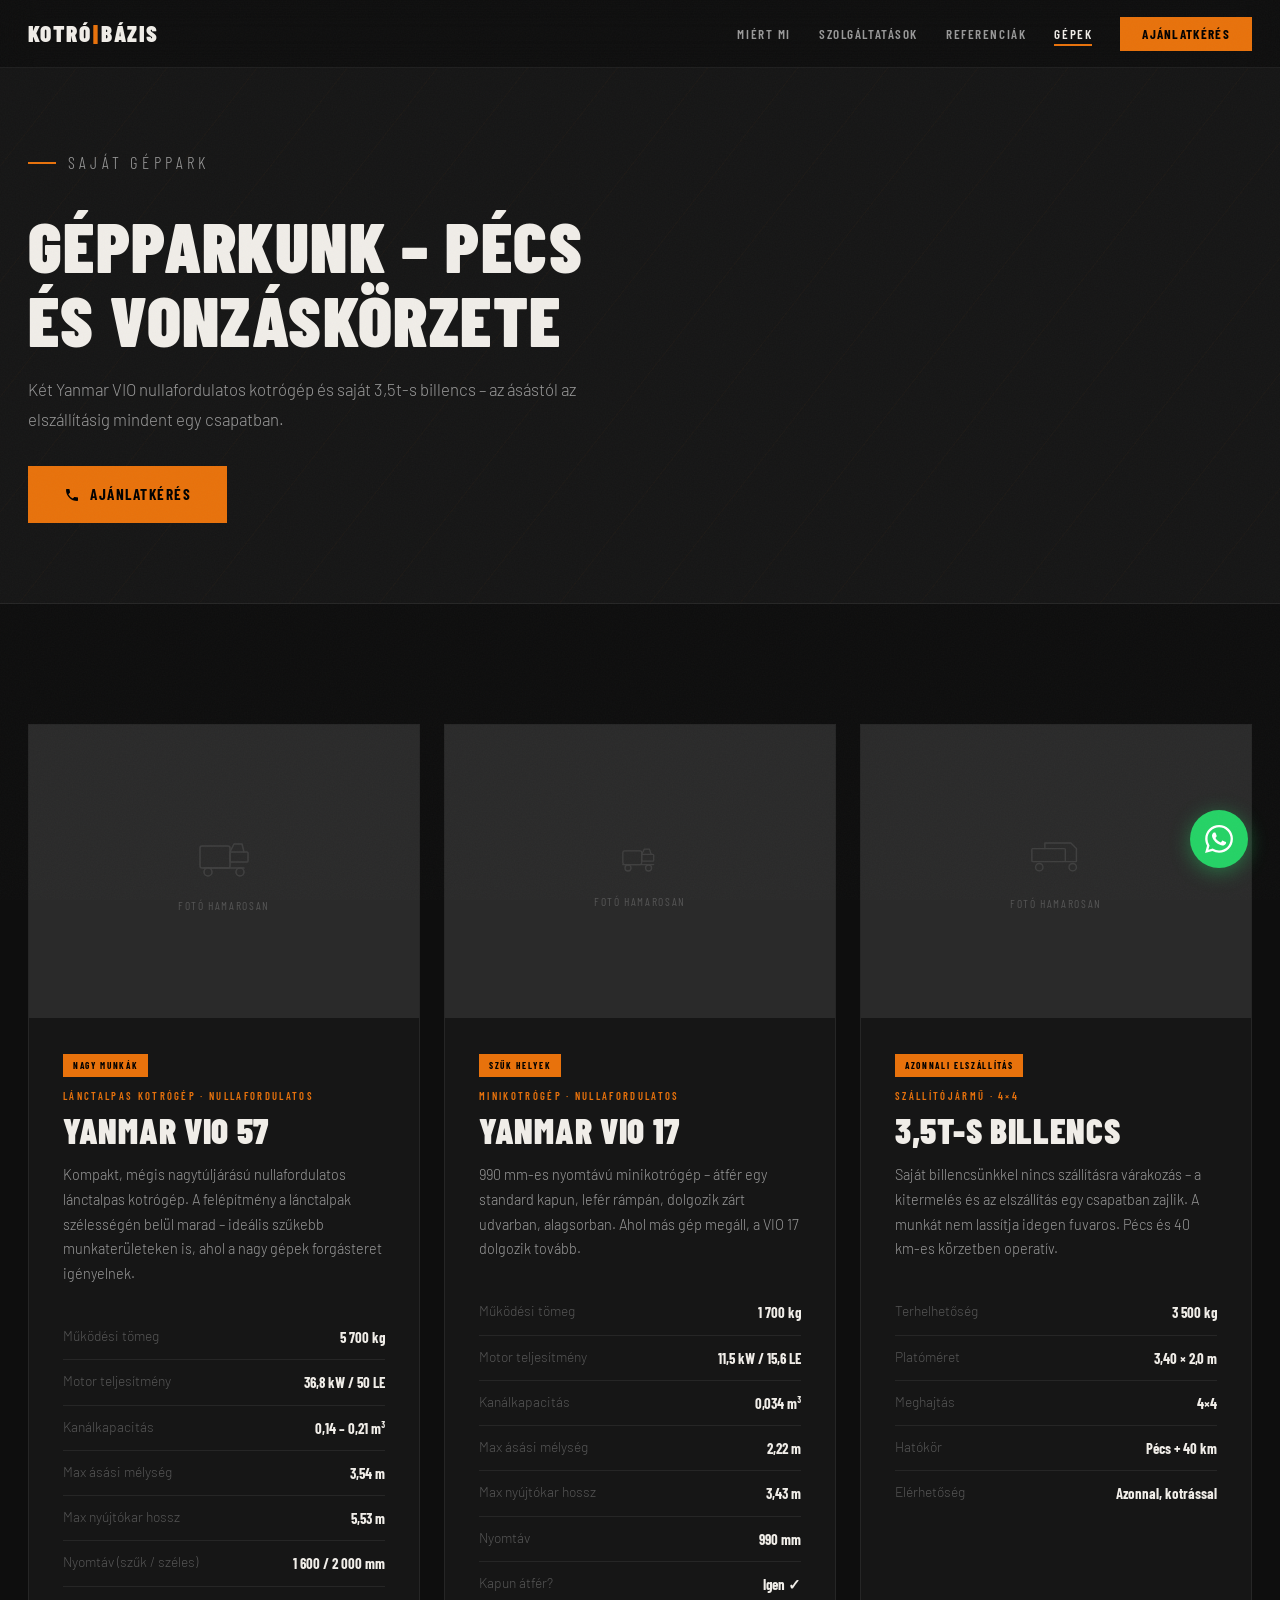
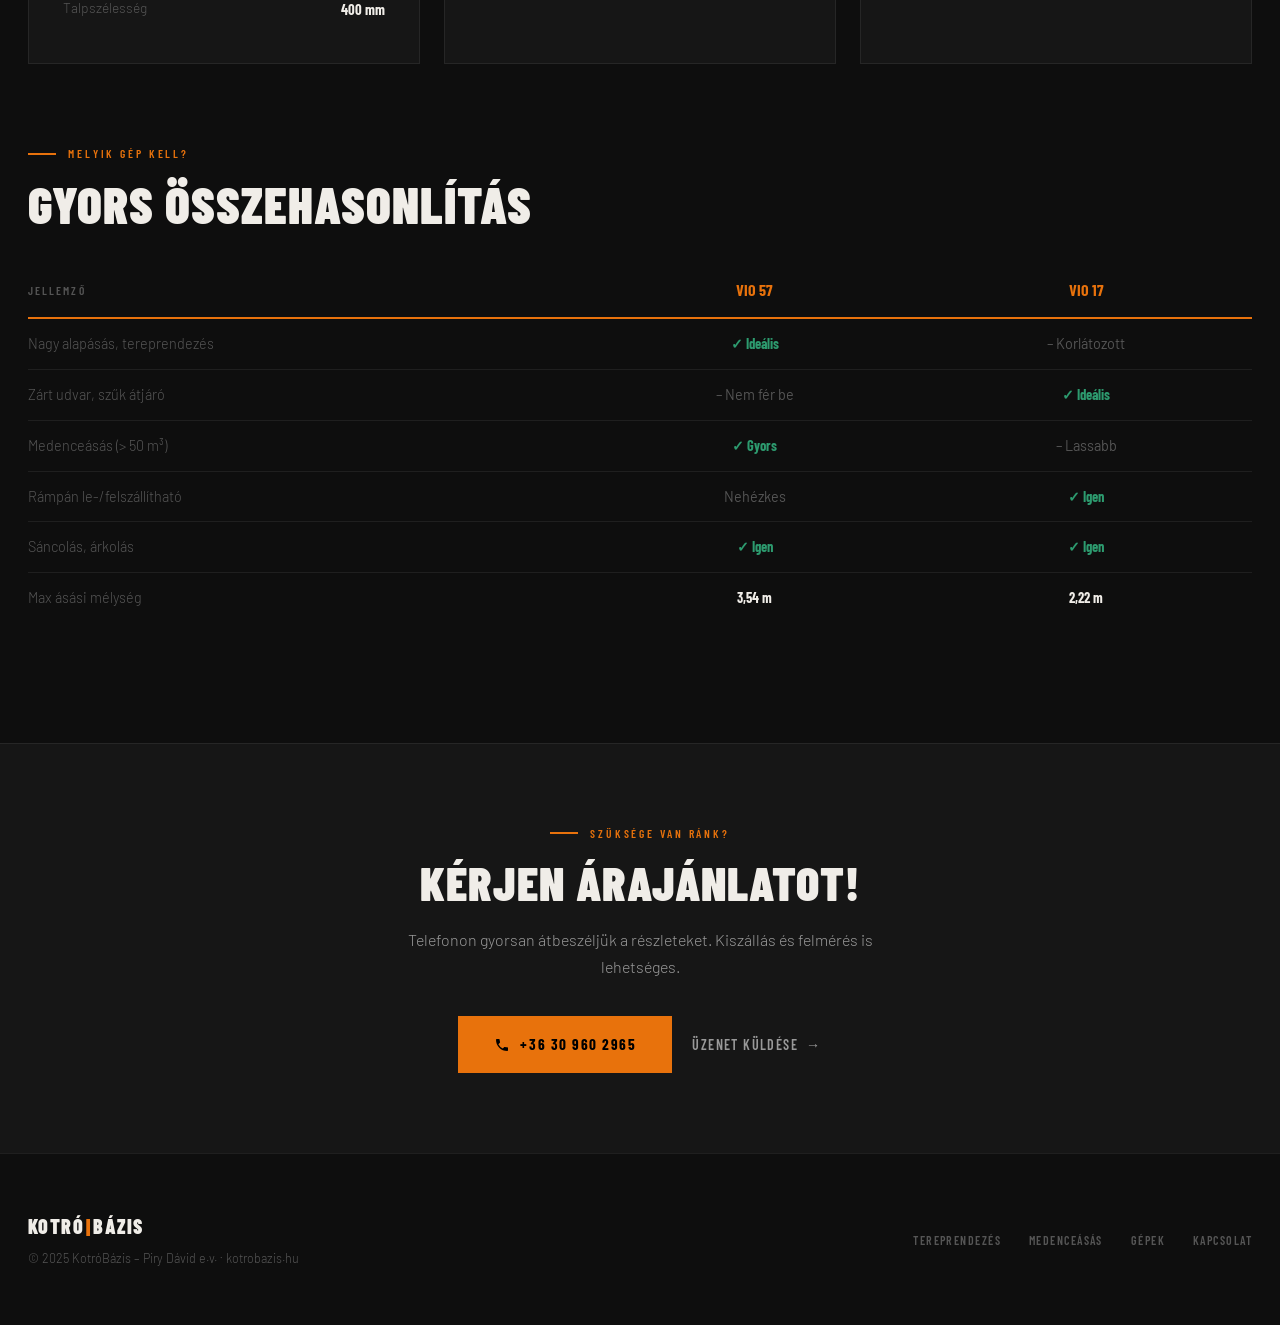
==== gepek.html @ 0a7df242 "initial" ====
<!DOCTYPE html>
<html lang="hu">
<head>
  <meta charset="UTF-8">
  <meta name="viewport" content="width=device-width, initial-scale=1.0">
  <title>Gépparkunk – KotróBázis | Yanmar VIO 57 &amp; VIO 17, billencs Pécs</title>
  <meta name="description" content="KotróBázis gépparkja: Yanmar VIO 57 (5,7t) és VIO 17 (1,7t) nullafordulatos kotrógép + 3,5t-s billencs. Pécs és vonzáskörzete.">
  <meta property="og:title" content="Gépparkunk – KotróBázis">
  <meta property="og:description" content="Yanmar VIO 57 és VIO 17 kotrógép + saját billencs. Minden munkát elvállalunk Pécs és 40 km-es körzetében.">
  <link rel="canonical" href="https://kotrobazis.hu/gepek.html">
  <link rel="stylesheet" href="css/style.css">
</head>
<body>

<!-- ══ FLOATING WHATSAPP ══════════════════ -->
<a href="https://wa.me/36309602965" class="wa-float" target="_blank" rel="noopener" aria-label="WhatsApp üzenet">
  <svg viewBox="0 0 24 24"><path d="M17.472 14.382c-.297-.149-1.758-.867-2.03-.967-.273-.099-.471-.148-.67.15-.197.297-.767.966-.94 1.164-.173.199-.347.223-.644.075-.297-.15-1.255-.463-2.39-1.475-.883-.788-1.48-1.761-1.653-2.059-.173-.297-.018-.458.13-.606.134-.133.298-.347.446-.52.149-.174.198-.298.298-.497.099-.198.05-.371-.025-.52-.075-.149-.669-1.612-.916-2.207-.242-.579-.487-.5-.669-.51-.173-.008-.371-.01-.57-.01-.198 0-.52.074-.792.372-.272.297-1.04 1.016-1.04 2.479 0 1.462 1.065 2.875 1.213 3.074.149.198 2.096 3.2 5.077 4.487.709.306 1.262.489 1.694.625.712.227 1.36.195 1.871.118.571-.085 1.758-.719 2.006-1.413.248-.694.248-1.289.173-1.413-.074-.124-.272-.198-.57-.347m-5.421 7.403h-.004a9.87 9.87 0 01-5.031-1.378l-.361-.214-3.741.982.998-3.648-.235-.374a9.86 9.86 0 01-1.51-5.26c.001-5.45 4.436-9.884 9.888-9.884 2.64 0 5.122 1.03 6.988 2.898a9.825 9.825 0 012.893 6.994c-.003 5.45-4.437 9.884-9.885 9.884m8.413-18.297A11.815 11.815 0 0012.05 0C5.495 0 .16 5.335.157 11.892c0 2.096.547 4.142 1.588 5.945L.057 24l6.305-1.654a11.882 11.882 0 005.683 1.448h.005c6.554 0 11.89-5.335 11.893-11.893a11.821 11.821 0 00-3.48-8.413z" fill="#fff"/></svg>
</a>

<!-- ══ NAV ════════════════════════════════ -->
<nav class="nav" role="navigation">
  <div class="container nav__inner">
    <a href="index.html" class="nav__logo">KOTRÓ<span class="sep">|</span>BÁZIS</a>
    <ul class="nav__links">
      <li><a href="index.html#miertmi">Miért mi</a></li>
      <li><a href="index.html#szolgaltatasok">Szolgáltatások</a></li>
      <li><a href="index.html#referenciak">Referenciák</a></li>
      <li><a href="gepek.html" class="active">Gépek</a></li>
      <li><a href="index.html#kapcsolat" class="nav__cta">Ajánlatkérés</a></li>
    </ul>
    <button class="nav__burger" aria-label="Menü">
      <span></span><span></span><span></span>
    </button>
  </div>
</nav>
<nav class="nav__mobile">
  <a href="index.html#miertmi">Miért mi</a>
  <a href="index.html#szolgaltatasok">Szolgáltatások</a>
  <a href="index.html#referenciak">Referenciák</a>
  <a href="gepek.html">Gépek</a>
  <a href="index.html#kapcsolat" style="color:var(--orange)">Ajánlatkérés →</a>
</nav>

<!-- ══ PAGE HERO ══════════════════════════ -->
<header class="page-hero">
  <div class="container">
    <p class="eyebrow">Saját géppark</p>
    <h1>Gépparkunk – Pécs<br>és vonzáskörzete</h1>
    <p>Két Yanmar VIO nullafordulatos kotrógép és saját 3,5t-s billencs – az ásástól az elszállításig mindent egy csapatban.</p>
    <a href="index.html#kapcsolat" class="btn-primary" style="display:inline-flex;align-items:center;gap:10px">
      <svg width="16" height="16" viewBox="0 0 24 24" fill="currentColor"><path d="M6.62 10.79a15.053 15.053 0 006.59 6.59l2.2-2.2c.27-.27.67-.36 1.02-.24 1.12.37 2.33.57 3.57.57.55 0 1 .45 1 1V20c0 .55-.45 1-1 1-9.39 0-17-7.61-17-17 0-.55.45-1 1-1h3.5c.55 0 1 .45 1 1 0 1.25.2 2.45.57 3.57.11.35.03.74-.25 1.02l-2.2 2.2z"/></svg>
      Ajánlatkérés
    </a>
  </div>
</header>

<!-- ══ FLEET ══════════════════════════════ -->
<section class="fleet">
  <div class="container">

    <div class="fleet__grid" id="fleet-grid">

      <!-- VIO 57 -->
      <article class="machine-card reveal">
        <div class="machine-card__img">
          <svg width="56" height="56" viewBox="0 0 56 56" fill="none" stroke="#555" stroke-width="1.5" stroke-linecap="round" stroke-linejoin="round" opacity=".5">
            <rect x="4" y="18" width="30" height="22" rx="2"/>
            <rect x="34" y="24" width="18" height="10" rx="1"/>
            <line x1="8" y1="40" x2="48" y2="40"/>
            <circle cx="12" cy="44" r="4"/><circle cx="44" cy="44" r="4"/>
            <path d="M34 24l4-8h8l2 8"/>
          </svg>
          <span>Fotó hamarosan</span>
        </div>
        <div class="machine-card__body">
          <div class="machine-badge">Nagy munkák</div>
          <div class="machine-card__cat">Lánctalpas kotrógép · Nullafordulatos</div>
          <h2 class="machine-card__name">Yanmar VIO 57</h2>
          <p class="machine-card__desc">Kompakt, mégis nagytúljárású nullafordulatos lánctalpas kotrógép. A felépítmény a lánctalpak szélességén belül marad – ideális szűkebb munkaterületeken is, ahol a nagy gépek forgásteret igényelnek.</p>
          <table class="specs-table">
            <tr><td>Működési tömeg</td><td>5 700 kg</td></tr>
            <tr><td>Motor teljesítmény</td><td>36,8 kW / 50 LE</td></tr>
            <tr><td>Kanálkapacitás</td><td>0,14 – 0,21 m³</td></tr>
            <tr><td>Max ásási mélység</td><td>3,54 m</td></tr>
            <tr><td>Max nyújtókar hossz</td><td>5,53 m</td></tr>
            <tr><td>Nyomtáv (szűk / széles)</td><td>1 600 / 2 000 mm</td></tr>
            <tr><td>Talpszélesség</td><td>400 mm</td></tr>
          </table>
        </div>
      </article>

      <!-- VIO 17 -->
      <article class="machine-card reveal delay-2">
        <div class="machine-card__img">
          <svg width="48" height="48" viewBox="0 0 56 56" fill="none" stroke="#555" stroke-width="1.5" stroke-linecap="round" stroke-linejoin="round" opacity=".5">
            <rect x="8" y="22" width="22" height="16" rx="2"/>
            <rect x="30" y="26" width="14" height="8" rx="1"/>
            <line x1="8" y1="38" x2="44" y2="38"/>
            <circle cx="14" cy="42" r="3.5"/><circle cx="38" cy="42" r="3.5"/>
            <path d="M30 26l3-6h6l2 6"/>
          </svg>
          <span>Fotó hamarosan</span>
        </div>
        <div class="machine-card__body">
          <div class="machine-badge">Szűk helyek</div>
          <div class="machine-card__cat">Minikotrógép · Nullafordulatos</div>
          <h2 class="machine-card__name">Yanmar VIO 17</h2>
          <p class="machine-card__desc">990 mm-es nyomtávú minikotrógép – átfér egy standard kapun, lefér rámpán, dolgozik zárt udvarban, alagsorban. Ahol más gép megáll, a VIO 17 dolgozik tovább.</p>
          <table class="specs-table">
            <tr><td>Működési tömeg</td><td>1 700 kg</td></tr>
            <tr><td>Motor teljesítmény</td><td>11,5 kW / 15,6 LE</td></tr>
            <tr><td>Kanálkapacitás</td><td>0,034 m³</td></tr>
            <tr><td>Max ásási mélység</td><td>2,22 m</td></tr>
            <tr><td>Max nyújtókar hossz</td><td>3,43 m</td></tr>
            <tr><td>Nyomtáv</td><td>990 mm</td></tr>
            <tr><td>Kapun átfér?</td><td>Igen ✓</td></tr>
          </table>
        </div>
      </article>

      <!-- Billencs -->
      <article class="machine-card reveal delay-3">
        <div class="machine-card__img">
          <svg width="52" height="52" viewBox="0 0 56 56" fill="none" stroke="#555" stroke-width="1.5" stroke-linecap="round" stroke-linejoin="round" opacity=".5">
            <rect x="2" y="20" width="36" height="14" rx="1"/>
            <path d="M16 20V14h28l6 6v14H38"/>
            <circle cx="10" cy="40" r="4"/><circle cx="46" cy="40" r="4"/>
          </svg>
          <span>Fotó hamarosan</span>
        </div>
        <div class="machine-card__body">
          <div class="machine-badge">Azonnali elszállítás</div>
          <div class="machine-card__cat">Szállítójármű · 4×4</div>
          <h2 class="machine-card__name">3,5t-s billencs</h2>
          <p class="machine-card__desc">Saját billencsünkkel nincs szállításra várakozás – a kitermelés és az elszállítás egy csapatban zajlik. A munkát nem lassítja idegen fuvaros. Pécs és 40 km-es körzetben operatív.</p>
          <table class="specs-table">
            <tr><td>Terhelhetőség</td><td>3 500 kg</td></tr>
            <tr><td>Platóméret</td><td>3,40 × 2,0 m</td></tr>
            <tr><td>Meghajtás</td><td>4×4</td></tr>
            <tr><td>Hatókör</td><td>Pécs + 40 km</td></tr>
            <tr><td>Elérhetőség</td><td>Azonnal, kotrással</td></tr>
          </table>
        </div>
      </article>

    </div>

    <!-- Összehasonlítás tábla -->
    <div style="margin-top:80px" class="reveal">
      <p class="eyebrow">Melyik gép kell?</p>
      <h2 class="section-title" style="margin-bottom:32px">Gyors összehasonlítás</h2>
      <div style="overflow-x:auto">
        <table style="width:100%;border-collapse:collapse;font-size:.9rem">
          <thead>
            <tr style="border-bottom:2px solid var(--orange)">
              <th style="text-align:left;padding:14px 16px 14px 0;font-family:var(--font-d);font-size:.72rem;letter-spacing:.18em;color:var(--text-dim);font-weight:600;text-transform:uppercase">Jellemző</th>
              <th style="padding:14px 16px;font-family:var(--font-d);font-size:1rem;text-transform:uppercase;color:var(--orange)">VIO 57</th>
              <th style="padding:14px 16px;font-family:var(--font-d);font-size:1rem;text-transform:uppercase;color:var(--orange)">VIO 17</th>
            </tr>
          </thead>
          <tbody>
            <tr style="border-bottom:1px solid var(--border)">
              <td style="padding:13px 0;color:var(--text-dim);font-weight:300">Nagy alapásás, tereprendezés</td>
              <td style="padding:13px 16px;text-align:center;color:var(--green);font-family:var(--font-d);font-weight:700">✓ Ideális</td>
              <td style="padding:13px 16px;text-align:center;color:var(--text-dim)">– Korlátozott</td>
            </tr>
            <tr style="border-bottom:1px solid var(--border)">
              <td style="padding:13px 0;color:var(--text-dim);font-weight:300">Zárt udvar, szűk átjáró</td>
              <td style="padding:13px 16px;text-align:center;color:var(--text-dim)">– Nem fér be</td>
              <td style="padding:13px 16px;text-align:center;color:var(--green);font-family:var(--font-d);font-weight:700">✓ Ideális</td>
            </tr>
            <tr style="border-bottom:1px solid var(--border)">
              <td style="padding:13px 0;color:var(--text-dim);font-weight:300">Medenceásás (&gt; 50 m³)</td>
              <td style="padding:13px 16px;text-align:center;color:var(--green);font-family:var(--font-d);font-weight:700">✓ Gyors</td>
              <td style="padding:13px 16px;text-align:center;color:var(--text-dim)">– Lassabb</td>
            </tr>
            <tr style="border-bottom:1px solid var(--border)">
              <td style="padding:13px 0;color:var(--text-dim);font-weight:300">Rámpán le-/felszállítható</td>
              <td style="padding:13px 16px;text-align:center;color:var(--text-dim)">Nehézkes</td>
              <td style="padding:13px 16px;text-align:center;color:var(--green);font-family:var(--font-d);font-weight:700">✓ Igen</td>
            </tr>
            <tr style="border-bottom:1px solid var(--border)">
              <td style="padding:13px 0;color:var(--text-dim);font-weight:300">Sáncolás, árkolás</td>
              <td style="padding:13px 16px;text-align:center;color:var(--green);font-family:var(--font-d);font-weight:700">✓ Igen</td>
              <td style="padding:13px 16px;text-align:center;color:var(--green);font-family:var(--font-d);font-weight:700">✓ Igen</td>
            </tr>
            <tr>
              <td style="padding:13px 0;color:var(--text-dim);font-weight:300">Max ásási mélység</td>
              <td style="padding:13px 16px;text-align:center;font-family:var(--font-d);font-weight:700">3,54 m</td>
              <td style="padding:13px 16px;text-align:center;font-family:var(--font-d);font-weight:700">2,22 m</td>
            </tr>
          </tbody>
        </table>
      </div>
    </div>

  </div>
</section>

<!-- ══ CTA ════════════════════════════════ -->
<section style="background:var(--dark2);border-top:1px solid var(--border);padding:80px 0">
  <div class="container" style="text-align:center">
    <p class="eyebrow" style="justify-content:center">Szüksége van ránk?</p>
    <h2 class="section-title" style="font-size:clamp(2rem,4vw,3rem);margin-bottom:20px">Kérjen árajánlatot!</h2>
    <p style="color:var(--text-muted);font-weight:300;max-width:480px;margin:0 auto 36px">Telefonon gyorsan átbeszéljük a részleteket. Kiszállás és felmérés is lehetséges.</p>
    <div style="display:flex;align-items:center;justify-content:center;gap:20px;flex-wrap:wrap">
      <a href="tel:+36309602965" class="btn-primary">
        <svg width="16" height="16" viewBox="0 0 24 24" fill="currentColor"><path d="M6.62 10.79a15.053 15.053 0 006.59 6.59l2.2-2.2c.27-.27.67-.36 1.02-.24 1.12.37 2.33.57 3.57.57.55 0 1 .45 1 1V20c0 .55-.45 1-1 1-9.39 0-17-7.61-17-17 0-.55.45-1 1-1h3.5c.55 0 1 .45 1 1 0 1.25.2 2.45.57 3.57.11.35.03.74-.25 1.02l-2.2 2.2z"/></svg>
        +36 30 960 2965
      </a>
      <a href="index.html#kapcsolat" class="btn-ghost">Üzenet küldése <span class="arr">→</span></a>
    </div>
  </div>
</section>

<!-- ══ FOOTER ═════════════════════════════ -->
<footer class="footer">
  <div class="container footer__inner">
    <div>
      <div class="footer__logo">KOTRÓ<span class="sep">|</span>BÁZIS</div>
      <div class="footer__copy">© 2025 KotróBázis – Piry Dávid e.v. · kotrobazis.hu</div>
    </div>
    <ul class="footer__links">
      <li><a href="tereprendezes.html">Tereprendezés</a></li>
      <li><a href="medenceasas.html">Medenceásás</a></li>
      <li><a href="gepek.html">Gépek</a></li>
      <li><a href="index.html#kapcsolat">Kapcsolat</a></li>
    </ul>
  </div>
</footer>

<script src="js/main.js"></script>
</body>
</html>
---- css/style.css ----
/* ═══════════════════════════════════════════
   KotróBázis – style.css
   Dark industrial theme · Orange accent
═══════════════════════════════════════════ */

@import url('https://fonts.googleapis.com/css2?family=Barlow+Condensed:wght@300;400;600;700;900&family=Barlow:wght@300;400;500;600&display=swap');

/* ── Variables ─────────────────────────── */
:root {
  --orange:        #E8720C;
  --orange-dark:   #B85A0A;
  --orange-dim:    rgba(232, 114, 12, 0.12);
  --orange-glow:   rgba(232, 114, 12, 0.28);
  --dark:          #0E0E0E;
  --dark2:         #161616;
  --dark3:         #1F1F1F;
  --dark4:         #2A2A2A;
  --dark5:         #363636;
  --text:          #F0EDE8;
  --text-muted:    #999;
  --text-dim:      #555;
  --border:        rgba(255, 255, 255, 0.07);
  --border-hov:    rgba(255, 255, 255, 0.13);
  --green:         #2D9B6F;
  --red:           #E05252;
  --font-d:        'Barlow Condensed', sans-serif;
  --font-b:        'Barlow', sans-serif;
  --radius:        3px;
  --trans:         0.22s ease;
  --trans-s:       0.38s ease;
  --nav-h:         68px;
  --max-w:         1280px;
  --gap-section:   120px;
}

/* ── Reset ──────────────────────────────── */
*, *::before, *::after { box-sizing: border-box; margin: 0; padding: 0; }
html { scroll-behavior: smooth; }
body {
  font-family: var(--font-b);
  font-weight: 400;
  background: var(--dark);
  color: var(--text);
  line-height: 1.65;
  -webkit-font-smoothing: antialiased;
  overflow-x: hidden;
  position: relative;
}

/* Noise texture overlay */
body::after {
  content: '';
  position: fixed;
  inset: 0;
  pointer-events: none;
  z-index: 99999;
  opacity: 0.028;
  background-image: url("data:image/svg+xml,%3Csvg xmlns='http://www.w3.org/2000/svg' width='300' height='300'%3E%3Cfilter id='n'%3E%3CfeTurbulence type='fractalNoise' baseFrequency='0.72' numOctaves='4' stitchTiles='stitch'/%3E%3C/filter%3E%3Crect width='300' height='300' filter='url(%23n)'/%3E%3C/svg%3E");
}

/* ── Typography ─────────────────────────── */
h1, h2, h3, h4 {
  font-family: var(--font-d);
  font-weight: 900;
  text-transform: uppercase;
  line-height: 1.05;
  letter-spacing: 0.02em;
}
a { color: inherit; text-decoration: none; }
img { display: block; max-width: 100%; }
button { cursor: pointer; font-family: var(--font-b); border: none; }
input, select, textarea { font-family: var(--font-b); }
ul { list-style: none; }

/* ── Layout ─────────────────────────────── */
.container {
  max-width: var(--max-w);
  margin: 0 auto;
  padding: 0 28px;
}
section { padding: var(--gap-section) 0; }

/* ── Shared atoms ───────────────────────── */
.eyebrow {
  display: flex;
  align-items: center;
  gap: 12px;
  font-family: var(--font-d);
  font-weight: 600;
  font-size: 0.72rem;
  letter-spacing: 0.25em;
  text-transform: uppercase;
  color: var(--orange);
  margin-bottom: 14px;
}
.eyebrow::before {
  content: '';
  display: block;
  width: 28px;
  height: 2px;
  background: var(--orange);
  flex-shrink: 0;
}
.section-title {
  font-size: clamp(2rem, 4vw, 3.2rem);
  margin-bottom: 12px;
}
.section-sub {
  font-weight: 300;
  color: var(--text-muted);
  font-size: 1rem;
  max-width: 520px;
  line-height: 1.75;
}
.link-arrow {
  font-family: var(--font-d);
  font-weight: 700;
  font-size: 0.82rem;
  letter-spacing: 0.14em;
  text-transform: uppercase;
  color: var(--orange);
  display: inline-flex;
  align-items: center;
  gap: 8px;
  transition: gap var(--trans);
}
.link-arrow:hover { gap: 14px; }
.orange { color: var(--orange); }

/* ── Buttons ─────────────────────────────── */
.btn-primary {
  display: inline-flex;
  align-items: center;
  gap: 10px;
  background: var(--orange);
  color: #000;
  font-family: var(--font-d);
  font-weight: 700;
  font-size: 0.95rem;
  letter-spacing: 0.1em;
  text-transform: uppercase;
  padding: 16px 36px;
  transition: background var(--trans), transform var(--trans), box-shadow var(--trans);
  border: none;
}
.btn-primary:hover {
  background: var(--orange-dark);
  transform: translateY(-2px);
  box-shadow: 0 8px 28px var(--orange-glow);
}
.btn-ghost {
  display: inline-flex;
  align-items: center;
  gap: 8px;
  color: var(--text-muted);
  font-family: var(--font-d);
  font-weight: 600;
  font-size: 0.88rem;
  letter-spacing: 0.1em;
  text-transform: uppercase;
  transition: color var(--trans);
  background: none;
}
.btn-ghost:hover { color: var(--text); }
.btn-ghost .arr { transition: transform var(--trans); }
.btn-ghost:hover .arr { transform: translateX(5px); }

/* ═══════════════════════════════════════════
   NAVIGATION
═══════════════════════════════════════════ */
.nav {
  position: fixed;
  top: 0; left: 0; right: 0;
  z-index: 1000;
  height: var(--nav-h);
  backdrop-filter: blur(18px) saturate(1.6);
  -webkit-backdrop-filter: blur(18px) saturate(1.6);
  background: rgba(14, 14, 14, 0.82);
  border-bottom: 1px solid var(--border);
  transition: background var(--trans);
}
.nav.scrolled { background: rgba(14, 14, 14, 0.97); }
.nav__inner {
  height: 100%;
  display: flex;
  align-items: center;
  justify-content: space-between;
  gap: 40px;
}
.nav__logo {
  font-family: var(--font-d);
  font-weight: 900;
  font-size: 1.45rem;
  letter-spacing: 0.06em;
  text-transform: uppercase;
  flex-shrink: 0;
}
.nav__logo .sep { color: var(--orange); margin: 0 2px; }
.nav__links {
  display: flex;
  align-items: center;
  gap: 28px;
}
.nav__links a {
  font-family: var(--font-d);
  font-weight: 600;
  font-size: 0.82rem;
  letter-spacing: 0.12em;
  text-transform: uppercase;
  color: var(--text-muted);
  transition: color var(--trans);
  position: relative;
  padding-bottom: 2px;
}
.nav__links a::after {
  content: '';
  position: absolute;
  bottom: -2px; left: 0;
  width: 0; height: 2px;
  background: var(--orange);
  transition: width var(--trans);
}
.nav__links a:hover,
.nav__links a.active { color: var(--text); }
.nav__links a:hover::after,
.nav__links a.active::after { width: 100%; }
.nav__cta {
  background: var(--orange);
  color: #000 !important;
  padding: 9px 22px !important;
  font-family: var(--font-d) !important;
  font-weight: 700 !important;
  letter-spacing: 0.1em !important;
  transition: background var(--trans) !important;
}
.nav__cta:hover { background: var(--orange-dark) !important; }
.nav__cta::after { display: none !important; }

/* Hamburger */
.nav__burger {
  display: none;
  flex-direction: column;
  gap: 5px;
  background: none;
  border: none;
  padding: 4px;
  cursor: pointer;
}
.nav__burger span {
  display: block;
  width: 24px; height: 2px;
  background: var(--text);
  border-radius: 2px;
  transition: var(--trans);
}
.nav__burger.open span:nth-child(1) { transform: rotate(45deg) translate(5px, 5px); }
.nav__burger.open span:nth-child(2) { opacity: 0; transform: scaleX(0); }
.nav__burger.open span:nth-child(3) { transform: rotate(-45deg) translate(5px, -5px); }

/* Mobile drawer */
.nav__mobile {
  display: none;
  position: fixed;
  top: var(--nav-h); left: 0; right: 0;
  background: var(--dark2);
  border-bottom: 1px solid var(--border);
  padding: 24px 28px 32px;
  flex-direction: column;
  gap: 4px;
  z-index: 999;
  box-shadow: 0 16px 40px rgba(0,0,0,0.6);
}
.nav__mobile.open { display: flex; }
.nav__mobile a {
  font-family: var(--font-d);
  font-weight: 700;
  font-size: 1.15rem;
  letter-spacing: 0.1em;
  text-transform: uppercase;
  color: var(--text-muted);
  padding: 12px 0;
  border-bottom: 1px solid var(--border);
  transition: color var(--trans);
}
.nav__mobile a:last-child { border-bottom: none; }
.nav__mobile a:hover { color: var(--orange); }

/* ═══════════════════════════════════════════
   HERO
═══════════════════════════════════════════ */
.hero {
  position: relative;
  min-height: 100vh;
  min-height: 100svh;
  display: flex;
  flex-direction: column;
  justify-content: flex-end;
  padding-top: var(--nav-h);
  padding-bottom: 80px;
  overflow: hidden;
}
/* Diagonal hatching */
.hero::before {
  content: '';
  position: absolute;
  inset: 0;
  pointer-events: none;
  background: repeating-linear-gradient(
    -52deg,
    transparent 0px, transparent 70px,
    rgba(232, 114, 12, 0.028) 70px, rgba(232, 114, 12, 0.028) 71px
  );
}
/* Radial orange gradient */
.hero__bg {
  position: absolute;
  inset: 0;
  background:
    radial-gradient(ellipse 80% 60% at 75% 35%, rgba(232, 114, 12, 0.07) 0%, transparent 65%),
    radial-gradient(ellipse 40% 40% at 20% 70%, rgba(232, 114, 12, 0.04) 0%, transparent 60%),
    var(--dark);
}
/* Bottom fade */
.hero__fade {
  position: absolute;
  bottom: 0; left: 0; right: 0;
  height: 55%;
  background: linear-gradient(to top, var(--dark) 0%, transparent 100%);
  pointer-events: none;
}
.hero__content {
  position: relative;
  z-index: 2;
  max-width: 860px;
}
.hero__eyebrow {
  display: flex;
  align-items: center;
  gap: 12px;
  font-family: var(--font-d);
  font-weight: 600;
  font-size: 0.72rem;
  letter-spacing: 0.3em;
  text-transform: uppercase;
  color: var(--orange);
  margin-bottom: 28px;
}
.hero__eyebrow::before {
  content: '';
  display: block;
  width: 28px; height: 2px;
  background: var(--orange);
}
.hero__title {
  font-size: clamp(3.8rem, 9vw, 7.5rem);
  line-height: 0.93;
  margin-bottom: 32px;
  letter-spacing: -0.01em;
}
.hero__title em {
  font-style: normal;
  color: var(--orange);
  display: block;
}
.hero__sub {
  font-weight: 300;
  font-size: clamp(1rem, 1.8vw, 1.15rem);
  color: var(--text-muted);
  max-width: 520px;
  line-height: 1.75;
  margin-bottom: 44px;
}
.hero__actions {
  display: flex;
  align-items: center;
  gap: 28px;
  flex-wrap: wrap;
}
/* Stats bar */
.hero__stats {
  position: relative;
  z-index: 2;
  display: flex;
  gap: 0;
  margin-top: 72px;
  padding-top: 32px;
  border-top: 1px solid var(--border);
  flex-wrap: wrap;
}
.hero__stat {
  flex: 1;
  min-width: 130px;
  padding-right: 36px;
  margin-right: 36px;
  border-right: 1px solid var(--border);
}
.hero__stat:last-child { border-right: none; margin-right: 0; padding-right: 0; }
.hero__stat-val {
  font-family: var(--font-d);
  font-weight: 900;
  font-size: 2.2rem;
  color: var(--orange);
  line-height: 1;
  margin-bottom: 5px;
  letter-spacing: -0.01em;
}
.hero__stat-label {
  font-size: 0.72rem;
  font-weight: 300;
  color: var(--text-dim);
  letter-spacing: 0.08em;
  text-transform: uppercase;
}
/* Scroll indicator */
.scroll-ind {
  position: absolute;
  bottom: 36px; right: 36px;
  z-index: 2;
  display: flex;
  flex-direction: column;
  align-items: center;
  gap: 8px;
}
.scroll-ind__txt {
  font-family: var(--font-d);
  font-size: 0.62rem;
  letter-spacing: 0.2em;
  text-transform: uppercase;
  color: var(--text-dim);
  writing-mode: vertical-rl;
}
.scroll-ind__line {
  width: 1px;
  height: 52px;
  background: linear-gradient(to bottom, transparent, var(--orange) 60%);
  animation: scrollLine 2.2s ease-in-out infinite;
}
@keyframes scrollLine {
  0%   { opacity: 0.2; transform: scaleY(0.3) translateY(-20px); }
  60%  { opacity: 1;   transform: scaleY(1)   translateY(0); }
  100% { opacity: 0;   transform: scaleY(1)   translateY(10px); }
}

/* ═══════════════════════════════════════════
   WHY US
═══════════════════════════════════════════ */
.why {
  background: var(--dark2);
  border-top: 1px solid var(--border);
  border-bottom: 1px solid var(--border);
  padding: 0;
}
.why__grid {
  display: grid;
  grid-template-columns: repeat(3, 1fr);
}
.why__item {
  padding: 64px 48px;
  border-right: 1px solid var(--border);
  position: relative;
  overflow: hidden;
  transition: background var(--trans);
}
.why__item:last-child { border-right: none; }
.why__item:hover { background: var(--dark3); }
.why__accent {
  position: absolute;
  top: 0; left: 0;
  width: 3px; height: 0;
  background: var(--orange);
  transition: height var(--trans-s);
}
.why__item:hover .why__accent { height: 100%; }
.why__icon {
  width: 44px; height: 44px;
  color: var(--orange);
  margin-bottom: 24px;
  flex-shrink: 0;
}
.why__num {
  font-family: var(--font-d);
  font-weight: 900;
  font-size: 5rem;
  color: var(--dark4);
  line-height: 1;
  margin-bottom: 20px;
  transition: color var(--trans-s);
  user-select: none;
}
.why__item:hover .why__num { color: rgba(232,114,12,0.08); }
.why__title {
  font-size: 1.2rem;
  margin-bottom: 12px;
  font-family: var(--font-d);
}
.why__text {
  font-weight: 300;
  color: var(--text-muted);
  font-size: 0.92rem;
  line-height: 1.75;
}

/* ═══════════════════════════════════════════
   SERVICES
═══════════════════════════════════════════ */
.services { background: var(--dark); }
.services__head {
  display: flex;
  justify-content: space-between;
  align-items: flex-end;
  margin-bottom: 56px;
  flex-wrap: wrap;
  gap: 24px;
}
.services__grid {
  display: grid;
  grid-template-columns: repeat(3, 1fr);
  gap: 2px;
  background: var(--border);
}
.svc-card {
  background: var(--dark2);
  padding: 40px 34px;
  position: relative;
  overflow: hidden;
  transition: background var(--trans);
}
.svc-card::after {
  content: '';
  position: absolute;
  bottom: 0; left: 0; right: 0;
  height: 3px;
  background: var(--orange);
  transform: scaleX(0);
  transform-origin: left;
  transition: transform var(--trans-s);
}
.svc-card:hover { background: var(--dark3); }
.svc-card:hover::after { transform: scaleX(1); }
.svc-card--hl {
  background: rgba(232, 114, 12, 0.08);
  border: 1px solid rgba(232, 114, 12, 0.18);
}
.svc-card--hl:hover { background: rgba(232, 114, 12, 0.14); }
.svc-badge {
  display: inline-block;
  background: var(--orange);
  color: #000;
  font-family: var(--font-d);
  font-weight: 700;
  font-size: 0.58rem;
  letter-spacing: 0.18em;
  text-transform: uppercase;
  padding: 4px 10px;
  margin-bottom: 16px;
}
.svc-num {
  font-family: var(--font-d);
  font-weight: 600;
  font-size: 0.68rem;
  letter-spacing: 0.22em;
  color: var(--text-dim);
  margin-bottom: 16px;
}
.svc-icon {
  width: 34px; height: 34px;
  color: var(--orange);
  margin-bottom: 20px;
}
.svc-title {
  font-size: 1.2rem;
  margin-bottom: 10px;
}
.svc-desc {
  font-size: 0.86rem;
  font-weight: 300;
  color: var(--text-muted);
  line-height: 1.68;
}

/* ═══════════════════════════════════════════
   REFERENCES
═══════════════════════════════════════════ */
.refs { background: var(--dark2); }
.refs__head {
  display: flex;
  justify-content: space-between;
  align-items: flex-end;
  margin-bottom: 52px;
  flex-wrap: wrap;
  gap: 24px;
}
.refs__grid {
  display: grid;
  grid-template-columns: repeat(auto-fit, minmax(340px, 1fr));
  gap: 20px;
}
.ref-card {
  background: var(--dark3);
  border: 1px solid var(--border);
  overflow: hidden;
  transition: border-color var(--trans), transform var(--trans-s);
}
.ref-card:hover {
  border-color: rgba(232, 114, 12, 0.32);
  transform: translateY(-5px);
}
.ref-card__img {
  aspect-ratio: 16 / 10;
  overflow: hidden;
  background: var(--dark4);
  position: relative;
}
.ref-card__img img { width: 100%; height: 100%; object-fit: cover; }
.ref-placeholder {
  width: 100%;
  height: 100%;
  display: flex;
  flex-direction: column;
  align-items: center;
  justify-content: center;
  gap: 12px;
  color: var(--text-dim);
  font-family: var(--font-d);
  font-size: 0.72rem;
  letter-spacing: 0.14em;
  text-transform: uppercase;
}
.ref-card__body { padding: 24px 26px; }
.ref-card__cat {
  font-family: var(--font-d);
  font-weight: 600;
  font-size: 0.66rem;
  letter-spacing: 0.22em;
  text-transform: uppercase;
  color: var(--orange);
  margin-bottom: 7px;
}
.ref-card__title {
  font-size: 1.1rem;
  margin-bottom: 8px;
}
.ref-card__loc {
  display: flex;
  align-items: center;
  gap: 6px;
  font-size: 0.8rem;
  font-weight: 300;
  color: var(--text-dim);
  margin-bottom: 12px;
}
.ref-card__desc {
  font-size: 0.86rem;
  font-weight: 300;
  color: var(--text-muted);
  line-height: 1.65;
}
.ref-card__year {
  margin-top: 14px;
  font-family: var(--font-d);
  font-size: 0.72rem;
  letter-spacing: 0.1em;
  color: var(--text-dim);
}
.refs__empty {
  grid-column: 1 / -1;
  display: flex;
  flex-direction: column;
  align-items: center;
  justify-content: center;
  padding: 80px 20px;
  gap: 16px;
  color: var(--text-dim);
  font-weight: 300;
  font-size: 0.9rem;
  text-align: center;
}

/* ═══════════════════════════════════════════
   PRICE ESTIMATOR
═══════════════════════════════════════════ */
.estimator { background: var(--dark); }
.estimator__inner {
  display: grid;
  grid-template-columns: 1fr 1fr;
  gap: 80px;
  align-items: start;
}
.estimator__form {
  background: var(--dark2);
  border: 1px solid var(--border);
  padding: 48px;
}
.est-title {
  font-size: 1.8rem;
  margin-bottom: 32px;
}
.form-group { margin-bottom: 26px; }
.form-label {
  display: block;
  font-family: var(--font-d);
  font-weight: 600;
  font-size: 0.72rem;
  letter-spacing: 0.18em;
  text-transform: uppercase;
  color: var(--text-muted);
  margin-bottom: 10px;
}
.form-ctrl {
  width: 100%;
  background: var(--dark3);
  border: 1px solid var(--border);
  color: var(--text);
  padding: 13px 16px;
  font-size: 0.95rem;
  outline: none;
  transition: border-color var(--trans);
  border-radius: 0;
}
.form-ctrl:focus { border-color: var(--orange); }
select.form-ctrl { appearance: none; cursor: pointer; }
.slider-row { display: flex; justify-content: space-between; align-items: center; margin-bottom: 10px; }
.slider-val {
  font-family: var(--font-d);
  font-weight: 700;
  font-size: 1.25rem;
  color: var(--orange);
}
input[type="range"] {
  width: 100%;
  -webkit-appearance: none;
  height: 3px;
  background: var(--dark4);
  outline: none;
}
input[type="range"]::-webkit-slider-thumb {
  -webkit-appearance: none;
  width: 18px; height: 18px;
  background: var(--orange);
  border-radius: 50%;
  cursor: pointer;
  transition: transform var(--trans);
  box-shadow: 0 0 0 3px rgba(232,114,12,0.2);
}
input[type="range"]::-webkit-slider-thumb:hover { transform: scale(1.25); }
.est-result {
  background: var(--dark3);
  border: 1px solid var(--border);
  padding: 28px;
  margin-top: 8px;
}
.est-result-lbl {
  font-family: var(--font-d);
  font-size: 0.68rem;
  letter-spacing: 0.2em;
  text-transform: uppercase;
  color: var(--text-dim);
  margin-bottom: 8px;
}
.est-result-val {
  font-family: var(--font-d);
  font-weight: 900;
  font-size: 2.8rem;
  color: var(--orange);
  line-height: 1;
  margin-bottom: 8px;
}
.est-result-note {
  font-size: 0.8rem;
  color: var(--text-dim);
  font-weight: 300;
  line-height: 1.6;
}
.est-info {}
.est-disclaimer {
  margin-top: 32px;
  padding: 20px 24px;
  background: var(--dark2);
  border-left: 3px solid var(--orange);
  font-size: 0.84rem;
  color: var(--text-muted);
  font-weight: 300;
  line-height: 1.72;
}
.est-disclaimer strong {
  font-weight: 600;
  color: var(--text);
  font-family: var(--font-d);
  letter-spacing: 0.04em;
}

/* ═══════════════════════════════════════════
   CONTACT
═══════════════════════════════════════════ */
.contact {
  background: var(--dark2);
  border-top: 1px solid var(--border);
}
.contact__inner {
  display: grid;
  grid-template-columns: 1fr 1fr;
  gap: 80px;
  align-items: start;
}
.contact__phone {
  font-family: var(--font-d);
  font-weight: 900;
  font-size: clamp(2.2rem, 4.5vw, 3.8rem);
  color: var(--text);
  display: block;
  margin: 24px 0;
  line-height: 1;
  transition: color var(--trans);
  letter-spacing: -0.01em;
}
.contact__phone:hover { color: var(--orange); }
.contact__wa {
  display: inline-flex;
  align-items: center;
  gap: 10px;
  background: #25D366;
  color: #fff;
  font-family: var(--font-d);
  font-weight: 700;
  font-size: 0.88rem;
  letter-spacing: 0.1em;
  text-transform: uppercase;
  padding: 14px 28px;
  margin-bottom: 40px;
  transition: background var(--trans), transform var(--trans);
}
.contact__wa:hover { background: #128C7E; transform: translateY(-2px); }
.contact__meta {
  border-top: 1px solid var(--border);
  padding-top: 28px;
  font-size: 0.88rem;
  color: var(--text-muted);
  font-weight: 300;
  line-height: 2;
}
.contact__meta strong {
  font-weight: 600;
  color: var(--text);
  font-family: var(--font-d);
  letter-spacing: 0.05em;
}
.contact__form {
  background: var(--dark3);
  border: 1px solid var(--border);
  padding: 48px;
}
.contact__form .form-group:last-of-type { margin-bottom: 24px; }
textarea.form-ctrl { resize: vertical; min-height: 120px; }
.btn-submit {
  width: 100%;
  background: var(--orange);
  color: #000;
  font-family: var(--font-d);
  font-weight: 700;
  font-size: 1rem;
  letter-spacing: 0.12em;
  text-transform: uppercase;
  padding: 18px;
  border: none;
  cursor: pointer;
  transition: background var(--trans), transform var(--trans);
}
.btn-submit:hover { background: var(--orange-dark); transform: translateY(-1px); }

/* ═══════════════════════════════════════════
   FOOTER
═══════════════════════════════════════════ */
.footer {
  background: var(--dark);
  border-top: 1px solid var(--border);
  padding: 56px 0;
}
.footer__inner {
  display: flex;
  align-items: center;
  justify-content: space-between;
  flex-wrap: wrap;
  gap: 28px;
}
.footer__logo {
  font-family: var(--font-d);
  font-weight: 900;
  font-size: 1.25rem;
  letter-spacing: 0.07em;
  text-transform: uppercase;
}
.footer__logo .sep { color: var(--orange); margin: 0 2px; }
.footer__copy {
  font-size: 0.78rem;
  color: var(--text-dim);
  font-weight: 300;
  margin-top: 5px;
}
.footer__links {
  display: flex;
  gap: 28px;
  flex-wrap: wrap;
}
.footer__links a {
  font-family: var(--font-d);
  font-weight: 600;
  font-size: 0.75rem;
  letter-spacing: 0.12em;
  text-transform: uppercase;
  color: var(--text-dim);
  transition: color var(--trans);
}
.footer__links a:hover { color: var(--orange); }

/* ═══════════════════════════════════════════
   FLOATING WHATSAPP
═══════════════════════════════════════════ */
.wa-float {
  position: fixed;
  bottom: 32px; right: 32px;
  z-index: 998;
  width: 58px; height: 58px;
  background: #25D366;
  border-radius: 50%;
  display: flex;
  align-items: center;
  justify-content: center;
  box-shadow: 0 4px 20px rgba(37, 211, 102, 0.42);
  transition: transform var(--trans), box-shadow var(--trans);
  animation: waPulse 3.5s ease-in-out infinite;
}
.wa-float:hover {
  transform: scale(1.12);
  box-shadow: 0 8px 32px rgba(37, 211, 102, 0.65);
  animation: none;
}
.wa-float svg { width: 28px; height: 28px; fill: #fff; }
@keyframes waPulse {
  0%, 100% { box-shadow: 0 4px 20px rgba(37,211,102,0.42); }
  50%       { box-shadow: 0 4px 32px rgba(37,211,102,0.72); }
}

/* ═══════════════════════════════════════════
   FLEET PAGE – MACHINE CARDS
═══════════════════════════════════════════ */
.fleet { background: var(--dark); }
.fleet__grid {
  display: grid;
  grid-template-columns: repeat(auto-fit, minmax(360px, 1fr));
  gap: 24px;
}
.machine-card {
  background: var(--dark2);
  border: 1px solid var(--border);
  overflow: hidden;
  transition: border-color var(--trans), transform 0.1s ease;
  transform-style: preserve-3d;
  will-change: transform;
}
.machine-card:hover { border-color: rgba(232, 114, 12, 0.35); }
.machine-card__img {
  aspect-ratio: 4 / 3;
  background: var(--dark4);
  display: flex;
  flex-direction: column;
  align-items: center;
  justify-content: center;
  gap: 12px;
  color: var(--text-dim);
  font-family: var(--font-d);
  font-size: 0.72rem;
  letter-spacing: 0.14em;
  text-transform: uppercase;
  position: relative;
  overflow: hidden;
}
.machine-card__img img {
  position: absolute;
  inset: 0;
  width: 100%; height: 100%;
  object-fit: cover;
}
.machine-card__body { padding: 32px 34px; }
.machine-card__cat {
  font-family: var(--font-d);
  font-weight: 600;
  font-size: 0.66rem;
  letter-spacing: 0.22em;
  text-transform: uppercase;
  color: var(--orange);
  margin-bottom: 8px;
}
.machine-card__name {
  font-size: 2.2rem;
  margin-bottom: 14px;
}
.machine-card__desc {
  font-size: 0.9rem;
  color: var(--text-muted);
  font-weight: 300;
  line-height: 1.72;
  margin-bottom: 28px;
}
.specs-table { width: 100%; border-collapse: collapse; }
.specs-table tr { border-bottom: 1px solid var(--border); }
.specs-table tr:last-child { border-bottom: none; }
.specs-table td { padding: 10px 0; font-size: 0.86rem; vertical-align: top; }
.specs-table td:first-child {
  color: var(--text-dim);
  font-weight: 300;
  width: 55%;
  padding-right: 12px;
}
.specs-table td:last-child {
  font-family: var(--font-d);
  font-weight: 700;
  font-size: 0.92rem;
  text-align: right;
  color: var(--text);
}
.machine-badge {
  display: inline-block;
  background: var(--orange);
  color: #000;
  font-family: var(--font-d);
  font-weight: 700;
  font-size: 0.58rem;
  letter-spacing: 0.18em;
  text-transform: uppercase;
  padding: 4px 10px;
  margin-bottom: 10px;
}

/* ═══════════════════════════════════════════
   PAGE HERO (inner pages)
═══════════════════════════════════════════ */
.page-hero {
  padding: calc(var(--nav-h) + 80px) 0 80px;
  background: var(--dark2);
  border-bottom: 1px solid var(--border);
  position: relative;
  overflow: hidden;
}
.page-hero::before {
  content: '';
  position: absolute;
  inset: 0;
  pointer-events: none;
  background: repeating-linear-gradient(
    -52deg, transparent 0px, transparent 70px,
    rgba(232,114,12,0.025) 70px, rgba(232,114,12,0.025) 71px
  );
}
.page-hero .container { position: relative; z-index: 2; }
.page-hero h1 { font-size: clamp(2.6rem, 5.5vw, 5rem); margin-bottom: 18px; }
.page-hero p {
  color: var(--text-muted);
  font-weight: 300;
  font-size: 1.05rem;
  max-width: 580px;
  line-height: 1.75;
  margin-bottom: 32px;
}

/* ═══════════════════════════════════════════
   SERVICE PAGES
═══════════════════════════════════════════ */
.svc-page-body { background: var(--dark); }
.svc-content { padding: var(--gap-section) 0; }
.svc-content__grid {
  display: grid;
  grid-template-columns: 2fr 1fr;
  gap: 72px;
}
.svc-article h2 {
  font-size: 1.65rem;
  margin: 48px 0 16px;
}
.svc-article h2:first-child { margin-top: 0; }
.svc-article p {
  color: var(--text-muted);
  font-weight: 300;
  line-height: 1.78;
  margin-bottom: 18px;
  font-size: 0.96rem;
}
.svc-article ul {
  margin-bottom: 24px;
}
.svc-article ul li {
  padding: 9px 0;
  border-bottom: 1px solid var(--border);
  font-weight: 300;
  color: var(--text-muted);
  font-size: 0.93rem;
  display: flex;
  align-items: center;
  gap: 12px;
}
.svc-article ul li::before {
  content: '';
  display: inline-block;
  width: 6px; height: 6px;
  background: var(--orange);
  flex-shrink: 0;
}
.svc-sidebar {
  position: sticky;
  top: calc(var(--nav-h) + 28px);
}
.sidebar-box {
  background: var(--dark2);
  border: 1px solid var(--border);
  padding: 30px;
  margin-bottom: 18px;
}
.sidebar-box h3 {
  font-size: 1.05rem;
  margin-bottom: 18px;
}
.sidebar-box p {
  font-size: 0.86rem;
  color: var(--text-muted);
  font-weight: 300;
  line-height: 1.7;
}
.sidebar-phone {
  font-family: var(--font-d);
  font-weight: 900;
  font-size: 1.6rem;
  color: var(--orange);
  display: block;
  margin: 8px 0 16px;
  line-height: 1;
}
.photo-grid {
  display: grid;
  grid-template-columns: repeat(auto-fit, minmax(260px, 1fr));
  gap: 12px;
  margin-top: 16px;
}
.photo-ph {
  aspect-ratio: 16 / 10;
  background: var(--dark3);
  border: 1px solid var(--border);
  display: flex;
  flex-direction: column;
  align-items: center;
  justify-content: center;
  gap: 10px;
  color: var(--text-dim);
  font-family: var(--font-d);
  font-size: 0.68rem;
  letter-spacing: 0.14em;
  text-transform: uppercase;
}
.photo-ph svg { opacity: 0.32; }

/* ═══════════════════════════════════════════
   ADMIN PANEL
═══════════════════════════════════════════ */
.adm-body {
  background: var(--dark);
  color: var(--text);
  min-height: 100vh;
  font-family: var(--font-b);
}
.adm-login {
  min-height: 100vh;
  display: flex;
  align-items: center;
  justify-content: center;
  padding: 24px;
}
.adm-login__box {
  background: var(--dark2);
  border: 1px solid var(--border);
  padding: 48px;
  width: 100%;
  max-width: 400px;
}
.adm-login__logo {
  font-family: var(--font-d);
  font-weight: 900;
  font-size: 1.5rem;
  letter-spacing: 0.08em;
  text-transform: uppercase;
  text-align: center;
  margin-bottom: 8px;
}
.adm-login__logo .sep { color: var(--orange); }
.adm-login__sub {
  font-size: 0.8rem;
  color: var(--text-dim);
  text-align: center;
  margin-bottom: 36px;
  font-weight: 300;
}
.adm-login__err {
  background: rgba(224,82,82,0.12);
  border: 1px solid rgba(224,82,82,0.3);
  color: var(--red);
  font-size: 0.82rem;
  padding: 10px 14px;
  margin-bottom: 16px;
  display: none;
}
.adm-nav {
  position: sticky;
  top: 0;
  z-index: 100;
  height: 62px;
  background: var(--dark2);
  border-bottom: 1px solid var(--border);
  display: flex;
  align-items: center;
  justify-content: space-between;
  padding: 0 32px;
}
.adm-nav__logo {
  font-family: var(--font-d);
  font-weight: 900;
  font-size: 1.1rem;
  letter-spacing: 0.08em;
  text-transform: uppercase;
}
.adm-nav__logo .sep { color: var(--orange); }
.adm-nav__badge {
  font-family: var(--font-d);
  font-size: 0.65rem;
  letter-spacing: 0.2em;
  text-transform: uppercase;
  color: var(--orange);
  background: var(--orange-dim);
  padding: 3px 10px;
  border: 1px solid rgba(232,114,12,0.25);
}
.adm-nav__right { display: flex; align-items: center; gap: 16px; }
.btn-logout {
  background: none;
  border: 1px solid var(--border);
  color: var(--text-muted);
  font-family: var(--font-d);
  font-weight: 600;
  font-size: 0.72rem;
  letter-spacing: 0.12em;
  text-transform: uppercase;
  padding: 8px 16px;
  cursor: pointer;
  transition: border-color var(--trans), color var(--trans);
}
.btn-logout:hover { border-color: var(--orange); color: var(--orange); }

.adm-main { padding: 36px 32px; max-width: 1160px; margin: 0 auto; }
.adm-tabs {
  display: flex;
  border-bottom: 2px solid var(--border);
  margin-bottom: 40px;
}
.adm-tab {
  font-family: var(--font-d);
  font-weight: 700;
  font-size: 0.88rem;
  letter-spacing: 0.12em;
  text-transform: uppercase;
  color: var(--text-dim);
  padding: 13px 28px;
  background: none;
  border: none;
  border-bottom: 2px solid transparent;
  margin-bottom: -2px;
  cursor: pointer;
  transition: color var(--trans), border-color var(--trans);
}
.adm-tab.active { color: var(--orange); border-color: var(--orange); }
.adm-tab-pane { display: none; }
.adm-tab-pane.active { display: block; }
.adm-sec-head {
  display: flex;
  align-items: center;
  justify-content: space-between;
  margin-bottom: 28px;
  flex-wrap: wrap;
  gap: 16px;
}
.adm-sec-head h2 { font-size: 1.4rem; }
.btn-adm {
  background: var(--orange);
  color: #000;
  font-family: var(--font-d);
  font-weight: 700;
  font-size: 0.78rem;
  letter-spacing: 0.1em;
  text-transform: uppercase;
  padding: 11px 22px;
  border: none;
  cursor: pointer;
  transition: background var(--trans);
}
.btn-adm:hover { background: var(--orange-dark); }
.btn-adm-sec {
  background: none;
  border: 1px solid var(--border);
  color: var(--text-muted);
  font-family: var(--font-d);
  font-weight: 600;
  font-size: 0.75rem;
  letter-spacing: 0.1em;
  text-transform: uppercase;
  padding: 9px 18px;
  cursor: pointer;
  transition: border-color var(--trans), color var(--trans);
}
.btn-adm-sec:hover { border-color: var(--orange); color: var(--orange); }
.btn-del {
  background: none;
  border: 1px solid rgba(224,82,82,0.28);
  color: var(--red);
  font-family: var(--font-d);
  font-weight: 600;
  font-size: 0.68rem;
  letter-spacing: 0.1em;
  text-transform: uppercase;
  padding: 7px 12px;
  cursor: pointer;
  transition: background var(--trans);
}
.btn-del:hover { background: rgba(224,82,82,0.1); }
.btn-edit {
  background: none;
  border: 1px solid var(--border);
  color: var(--text-muted);
  font-family: var(--font-d);
  font-weight: 600;
  font-size: 0.68rem;
  letter-spacing: 0.1em;
  text-transform: uppercase;
  padding: 7px 12px;
  cursor: pointer;
  transition: border-color var(--trans), color var(--trans);
}
.btn-edit:hover { border-color: var(--orange); color: var(--orange); }

.adm-list { display: flex; flex-direction: column; gap: 10px; }
.adm-item {
  background: var(--dark2);
  border: 1px solid var(--border);
  padding: 18px 22px;
  display: flex;
  align-items: center;
  gap: 16px;
  flex-wrap: wrap;
}
.adm-item__thumb {
  width: 60px; height: 45px;
  background: var(--dark4);
  flex-shrink: 0;
  overflow: hidden;
  display: flex;
  align-items: center;
  justify-content: center;
}
.adm-item__thumb img { width: 100%; height: 100%; object-fit: cover; }
.adm-item__info { flex: 1; min-width: 0; }
.adm-item__name {
  font-family: var(--font-d);
  font-weight: 700;
  font-size: 1rem;
  white-space: nowrap;
  overflow: hidden;
  text-overflow: ellipsis;
}
.adm-item__meta { font-size: 0.78rem; color: var(--text-dim); font-weight: 300; margin-top: 3px; }
.adm-item__actions { display: flex; gap: 8px; flex-shrink: 0; }

/* Modal */
.adm-modal {
  display: none;
  position: fixed;
  inset: 0;
  background: rgba(0,0,0,0.88);
  z-index: 2000;
  align-items: center;
  justify-content: center;
  padding: 24px;
}
.adm-modal.open { display: flex; }
.adm-modal__box {
  background: var(--dark2);
  border: 1px solid var(--border);
  padding: 40px;
  width: 100%;
  max-width: 600px;
  max-height: 90vh;
  overflow-y: auto;
}
.adm-modal__head {
  display: flex;
  align-items: center;
  justify-content: space-between;
  margin-bottom: 32px;
}
.adm-modal__head h3 { font-size: 1.25rem; }
.btn-x {
  background: none;
  border: none;
  color: var(--text-dim);
  font-size: 1.4rem;
  line-height: 1;
  cursor: pointer;
  transition: color var(--trans);
}
.btn-x:hover { color: var(--text); }

.export-bar {
  display: flex;
  align-items: center;
  gap: 12px;
  margin-top: 28px;
  padding-top: 24px;
  border-top: 1px solid var(--border);
  flex-wrap: wrap;
}
.export-bar__lbl {
  font-family: var(--font-d);
  font-size: 0.68rem;
  letter-spacing: 0.18em;
  text-transform: uppercase;
  color: var(--text-dim);
  margin-right: 4px;
}
.adm-toast {
  position: fixed;
  bottom: 32px;
  left: 50%;
  transform: translateX(-50%) translateY(100px);
  background: var(--dark3);
  border: 1px solid var(--border);
  border-left: 3px solid var(--orange);
  padding: 14px 24px;
  font-family: var(--font-d);
  font-size: 0.88rem;
  letter-spacing: 0.08em;
  z-index: 3000;
  transition: transform 0.3s ease, opacity 0.3s ease;
  opacity: 0;
  white-space: nowrap;
}
.adm-toast.show {
  transform: translateX(-50%) translateY(0);
  opacity: 1;
}

/* ═══════════════════════════════════════════
   SCROLL REVEAL
═══════════════════════════════════════════ */
.reveal {
  opacity: 0;
  transform: translateY(28px);
  transition: opacity 0.55s ease, transform 0.55s ease;
}
.reveal.visible { opacity: 1; transform: translateY(0); }
.delay-1 { transition-delay: 0.08s; }
.delay-2 { transition-delay: 0.16s; }
.delay-3 { transition-delay: 0.24s; }
.delay-4 { transition-delay: 0.32s; }
.delay-5 { transition-delay: 0.40s; }
.delay-6 { transition-delay: 0.48s; }

/* ═══════════════════════════════════════════
   RESPONSIVE
═══════════════════════════════════════════ */
@media (max-width: 1024px) {
  :root { --gap-section: 80px; }
  .why__grid { grid-template-columns: 1fr; }
  .why__item { border-right: none; border-bottom: 1px solid var(--border); padding: 48px 36px; }
  .why__item:last-child { border-bottom: none; }
  .estimator__inner { grid-template-columns: 1fr; gap: 40px; }
  .contact__inner { grid-template-columns: 1fr; gap: 48px; }
  .svc-content__grid { grid-template-columns: 1fr; gap: 48px; }
  .svc-sidebar { position: static; }
  .services__grid { grid-template-columns: repeat(2, 1fr); }
}

@media (max-width: 768px) {
  :root { --gap-section: 60px; }
  .nav__links { display: none; }
  .nav__burger { display: flex; }
  .hero { padding-bottom: 60px; }
  .hero__title { font-size: clamp(3rem, 12vw, 5rem); }
  .hero__stats { gap: 0; }
  .hero__stat { min-width: 110px; padding-right: 20px; margin-right: 20px; }
  .hero__stat-val { font-size: 1.7rem; }
  .services__grid { grid-template-columns: 1fr; }
  .refs__grid { grid-template-columns: 1fr; }
  .fleet__grid { grid-template-columns: 1fr; }
  .estimator__form { padding: 28px; }
  .contact__form { padding: 28px; }
  .scroll-ind { display: none; }
  .wa-float { bottom: 20px; right: 20px; width: 52px; height: 52px; }
  .footer__inner { flex-direction: column; align-items: flex-start; gap: 20px; }
  .services__head,
  .refs__head { flex-direction: column; align-items: flex-start; }
  .adm-main { padding: 24px 16px; }
  .adm-nav { padding: 0 16px; }
  .adm-modal__box { padding: 28px; }
}

@media (max-width: 480px) {
  .container { padding: 0 18px; }
  .hero__actions { flex-direction: column; align-items: flex-start; gap: 16px; }
  .why__item { padding: 36px 18px; }
  .svc-card { padding: 28px 22px; }
  .contact__form { padding: 22px; }
  .adm-item { flex-wrap: wrap; }
}
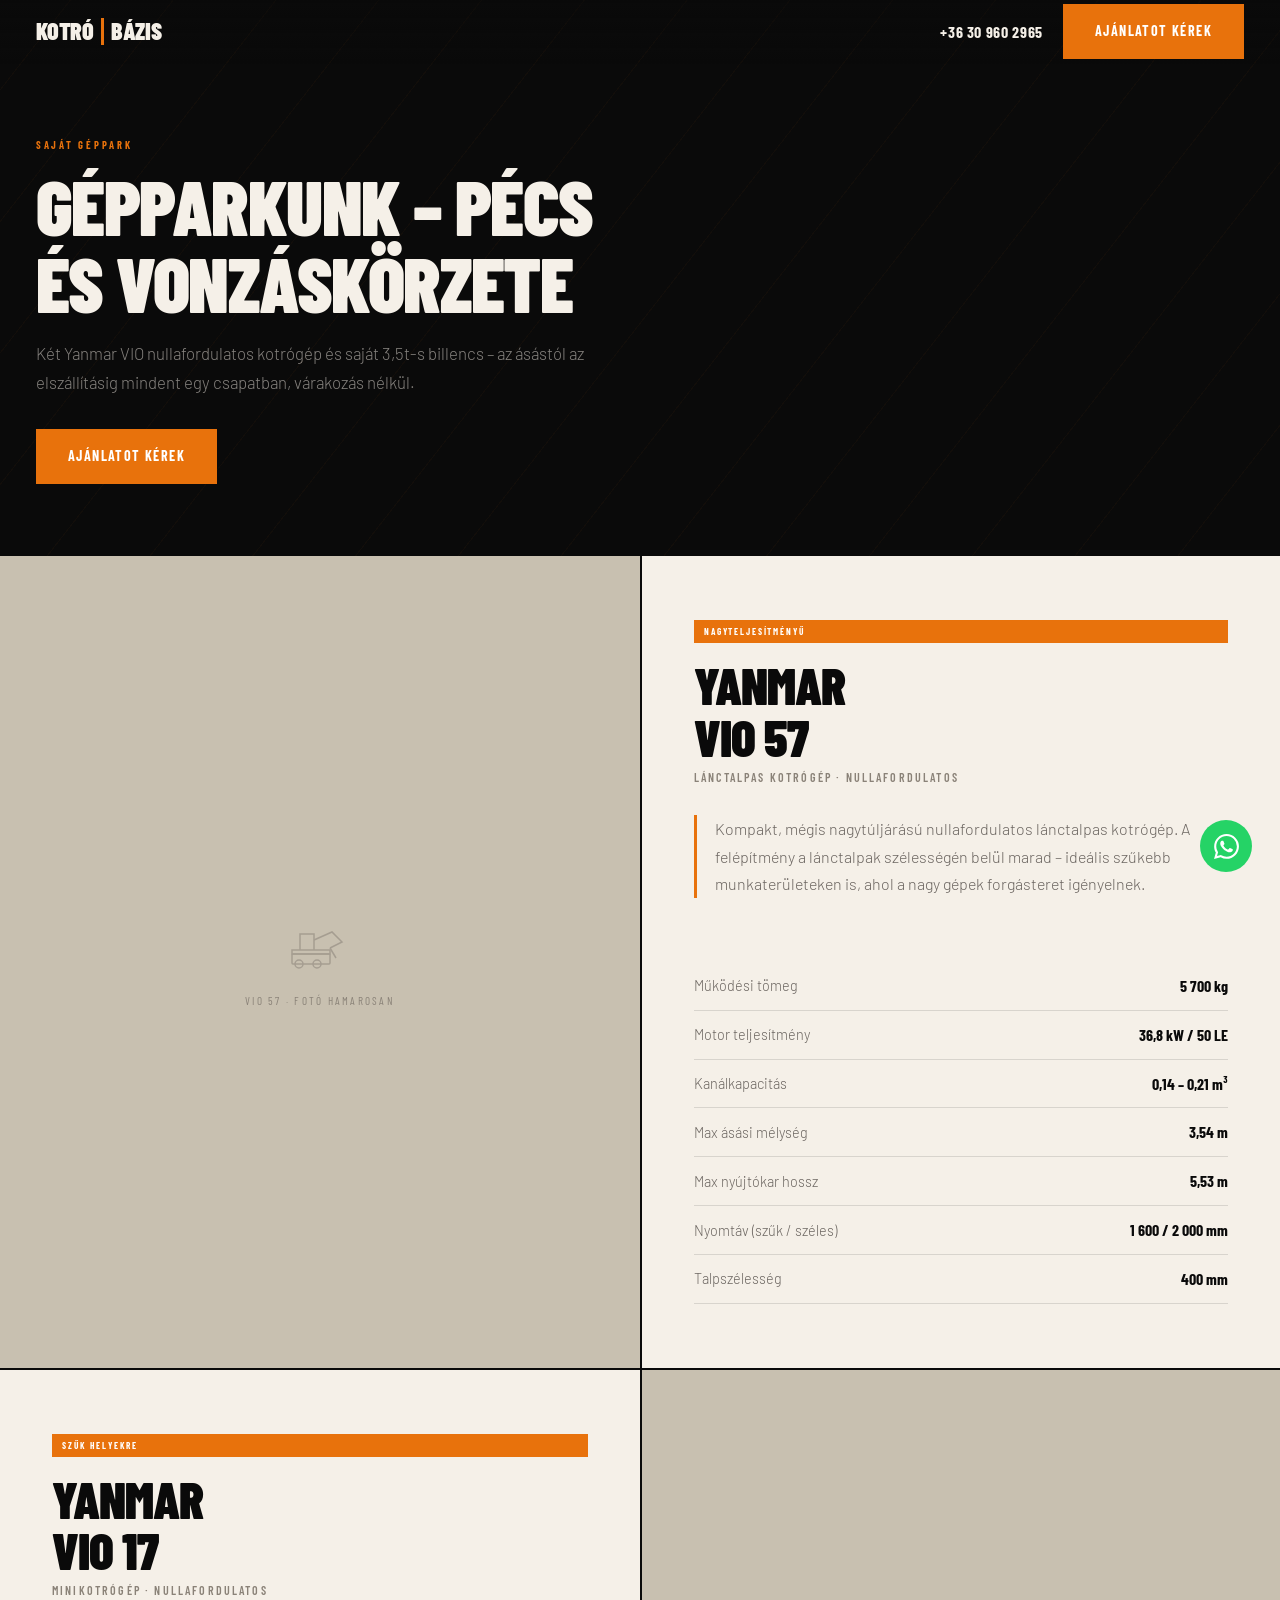
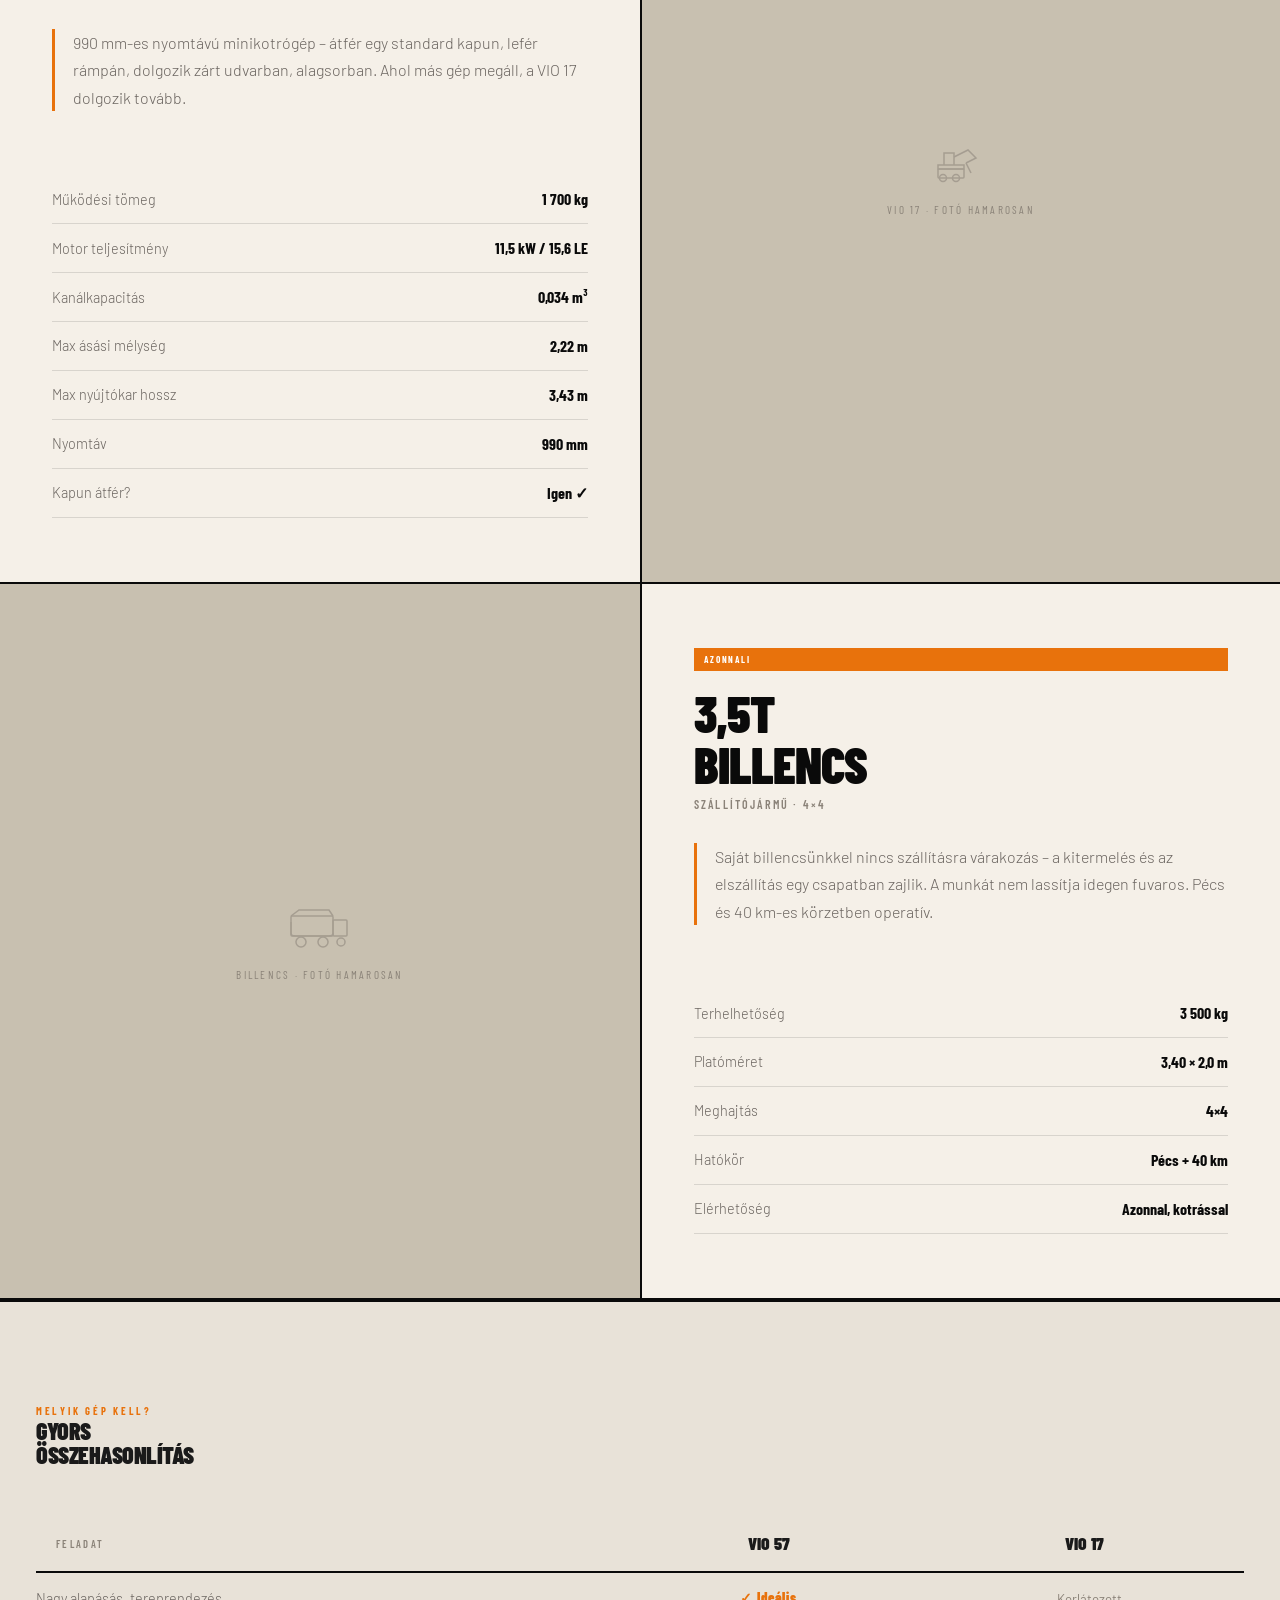
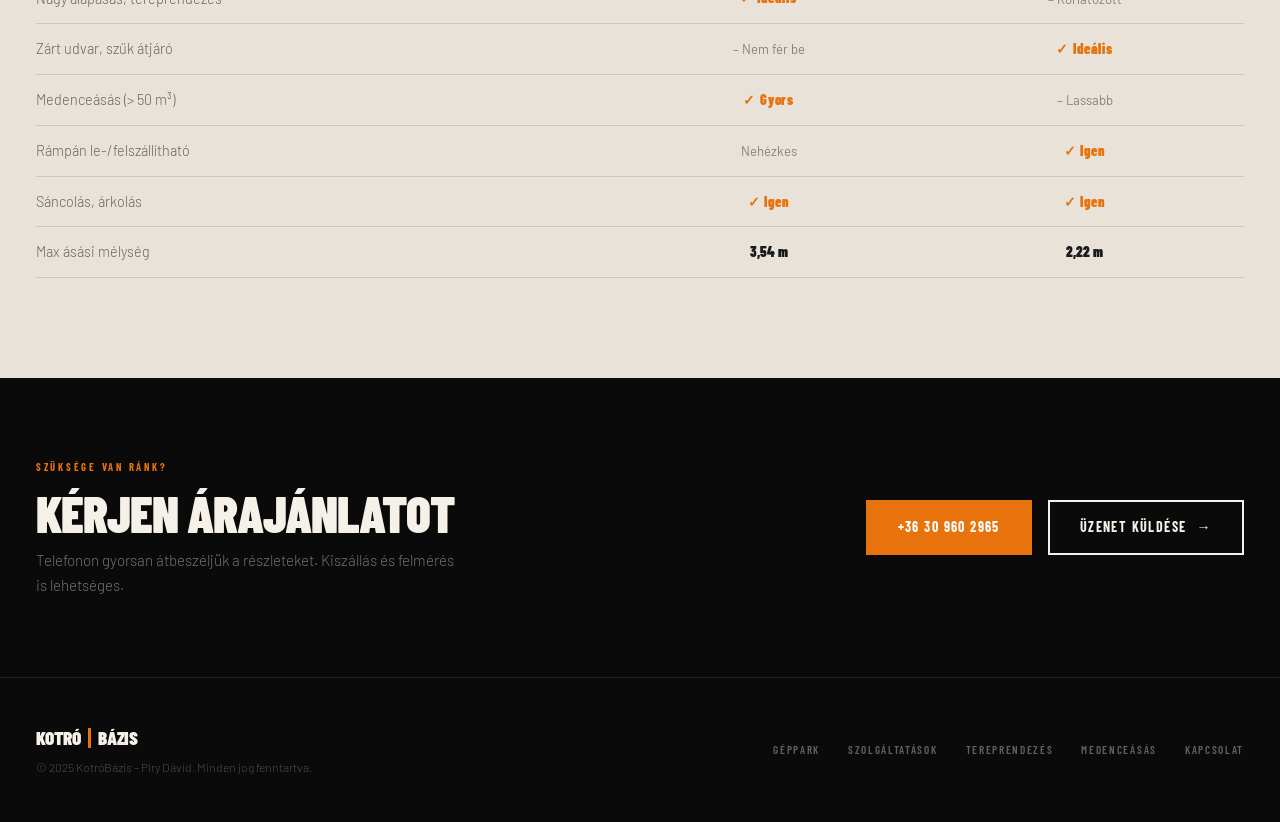
==== commit d446105c: "redesign: industrial split-layout, ticker, off-white theme - style.css: full rewrite — off-white #F5" ====
--- a/gepek.html
+++ b/gepek.html
@@ -7,225 +7,257 @@
   <meta name="description" content="KotróBázis gépparkja: Yanmar VIO 57 (5,7t) és VIO 17 (1,7t) nullafordulatos kotrógép + 3,5t-s billencs. Pécs és vonzáskörzete.">
   <meta property="og:title" content="Gépparkunk – KotróBázis">
   <meta property="og:description" content="Yanmar VIO 57 és VIO 17 kotrógép + saját billencs. Minden munkát elvállalunk Pécs és 40 km-es körzetében.">
-  <link rel="canonical" href="https://kotrobazis.hu/gepek.html">
+  <link rel="canonical" href="https://kotrobazis.hu/gepek">
   <link rel="stylesheet" href="css/style.css">
+  <style>
+    /* specs table – gepek.html only */
+    .specs-tbl { width: 100%; border-collapse: collapse; margin-top: 32px; }
+    .specs-tbl tr { border-bottom: 1px solid var(--border-ow); }
+    .specs-tbl td { padding: 11px 0; font-size: 0.9rem; }
+    .specs-tbl td:first-child { color: var(--text-muted); font-weight: 300; }
+    .specs-tbl td:last-child { font-family: var(--font-d); font-weight: 700; font-size: 1rem; text-align: right; color: var(--black); }
+    /* comparison table */
+    .cmp-section { background: var(--grey-lt); padding: 100px 0; border-top: 2px solid var(--black); }
+    .cmp-tbl { width: 100%; border-collapse: collapse; margin-top: 48px; }
+    .cmp-tbl th { font-family: var(--font-d); font-weight: 900; font-size: 1.1rem; text-transform: uppercase; padding: 14px 20px; border-bottom: 2px solid var(--black); }
+    .cmp-tbl th:first-child { text-align: left; font-size: 0.66rem; letter-spacing: 0.22em; font-weight: 600; color: var(--grey-txt); }
+    .cmp-tbl td { padding: 13px 20px; border-bottom: 1px solid var(--border-ow); font-size: 0.9rem; text-align: center; }
+    .cmp-tbl td:first-child { text-align: left; color: var(--text-muted); font-weight: 300; padding-left: 0; }
+    .cmp-check { color: var(--orange); font-family: var(--font-d); font-weight: 900; font-size: 0.88rem; letter-spacing: 0.06em; }
+    .cmp-no { color: var(--grey-txt); font-size: 0.82rem; }
+    .cmp-val { font-family: var(--font-d); font-weight: 900; }
+    /* gepek page hero override */
+    .gpk-cta { background: var(--black); padding: 80px 0; }
+    .gpk-cta__inner { display: flex; align-items: center; justify-content: space-between; gap: 40px; flex-wrap: wrap; }
+    .gpk-cta__text h2 { font-size: clamp(2rem, 4vw, 3.2rem); color: var(--ow); margin-bottom: 10px; }
+    .gpk-cta__text p { color: rgba(245,240,232,0.45); font-weight: 300; font-size: 0.95rem; max-width: 420px; }
+    .gpk-cta__btns { display: flex; gap: 16px; flex-wrap: wrap; }
+  </style>
 </head>
 <body>
 
-<!-- ══ FLOATING WHATSAPP ══════════════════ -->
+<!-- ══ FLOATING WHATSAPP ══════════════════════ -->
 <a href="https://wa.me/36309602965" class="wa-float" target="_blank" rel="noopener" aria-label="WhatsApp üzenet">
-  <svg viewBox="0 0 24 24"><path d="M17.472 14.382c-.297-.149-1.758-.867-2.03-.967-.273-.099-.471-.148-.67.15-.197.297-.767.966-.94 1.164-.173.199-.347.223-.644.075-.297-.15-1.255-.463-2.39-1.475-.883-.788-1.48-1.761-1.653-2.059-.173-.297-.018-.458.13-.606.134-.133.298-.347.446-.52.149-.174.198-.298.298-.497.099-.198.05-.371-.025-.52-.075-.149-.669-1.612-.916-2.207-.242-.579-.487-.5-.669-.51-.173-.008-.371-.01-.57-.01-.198 0-.52.074-.792.372-.272.297-1.04 1.016-1.04 2.479 0 1.462 1.065 2.875 1.213 3.074.149.198 2.096 3.2 5.077 4.487.709.306 1.262.489 1.694.625.712.227 1.36.195 1.871.118.571-.085 1.758-.719 2.006-1.413.248-.694.248-1.289.173-1.413-.074-.124-.272-.198-.57-.347m-5.421 7.403h-.004a9.87 9.87 0 01-5.031-1.378l-.361-.214-3.741.982.998-3.648-.235-.374a9.86 9.86 0 01-1.51-5.26c.001-5.45 4.436-9.884 9.888-9.884 2.64 0 5.122 1.03 6.988 2.898a9.825 9.825 0 012.893 6.994c-.003 5.45-4.437 9.884-9.885 9.884m8.413-18.297A11.815 11.815 0 0012.05 0C5.495 0 .16 5.335.157 11.892c0 2.096.547 4.142 1.588 5.945L.057 24l6.305-1.654a11.882 11.882 0 005.683 1.448h.005c6.554 0 11.89-5.335 11.893-11.893a11.821 11.821 0 00-3.48-8.413z" fill="#fff"/></svg>
+  <svg viewBox="0 0 24 24" xmlns="http://www.w3.org/2000/svg">
+    <path d="M17.472 14.382c-.297-.149-1.758-.867-2.03-.967-.273-.099-.471-.148-.67.15-.197.297-.767.966-.94 1.164-.173.199-.347.223-.644.075-.297-.15-1.255-.463-2.39-1.475-.883-.788-1.48-1.761-1.653-2.059-.173-.297-.018-.458.13-.606.134-.133.298-.347.446-.52.149-.174.198-.298.298-.497.099-.198.05-.371-.025-.52-.075-.149-.669-1.612-.916-2.207-.242-.579-.487-.5-.669-.51-.173-.008-.371-.01-.57-.01-.198 0-.52.074-.792.372-.272.297-1.04 1.016-1.04 2.479 0 1.462 1.065 2.875 1.213 3.074.149.198 2.096 3.2 5.077 4.487.709.306 1.262.489 1.694.625.712.227 1.36.195 1.871.118.571-.085 1.758-.719 2.006-1.413.248-.694.248-1.289.173-1.413-.074-.124-.272-.198-.57-.347m-5.421 7.403h-.004a9.87 9.87 0 01-5.031-1.378l-.361-.214-3.741.982.998-3.648-.235-.374a9.86 9.86 0 01-1.51-5.26c.001-5.45 4.436-9.884 9.888-9.884 2.64 0 5.122 1.03 6.988 2.898a9.825 9.825 0 012.893 6.994c-.003 5.45-4.437 9.884-9.885 9.884m8.413-18.297A11.815 11.815 0 0012.05 0C5.495 0 .16 5.335.157 11.892c0 2.096.547 4.142 1.588 5.945L.057 24l6.305-1.654a11.882 11.882 0 005.683 1.448h.005c6.554 0 11.89-5.335 11.893-11.893a11.821 11.821 0 00-3.48-8.413z" fill="#fff"/>
+  </svg>
 </a>
 
-<!-- ══ NAV ════════════════════════════════ -->
-<nav class="nav" role="navigation">
+<!-- ══ NAV ════════════════════════════════════ -->
+<nav class="nav scrolled" role="navigation" aria-label="Fő navigáció">
   <div class="container nav__inner">
-    <a href="index.html" class="nav__logo">KOTRÓ<span class="sep">|</span>BÁZIS</a>
-    <ul class="nav__links">
-      <li><a href="index.html#miertmi">Miért mi</a></li>
-      <li><a href="index.html#szolgaltatasok">Szolgáltatások</a></li>
-      <li><a href="index.html#referenciak">Referenciák</a></li>
-      <li><a href="gepek.html" class="active">Gépek</a></li>
-      <li><a href="index.html#kapcsolat" class="nav__cta">Ajánlatkérés</a></li>
-    </ul>
-    <button class="nav__burger" aria-label="Menü">
-      <span></span><span></span><span></span>
-    </button>
+    <a href="/" class="nav__logo" aria-label="KotróBázis főoldal">KOTRÓ<span class="sep"></span>BÁZIS</a>
+    <div class="nav__right">
+      <a href="tel:+36309602965" class="nav__phone">+36 30 960 2965</a>
+      <a href="index.html#kapcsolat" class="btn btn--solid">Ajánlatot kérek</a>
+      <button class="nav__burger" aria-label="Menü megnyitása" aria-expanded="false">
+        <span></span><span></span><span></span>
+      </button>
+    </div>
   </div>
 </nav>
-<nav class="nav__mobile">
-  <a href="index.html#miertmi">Miért mi</a>
-  <a href="index.html#szolgaltatasok">Szolgáltatások</a>
-  <a href="index.html#referenciak">Referenciák</a>
-  <a href="gepek.html">Gépek</a>
-  <a href="index.html#kapcsolat" style="color:var(--orange)">Ajánlatkérés →</a>
-</nav>
-
-<!-- ══ PAGE HERO ══════════════════════════ -->
+
+<!-- Mobile drawer -->
+<div class="nav__drawer" role="menu" aria-label="Mobil navigáció">
+  <a href="index.html#gepek" role="menuitem">Gépparkunk</a>
+  <a href="index.html#szolgaltatasok" role="menuitem">Szolgáltatások</a>
+  <a href="index.html#referenciak" role="menuitem">Referenciák</a>
+  <a href="index.html#kapcsolat" role="menuitem">Kapcsolat</a>
+  <a href="tel:+36309602965" class="btn btn--solid" style="margin-top:20px;justify-content:center;">+36 30 960 2965</a>
+</div>
+
+<!-- ══ PAGE HERO ══════════════════════════════ -->
 <header class="page-hero">
   <div class="container">
-    <p class="eyebrow">Saját géppark</p>
+    <span class="label">Saját géppark</span>
     <h1>Gépparkunk – Pécs<br>és vonzáskörzete</h1>
-    <p>Két Yanmar VIO nullafordulatos kotrógép és saját 3,5t-s billencs – az ásástól az elszállításig mindent egy csapatban.</p>
-    <a href="index.html#kapcsolat" class="btn-primary" style="display:inline-flex;align-items:center;gap:10px">
-      <svg width="16" height="16" viewBox="0 0 24 24" fill="currentColor"><path d="M6.62 10.79a15.053 15.053 0 006.59 6.59l2.2-2.2c.27-.27.67-.36 1.02-.24 1.12.37 2.33.57 3.57.57.55 0 1 .45 1 1V20c0 .55-.45 1-1 1-9.39 0-17-7.61-17-17 0-.55.45-1 1-1h3.5c.55 0 1 .45 1 1 0 1.25.2 2.45.57 3.57.11.35.03.74-.25 1.02l-2.2 2.2z"/></svg>
-      Ajánlatkérés
-    </a>
+    <p>Két Yanmar VIO nullafordulatos kotrógép és saját 3,5t-s billencs – az ásástól az elszállításig mindent egy csapatban, várakozás nélkül.</p>
+    <a href="index.html#kapcsolat" class="btn btn--solid">Ajánlatot kérek</a>
   </div>
 </header>
 
-<!-- ══ FLEET ══════════════════════════════ -->
-<section class="fleet">
+<!-- ══ MACHINES ══════════════════════════════ -->
+<section aria-label="Géppark részletesen">
+
+  <!-- Yanmar VIO 57 -->
+  <div class="machine-row reveal">
+    <div class="machine-row__photo" aria-label="Yanmar VIO 57 lánctalpas kotrógép">
+      <div class="machine-row__photo-ph">
+        <svg width="64" height="64" viewBox="0 0 64 64" fill="none" stroke="currentColor" stroke-width="1.5">
+          <rect x="4" y="40" width="38" height="10" rx="1"/>
+          <rect x="4" y="36" width="38" height="4"/>
+          <path d="M12 36 L12 20 L26 20 L26 36"/>
+          <path d="M26 26 L44 18 L54 28 L42 34"/>
+          <path d="M42 34 L48 44"/>
+          <circle cx="11" cy="50" r="4"/>
+          <circle cx="29" cy="50" r="4"/>
+        </svg>
+        <span>VIO 57 · fotó hamarosan</span>
+      </div>
+    </div>
+    <div class="machine-row__info">
+      <span class="machine-row__badge">Nagyteljesítményű</span>
+      <h2 class="machine-row__name">YANMAR<br>VIO 57</h2>
+      <p class="machine-row__cat">Lánctalpas kotrógép · Nullafordulatos</p>
+      <p class="machine-row__when">Kompakt, mégis nagytúljárású nullafordulatos lánctalpas kotrógép. A felépítmény a lánctalpak szélességén belül marad – ideális szűkebb munkaterületeken is, ahol a nagy gépek forgásteret igényelnek.</p>
+      <table class="specs-tbl">
+        <tr><td>Működési tömeg</td><td>5 700 kg</td></tr>
+        <tr><td>Motor teljesítmény</td><td>36,8 kW / 50 LE</td></tr>
+        <tr><td>Kanálkapacitás</td><td>0,14 – 0,21 m³</td></tr>
+        <tr><td>Max ásási mélység</td><td>3,54 m</td></tr>
+        <tr><td>Max nyújtókar hossz</td><td>5,53 m</td></tr>
+        <tr><td>Nyomtáv (szűk / széles)</td><td>1 600 / 2 000 mm</td></tr>
+        <tr><td>Talpszélesség</td><td>400 mm</td></tr>
+      </table>
+    </div>
+  </div>
+
+  <!-- Yanmar VIO 17 – reversed -->
+  <div class="machine-row machine-row--rev reveal">
+    <div class="machine-row__photo" aria-label="Yanmar VIO 17 minikotrógép">
+      <div class="machine-row__photo-ph">
+        <svg width="54" height="54" viewBox="0 0 54 54" fill="none" stroke="currentColor" stroke-width="1.5">
+          <rect x="4" y="36" width="26" height="9" rx="1"/>
+          <rect x="4" y="32" width="26" height="4"/>
+          <path d="M10 32 L10 20 L20 20 L20 32"/>
+          <path d="M20 24 L34 17 L42 25 L32 30"/>
+          <path d="M32 30 L37 40"/>
+          <circle cx="9" cy="45" r="3.5"/>
+          <circle cx="22" cy="45" r="3.5"/>
+        </svg>
+        <span>VIO 17 · fotó hamarosan</span>
+      </div>
+    </div>
+    <div class="machine-row__info">
+      <span class="machine-row__badge">Szűk helyekre</span>
+      <h2 class="machine-row__name">YANMAR<br>VIO 17</h2>
+      <p class="machine-row__cat">Minikotrógép · Nullafordulatos</p>
+      <p class="machine-row__when">990 mm-es nyomtávú minikotrógép – átfér egy standard kapun, lefér rámpán, dolgozik zárt udvarban, alagsorban. Ahol más gép megáll, a VIO 17 dolgozik tovább.</p>
+      <table class="specs-tbl">
+        <tr><td>Működési tömeg</td><td>1 700 kg</td></tr>
+        <tr><td>Motor teljesítmény</td><td>11,5 kW / 15,6 LE</td></tr>
+        <tr><td>Kanálkapacitás</td><td>0,034 m³</td></tr>
+        <tr><td>Max ásási mélység</td><td>2,22 m</td></tr>
+        <tr><td>Max nyújtókar hossz</td><td>3,43 m</td></tr>
+        <tr><td>Nyomtáv</td><td>990 mm</td></tr>
+        <tr><td>Kapun átfér?</td><td>Igen ✓</td></tr>
+      </table>
+    </div>
+  </div>
+
+  <!-- 3,5t billencs -->
+  <div class="machine-row reveal">
+    <div class="machine-row__photo" aria-label="3,5 tonnás billencs szállítójármű">
+      <div class="machine-row__photo-ph">
+        <svg width="66" height="54" viewBox="0 0 66 54" fill="none" stroke="currentColor" stroke-width="1.5">
+          <rect x="4" y="18" width="42" height="20" rx="1"/>
+          <path d="M4 24 L4 35 Q4 38 8 38 L42 38 Q46 38 46 35"/>
+          <rect x="46" y="22" width="14" height="16" rx="1"/>
+          <path d="M4 18 L12 12 L42 12 L46 18"/>
+          <circle cx="14" cy="44" r="5"/>
+          <circle cx="36" cy="44" r="5"/>
+          <circle cx="54" cy="44" r="4"/>
+        </svg>
+        <span>Billencs · fotó hamarosan</span>
+      </div>
+    </div>
+    <div class="machine-row__info">
+      <span class="machine-row__badge">Azonnali</span>
+      <h2 class="machine-row__name">3,5T<br>BILLENCS</h2>
+      <p class="machine-row__cat">Szállítójármű · 4×4</p>
+      <p class="machine-row__when">Saját billencsünkkel nincs szállításra várakozás – a kitermelés és az elszállítás egy csapatban zajlik. A munkát nem lassítja idegen fuvaros. Pécs és 40 km-es körzetben operatív.</p>
+      <table class="specs-tbl">
+        <tr><td>Terhelhetőség</td><td>3 500 kg</td></tr>
+        <tr><td>Platóméret</td><td>3,40 × 2,0 m</td></tr>
+        <tr><td>Meghajtás</td><td>4×4</td></tr>
+        <tr><td>Hatókör</td><td>Pécs + 40 km</td></tr>
+        <tr><td>Elérhetőség</td><td>Azonnal, kotrással</td></tr>
+      </table>
+    </div>
+  </div>
+
+</section>
+
+<!-- ══ COMPARISON TABLE ═══════════════════════ -->
+<section class="cmp-section">
   <div class="container">
-
-    <div class="fleet__grid" id="fleet-grid">
-
-      <!-- VIO 57 -->
-      <article class="machine-card reveal">
-        <div class="machine-card__img">
-          <svg width="56" height="56" viewBox="0 0 56 56" fill="none" stroke="#555" stroke-width="1.5" stroke-linecap="round" stroke-linejoin="round" opacity=".5">
-            <rect x="4" y="18" width="30" height="22" rx="2"/>
-            <rect x="34" y="24" width="18" height="10" rx="1"/>
-            <line x1="8" y1="40" x2="48" y2="40"/>
-            <circle cx="12" cy="44" r="4"/><circle cx="44" cy="44" r="4"/>
-            <path d="M34 24l4-8h8l2 8"/>
-          </svg>
-          <span>Fotó hamarosan</span>
-        </div>
-        <div class="machine-card__body">
-          <div class="machine-badge">Nagy munkák</div>
-          <div class="machine-card__cat">Lánctalpas kotrógép · Nullafordulatos</div>
-          <h2 class="machine-card__name">Yanmar VIO 57</h2>
-          <p class="machine-card__desc">Kompakt, mégis nagytúljárású nullafordulatos lánctalpas kotrógép. A felépítmény a lánctalpak szélességén belül marad – ideális szűkebb munkaterületeken is, ahol a nagy gépek forgásteret igényelnek.</p>
-          <table class="specs-table">
-            <tr><td>Működési tömeg</td><td>5 700 kg</td></tr>
-            <tr><td>Motor teljesítmény</td><td>36,8 kW / 50 LE</td></tr>
-            <tr><td>Kanálkapacitás</td><td>0,14 – 0,21 m³</td></tr>
-            <tr><td>Max ásási mélység</td><td>3,54 m</td></tr>
-            <tr><td>Max nyújtókar hossz</td><td>5,53 m</td></tr>
-            <tr><td>Nyomtáv (szűk / széles)</td><td>1 600 / 2 000 mm</td></tr>
-            <tr><td>Talpszélesség</td><td>400 mm</td></tr>
-          </table>
-        </div>
-      </article>
-
-      <!-- VIO 17 -->
-      <article class="machine-card reveal delay-2">
-        <div class="machine-card__img">
-          <svg width="48" height="48" viewBox="0 0 56 56" fill="none" stroke="#555" stroke-width="1.5" stroke-linecap="round" stroke-linejoin="round" opacity=".5">
-            <rect x="8" y="22" width="22" height="16" rx="2"/>
-            <rect x="30" y="26" width="14" height="8" rx="1"/>
-            <line x1="8" y1="38" x2="44" y2="38"/>
-            <circle cx="14" cy="42" r="3.5"/><circle cx="38" cy="42" r="3.5"/>
-            <path d="M30 26l3-6h6l2 6"/>
-          </svg>
-          <span>Fotó hamarosan</span>
-        </div>
-        <div class="machine-card__body">
-          <div class="machine-badge">Szűk helyek</div>
-          <div class="machine-card__cat">Minikotrógép · Nullafordulatos</div>
-          <h2 class="machine-card__name">Yanmar VIO 17</h2>
-          <p class="machine-card__desc">990 mm-es nyomtávú minikotrógép – átfér egy standard kapun, lefér rámpán, dolgozik zárt udvarban, alagsorban. Ahol más gép megáll, a VIO 17 dolgozik tovább.</p>
-          <table class="specs-table">
-            <tr><td>Működési tömeg</td><td>1 700 kg</td></tr>
-            <tr><td>Motor teljesítmény</td><td>11,5 kW / 15,6 LE</td></tr>
-            <tr><td>Kanálkapacitás</td><td>0,034 m³</td></tr>
-            <tr><td>Max ásási mélység</td><td>2,22 m</td></tr>
-            <tr><td>Max nyújtókar hossz</td><td>3,43 m</td></tr>
-            <tr><td>Nyomtáv</td><td>990 mm</td></tr>
-            <tr><td>Kapun átfér?</td><td>Igen ✓</td></tr>
-          </table>
-        </div>
-      </article>
-
-      <!-- Billencs -->
-      <article class="machine-card reveal delay-3">
-        <div class="machine-card__img">
-          <svg width="52" height="52" viewBox="0 0 56 56" fill="none" stroke="#555" stroke-width="1.5" stroke-linecap="round" stroke-linejoin="round" opacity=".5">
-            <rect x="2" y="20" width="36" height="14" rx="1"/>
-            <path d="M16 20V14h28l6 6v14H38"/>
-            <circle cx="10" cy="40" r="4"/><circle cx="46" cy="40" r="4"/>
-          </svg>
-          <span>Fotó hamarosan</span>
-        </div>
-        <div class="machine-card__body">
-          <div class="machine-badge">Azonnali elszállítás</div>
-          <div class="machine-card__cat">Szállítójármű · 4×4</div>
-          <h2 class="machine-card__name">3,5t-s billencs</h2>
-          <p class="machine-card__desc">Saját billencsünkkel nincs szállításra várakozás – a kitermelés és az elszállítás egy csapatban zajlik. A munkát nem lassítja idegen fuvaros. Pécs és 40 km-es körzetben operatív.</p>
-          <table class="specs-table">
-            <tr><td>Terhelhetőség</td><td>3 500 kg</td></tr>
-            <tr><td>Platóméret</td><td>3,40 × 2,0 m</td></tr>
-            <tr><td>Meghajtás</td><td>4×4</td></tr>
-            <tr><td>Hatókör</td><td>Pécs + 40 km</td></tr>
-            <tr><td>Elérhetőség</td><td>Azonnal, kotrással</td></tr>
-          </table>
-        </div>
-      </article>
-
-    </div>
-
-    <!-- Összehasonlítás tábla -->
-    <div style="margin-top:80px" class="reveal">
-      <p class="eyebrow">Melyik gép kell?</p>
-      <h2 class="section-title" style="margin-bottom:32px">Gyors összehasonlítás</h2>
-      <div style="overflow-x:auto">
-        <table style="width:100%;border-collapse:collapse;font-size:.9rem">
-          <thead>
-            <tr style="border-bottom:2px solid var(--orange)">
-              <th style="text-align:left;padding:14px 16px 14px 0;font-family:var(--font-d);font-size:.72rem;letter-spacing:.18em;color:var(--text-dim);font-weight:600;text-transform:uppercase">Jellemző</th>
-              <th style="padding:14px 16px;font-family:var(--font-d);font-size:1rem;text-transform:uppercase;color:var(--orange)">VIO 57</th>
-              <th style="padding:14px 16px;font-family:var(--font-d);font-size:1rem;text-transform:uppercase;color:var(--orange)">VIO 17</th>
-            </tr>
-          </thead>
-          <tbody>
-            <tr style="border-bottom:1px solid var(--border)">
-              <td style="padding:13px 0;color:var(--text-dim);font-weight:300">Nagy alapásás, tereprendezés</td>
-              <td style="padding:13px 16px;text-align:center;color:var(--green);font-family:var(--font-d);font-weight:700">✓ Ideális</td>
-              <td style="padding:13px 16px;text-align:center;color:var(--text-dim)">– Korlátozott</td>
-            </tr>
-            <tr style="border-bottom:1px solid var(--border)">
-              <td style="padding:13px 0;color:var(--text-dim);font-weight:300">Zárt udvar, szűk átjáró</td>
-              <td style="padding:13px 16px;text-align:center;color:var(--text-dim)">– Nem fér be</td>
-              <td style="padding:13px 16px;text-align:center;color:var(--green);font-family:var(--font-d);font-weight:700">✓ Ideális</td>
-            </tr>
-            <tr style="border-bottom:1px solid var(--border)">
-              <td style="padding:13px 0;color:var(--text-dim);font-weight:300">Medenceásás (&gt; 50 m³)</td>
-              <td style="padding:13px 16px;text-align:center;color:var(--green);font-family:var(--font-d);font-weight:700">✓ Gyors</td>
-              <td style="padding:13px 16px;text-align:center;color:var(--text-dim)">– Lassabb</td>
-            </tr>
-            <tr style="border-bottom:1px solid var(--border)">
-              <td style="padding:13px 0;color:var(--text-dim);font-weight:300">Rámpán le-/felszállítható</td>
-              <td style="padding:13px 16px;text-align:center;color:var(--text-dim)">Nehézkes</td>
-              <td style="padding:13px 16px;text-align:center;color:var(--green);font-family:var(--font-d);font-weight:700">✓ Igen</td>
-            </tr>
-            <tr style="border-bottom:1px solid var(--border)">
-              <td style="padding:13px 0;color:var(--text-dim);font-weight:300">Sáncolás, árkolás</td>
-              <td style="padding:13px 16px;text-align:center;color:var(--green);font-family:var(--font-d);font-weight:700">✓ Igen</td>
-              <td style="padding:13px 16px;text-align:center;color:var(--green);font-family:var(--font-d);font-weight:700">✓ Igen</td>
-            </tr>
-            <tr>
-              <td style="padding:13px 0;color:var(--text-dim);font-weight:300">Max ásási mélység</td>
-              <td style="padding:13px 16px;text-align:center;font-family:var(--font-d);font-weight:700">3,54 m</td>
-              <td style="padding:13px 16px;text-align:center;font-family:var(--font-d);font-weight:700">2,22 m</td>
-            </tr>
-          </tbody>
-        </table>
-      </div>
-    </div>
-
+    <span class="label reveal">Melyik gép kell?</span>
+    <h2 class="reveal d1">GYORS<br>ÖSSZEHASONLÍTÁS</h2>
+    <div style="overflow-x:auto" class="reveal d2">
+      <table class="cmp-tbl">
+        <thead>
+          <tr>
+            <th>Feladat</th>
+            <th>VIO 57</th>
+            <th>VIO 17</th>
+          </tr>
+        </thead>
+        <tbody>
+          <tr>
+            <td>Nagy alapásás, tereprendezés</td>
+            <td><span class="cmp-check">✓ Ideális</span></td>
+            <td><span class="cmp-no">– Korlátozott</span></td>
+          </tr>
+          <tr>
+            <td>Zárt udvar, szűk átjáró</td>
+            <td><span class="cmp-no">– Nem fér be</span></td>
+            <td><span class="cmp-check">✓ Ideális</span></td>
+          </tr>
+          <tr>
+            <td>Medenceásás (&gt; 50 m³)</td>
+            <td><span class="cmp-check">✓ Gyors</span></td>
+            <td><span class="cmp-no">– Lassabb</span></td>
+          </tr>
+          <tr>
+            <td>Rámpán le-/felszállítható</td>
+            <td><span class="cmp-no">Nehézkes</span></td>
+            <td><span class="cmp-check">✓ Igen</span></td>
+          </tr>
+          <tr>
+            <td>Sáncolás, árkolás</td>
+            <td><span class="cmp-check">✓ Igen</span></td>
+            <td><span class="cmp-check">✓ Igen</span></td>
+          </tr>
+          <tr>
+            <td>Max ásási mélység</td>
+            <td><span class="cmp-val">3,54 m</span></td>
+            <td><span class="cmp-val">2,22 m</span></td>
+          </tr>
+        </tbody>
+      </table>
+    </div>
   </div>
 </section>
 
-<!-- ══ CTA ════════════════════════════════ -->
-<section style="background:var(--dark2);border-top:1px solid var(--border);padding:80px 0">
-  <div class="container" style="text-align:center">
-    <p class="eyebrow" style="justify-content:center">Szüksége van ránk?</p>
-    <h2 class="section-title" style="font-size:clamp(2rem,4vw,3rem);margin-bottom:20px">Kérjen árajánlatot!</h2>
-    <p style="color:var(--text-muted);font-weight:300;max-width:480px;margin:0 auto 36px">Telefonon gyorsan átbeszéljük a részleteket. Kiszállás és felmérés is lehetséges.</p>
-    <div style="display:flex;align-items:center;justify-content:center;gap:20px;flex-wrap:wrap">
-      <a href="tel:+36309602965" class="btn-primary">
-        <svg width="16" height="16" viewBox="0 0 24 24" fill="currentColor"><path d="M6.62 10.79a15.053 15.053 0 006.59 6.59l2.2-2.2c.27-.27.67-.36 1.02-.24 1.12.37 2.33.57 3.57.57.55 0 1 .45 1 1V20c0 .55-.45 1-1 1-9.39 0-17-7.61-17-17 0-.55.45-1 1-1h3.5c.55 0 1 .45 1 1 0 1.25.2 2.45.57 3.57.11.35.03.74-.25 1.02l-2.2 2.2z"/></svg>
-        +36 30 960 2965
-      </a>
-      <a href="index.html#kapcsolat" class="btn-ghost">Üzenet küldése <span class="arr">→</span></a>
+<!-- ══ BOTTOM CTA ══════════════════════════════ -->
+<section class="gpk-cta">
+  <div class="container gpk-cta__inner">
+    <div class="gpk-cta__text reveal">
+      <span class="label" style="margin-bottom:12px">Szüksége van ránk?</span>
+      <h2>KÉRJEN ÁRAJÁNLATOT</h2>
+      <p>Telefonon gyorsan átbeszéljük a részleteket. Kiszállás és felmérés is lehetséges.</p>
+    </div>
+    <div class="gpk-cta__btns reveal d1">
+      <a href="tel:+36309602965" class="btn btn--solid">+36 30 960 2965</a>
+      <a href="index.html#kapcsolat" class="btn btn--border-white">Üzenet küldése <span class="arr">→</span></a>
     </div>
   </div>
 </section>
 
-<!-- ══ FOOTER ═════════════════════════════ -->
+<!-- ══ FOOTER ════════════════════════════════ -->
 <footer class="footer">
   <div class="container footer__inner">
     <div>
-      <div class="footer__logo">KOTRÓ<span class="sep">|</span>BÁZIS</div>
-      <div class="footer__copy">© 2025 KotróBázis – Piry Dávid e.v. · kotrobazis.hu</div>
-    </div>
-    <ul class="footer__links">
-      <li><a href="tereprendezes.html">Tereprendezés</a></li>
-      <li><a href="medenceasas.html">Medenceásás</a></li>
-      <li><a href="gepek.html">Gépek</a></li>
-      <li><a href="index.html#kapcsolat">Kapcsolat</a></li>
-    </ul>
+      <div class="footer__logo">KOTRÓ<span class="sep"></span>BÁZIS</div>
+      <p class="footer__copy">© 2025 KotróBázis – Piry Dávid. Minden jog fenntartva.</p>
+    </div>
+    <nav class="footer__links" aria-label="Gyorslinkek">
+      <a href="index.html#gepek">Géppark</a>
+      <a href="index.html#szolgaltatasok">Szolgáltatások</a>
+      <a href="tereprendezes.html">Tereprendezés</a>
+      <a href="medenceasas.html">Medenceásás</a>
+      <a href="index.html#kapcsolat">Kapcsolat</a>
+    </nav>
   </div>
 </footer>
 
--- a/css/style.css
+++ b/css/style.css
@@ -1,1043 +1,957 @@
 /* ═══════════════════════════════════════════
    KotróBázis – style.css
-   Dark industrial theme · Orange accent
+   Industrial catalog × European motorsport
+   Off-white · Black · Orange accent only
 ═══════════════════════════════════════════ */
 
 @import url('https://fonts.googleapis.com/css2?family=Barlow+Condensed:wght@300;400;600;700;900&family=Barlow:wght@300;400;500;600&display=swap');
 
 /* ── Variables ─────────────────────────── */
 :root {
-  --orange:        #E8720C;
-  --orange-dark:   #B85A0A;
-  --orange-dim:    rgba(232, 114, 12, 0.12);
-  --orange-glow:   rgba(232, 114, 12, 0.28);
-  --dark:          #0E0E0E;
-  --dark2:         #161616;
-  --dark3:         #1F1F1F;
-  --dark4:         #2A2A2A;
-  --dark5:         #363636;
-  --text:          #F0EDE8;
-  --text-muted:    #999;
-  --text-dim:      #555;
-  --border:        rgba(255, 255, 255, 0.07);
-  --border-hov:    rgba(255, 255, 255, 0.13);
-  --green:         #2D9B6F;
-  --red:           #E05252;
-  --font-d:        'Barlow Condensed', sans-serif;
-  --font-b:        'Barlow', sans-serif;
-  --radius:        3px;
-  --trans:         0.22s ease;
-  --trans-s:       0.38s ease;
-  --nav-h:         68px;
-  --max-w:         1280px;
-  --gap-section:   120px;
-}
-
-/* ── Reset ──────────────────────────────── */
+  --ow:          #F5F0E8;   /* off-white – primary bg */
+  --black:       #0A0A0A;
+  --orange:      #E8720C;
+  --orange-dk:   #C55E0A;
+  --grey-lt:     #E8E2D8;   /* section variant */
+  --grey-ph:     #C8C0B0;   /* photo placeholder */
+  --grey-txt:    #8A8278;   /* muted on off-white */
+  --text:        #1A1A1A;
+  --text-muted:  #6B6560;
+  --border-ow:   rgba(10, 10, 10, 0.12);
+  --border-bk:   rgba(255, 255, 255, 0.09);
+  --font-d:      'Barlow Condensed', sans-serif;
+  --font-b:      'Barlow', sans-serif;
+  --t:           0.24s ease;
+  --ts:          0.38s ease;
+  --nav-h:       64px;
+  --max-w:       1360px;
+}
+
+/* ── Reset ─────────────────────────────── */
 *, *::before, *::after { box-sizing: border-box; margin: 0; padding: 0; }
 html { scroll-behavior: smooth; }
 body {
   font-family: var(--font-b);
   font-weight: 400;
-  background: var(--dark);
+  background: var(--ow);
   color: var(--text);
-  line-height: 1.65;
+  line-height: 1.62;
   -webkit-font-smoothing: antialiased;
   overflow-x: hidden;
-  position: relative;
-}
-
-/* Noise texture overlay */
-body::after {
-  content: '';
-  position: fixed;
-  inset: 0;
-  pointer-events: none;
-  z-index: 99999;
-  opacity: 0.028;
-  background-image: url("data:image/svg+xml,%3Csvg xmlns='http://www.w3.org/2000/svg' width='300' height='300'%3E%3Cfilter id='n'%3E%3CfeTurbulence type='fractalNoise' baseFrequency='0.72' numOctaves='4' stitchTiles='stitch'/%3E%3C/filter%3E%3Crect width='300' height='300' filter='url(%23n)'/%3E%3C/svg%3E");
-}
-
-/* ── Typography ─────────────────────────── */
+}
 h1, h2, h3, h4 {
   font-family: var(--font-d);
   font-weight: 900;
   text-transform: uppercase;
-  line-height: 1.05;
-  letter-spacing: 0.02em;
+  line-height: 1;
+  letter-spacing: -0.02em;
 }
 a { color: inherit; text-decoration: none; }
 img { display: block; max-width: 100%; }
-button { cursor: pointer; font-family: var(--font-b); border: none; }
+button { cursor: pointer; font-family: var(--font-b); border: none; background: none; }
 input, select, textarea { font-family: var(--font-b); }
 ul { list-style: none; }
 
-/* ── Layout ─────────────────────────────── */
+/* ── Container ─────────────────────────── */
 .container {
   max-width: var(--max-w);
   margin: 0 auto;
-  padding: 0 28px;
-}
-section { padding: var(--gap-section) 0; }
-
-/* ── Shared atoms ───────────────────────── */
-.eyebrow {
-  display: flex;
-  align-items: center;
-  gap: 12px;
-  font-family: var(--font-d);
-  font-weight: 600;
-  font-size: 0.72rem;
-  letter-spacing: 0.25em;
+  padding: 0 36px;
+}
+
+/* ── Eyebrow label ─────────────────────── */
+.label {
+  font-family: var(--font-d);
+  font-weight: 700;
+  font-size: 0.66rem;
+  letter-spacing: 0.26em;
   text-transform: uppercase;
   color: var(--orange);
-  margin-bottom: 14px;
-}
-.eyebrow::before {
-  content: '';
   display: block;
-  width: 28px;
-  height: 2px;
-  background: var(--orange);
-  flex-shrink: 0;
-}
-.section-title {
-  font-size: clamp(2rem, 4vw, 3.2rem);
-  margin-bottom: 12px;
-}
-.section-sub {
-  font-weight: 300;
-  color: var(--text-muted);
-  font-size: 1rem;
-  max-width: 520px;
-  line-height: 1.75;
-}
-.link-arrow {
+}
+
+/* ── Buttons – three distinct types ────── */
+.btn {
+  display: inline-flex;
+  align-items: center;
+  gap: 10px;
   font-family: var(--font-d);
   font-weight: 700;
-  font-size: 0.82rem;
-  letter-spacing: 0.14em;
-  text-transform: uppercase;
-  color: var(--orange);
-  display: inline-flex;
-  align-items: center;
-  gap: 8px;
-  transition: gap var(--trans);
-}
-.link-arrow:hover { gap: 14px; }
-.orange { color: var(--orange); }
-
-/* ── Buttons ─────────────────────────────── */
-.btn-primary {
-  display: inline-flex;
-  align-items: center;
-  gap: 10px;
-  background: var(--orange);
-  color: #000;
-  font-family: var(--font-d);
-  font-weight: 700;
-  font-size: 0.95rem;
-  letter-spacing: 0.1em;
-  text-transform: uppercase;
-  padding: 16px 36px;
-  transition: background var(--trans), transform var(--trans), box-shadow var(--trans);
-  border: none;
-}
-.btn-primary:hover {
-  background: var(--orange-dark);
-  transform: translateY(-2px);
-  box-shadow: 0 8px 28px var(--orange-glow);
-}
-.btn-ghost {
-  display: inline-flex;
-  align-items: center;
-  gap: 8px;
-  color: var(--text-muted);
-  font-family: var(--font-d);
-  font-weight: 600;
   font-size: 0.88rem;
   letter-spacing: 0.1em;
   text-transform: uppercase;
-  transition: color var(--trans);
+  padding: 14px 30px;
+  cursor: pointer;
+  transition: background var(--t), color var(--t),
+              border-color var(--t), transform var(--t);
+}
+/* Solid – primary CTA */
+.btn--solid {
+  background: var(--orange);
+  color: #fff;
+  border: 2px solid var(--orange);
+}
+.btn--solid:hover {
+  background: var(--orange-dk);
+  border-color: var(--orange-dk);
+  transform: translateY(-1px);
+}
+/* Border-only – secondary */
+.btn--border {
+  background: transparent;
+  border: 2px solid var(--black);
+  color: var(--black);
+}
+.btn--border:hover {
+  background: var(--black);
+  color: var(--ow);
+}
+.btn--border-white {
+  background: transparent;
+  border: 2px solid var(--ow);
+  color: var(--ow);
+}
+.btn--border-white:hover {
+  background: var(--ow);
+  color: var(--black);
+}
+/* Link-style – tertiary */
+.btn--link {
+  padding: 0;
+  color: var(--orange);
+  font-size: 0.8rem;
+  letter-spacing: 0.12em;
+  border: none;
   background: none;
-}
-.btn-ghost:hover { color: var(--text); }
-.btn-ghost .arr { transition: transform var(--trans); }
-.btn-ghost:hover .arr { transform: translateX(5px); }
-
-/* ═══════════════════════════════════════════
-   NAVIGATION
+  gap: 8px;
+}
+.btn--link .arr { transition: transform var(--t); }
+.btn--link:hover .arr { transform: translateX(5px); }
+
+/* ═══════════════════════════════════════════
+   NAV
+   Transparent → #0A0A0A at 40px scroll
 ═══════════════════════════════════════════ */
 .nav {
   position: fixed;
   top: 0; left: 0; right: 0;
   z-index: 1000;
   height: var(--nav-h);
-  backdrop-filter: blur(18px) saturate(1.6);
-  -webkit-backdrop-filter: blur(18px) saturate(1.6);
-  background: rgba(14, 14, 14, 0.82);
-  border-bottom: 1px solid var(--border);
-  transition: background var(--trans);
-}
-.nav.scrolled { background: rgba(14, 14, 14, 0.97); }
+  /* subtle top-fade so logo reads over photo */
+  background: linear-gradient(to bottom, rgba(10,10,10,0.42) 0%, transparent 100%);
+  border-bottom: 1px solid transparent;
+  transition: background var(--t), border-color var(--t);
+}
+.nav.scrolled {
+  background: var(--black);
+  border-color: var(--border-bk);
+}
 .nav__inner {
   height: 100%;
   display: flex;
   align-items: center;
   justify-content: space-between;
-  gap: 40px;
-}
+  gap: 24px;
+}
+/* Logo */
 .nav__logo {
   font-family: var(--font-d);
   font-weight: 900;
-  font-size: 1.45rem;
-  letter-spacing: 0.06em;
-  text-transform: uppercase;
+  font-size: 1.5rem;
+  letter-spacing: -0.01em;
+  text-transform: uppercase;
+  color: var(--ow);
+  display: flex;
+  align-items: center;
   flex-shrink: 0;
 }
-.nav__logo .sep { color: var(--orange); margin: 0 2px; }
-.nav__links {
-  display: flex;
-  align-items: center;
-  gap: 28px;
-}
-.nav__links a {
-  font-family: var(--font-d);
-  font-weight: 600;
-  font-size: 0.82rem;
-  letter-spacing: 0.12em;
-  text-transform: uppercase;
-  color: var(--text-muted);
-  transition: color var(--trans);
-  position: relative;
-  padding-bottom: 2px;
-}
-.nav__links a::after {
-  content: '';
-  position: absolute;
-  bottom: -2px; left: 0;
-  width: 0; height: 2px;
+.nav__logo .sep {
+  display: inline-block;
+  width: 3px;
+  height: 1.1em;
   background: var(--orange);
-  transition: width var(--trans);
-}
-.nav__links a:hover,
-.nav__links a.active { color: var(--text); }
-.nav__links a:hover::after,
-.nav__links a.active::after { width: 100%; }
-.nav__cta {
-  background: var(--orange);
-  color: #000 !important;
-  padding: 9px 22px !important;
-  font-family: var(--font-d) !important;
-  font-weight: 700 !important;
-  letter-spacing: 0.1em !important;
-  transition: background var(--trans) !important;
-}
-.nav__cta:hover { background: var(--orange-dark) !important; }
-.nav__cta::after { display: none !important; }
+  margin: 0 7px;
+  vertical-align: middle;
+  flex-shrink: 0;
+}
+/* Desktop phone */
+.nav__phone {
+  font-family: var(--font-d);
+  font-weight: 700;
+  font-size: 1rem;
+  letter-spacing: 0.04em;
+  color: var(--ow);
+  transition: color var(--t);
+  display: none;
+}
+.nav__phone:hover { color: var(--orange); }
+.nav__right { display: flex; align-items: center; gap: 20px; }
 
 /* Hamburger */
 .nav__burger {
   display: none;
   flex-direction: column;
   gap: 5px;
-  background: none;
-  border: none;
   padding: 4px;
   cursor: pointer;
 }
 .nav__burger span {
   display: block;
   width: 24px; height: 2px;
-  background: var(--text);
-  border-radius: 2px;
-  transition: var(--trans);
+  background: var(--ow);
+  transition: var(--t);
 }
 .nav__burger.open span:nth-child(1) { transform: rotate(45deg) translate(5px, 5px); }
-.nav__burger.open span:nth-child(2) { opacity: 0; transform: scaleX(0); }
+.nav__burger.open span:nth-child(2) { opacity: 0; }
 .nav__burger.open span:nth-child(3) { transform: rotate(-45deg) translate(5px, -5px); }
 
 /* Mobile drawer */
-.nav__mobile {
+.nav__drawer {
   display: none;
   position: fixed;
   top: var(--nav-h); left: 0; right: 0;
-  background: var(--dark2);
-  border-bottom: 1px solid var(--border);
-  padding: 24px 28px 32px;
+  background: var(--black);
+  padding: 24px 36px 36px;
   flex-direction: column;
-  gap: 4px;
+  gap: 0;
   z-index: 999;
-  box-shadow: 0 16px 40px rgba(0,0,0,0.6);
-}
-.nav__mobile.open { display: flex; }
-.nav__mobile a {
+  border-top: 1px solid var(--border-bk);
+}
+.nav__drawer.open { display: flex; }
+.nav__drawer a {
   font-family: var(--font-d);
   font-weight: 700;
-  font-size: 1.15rem;
-  letter-spacing: 0.1em;
-  text-transform: uppercase;
-  color: var(--text-muted);
-  padding: 12px 0;
-  border-bottom: 1px solid var(--border);
-  transition: color var(--trans);
-}
-.nav__mobile a:last-child { border-bottom: none; }
-.nav__mobile a:hover { color: var(--orange); }
-
-/* ═══════════════════════════════════════════
-   HERO
+  font-size: 1.3rem;
+  letter-spacing: 0.05em;
+  text-transform: uppercase;
+  color: rgba(245,240,232,0.65);
+  padding: 14px 0;
+  border-bottom: 1px solid var(--border-bk);
+  transition: color var(--t);
+}
+.nav__drawer a:last-of-type { border-bottom: none; }
+.nav__drawer a:hover { color: var(--ow); }
+
+/* ═══════════════════════════════════════════
+   HERO – SPLIT 60 / 40
 ═══════════════════════════════════════════ */
 .hero {
+  height: 100vh;
+  height: 100svh;
+  display: grid;
+  grid-template-columns: 60fr 40fr;
+  padding-top: var(--nav-h);
+}
+
+/* Left: photo */
+.hero__photo {
   position: relative;
-  min-height: 100vh;
-  min-height: 100svh;
+  overflow: hidden;
+  background: var(--grey-ph);
+}
+.hero__photo::after {
+  content: '';
+  position: absolute;
+  bottom: 0; left: 0; right: 0;
+  height: 42%;
+  background: linear-gradient(to top, rgba(10,10,10,0.72) 0%, transparent 100%);
+  pointer-events: none;
+}
+.hero__photo-ph {
+  width: 100%; height: 100%;
   display: flex;
   flex-direction: column;
-  justify-content: flex-end;
-  padding-top: var(--nav-h);
-  padding-bottom: 80px;
+  align-items: center;
+  justify-content: center;
+  gap: 14px;
+  color: var(--grey-txt);
+  font-family: var(--font-d);
+  font-size: 0.7rem;
+  letter-spacing: 0.2em;
+  text-transform: uppercase;
+}
+
+/* Right: off-white info panel */
+.hero__panel {
+  background: var(--ow);
+  display: flex;
+  flex-direction: column;
+  justify-content: center;
+  padding: 56px 52px;
+  border-left: 4px solid var(--orange);
+  position: relative;
+}
+.hero__panel-label {
+  font-family: var(--font-d);
+  font-weight: 700;
+  font-size: 0.7rem;
+  letter-spacing: 0.3em;
+  text-transform: uppercase;
+  color: var(--orange);
+  margin-bottom: 18px;
+}
+.hero__panel-title {
+  font-family: var(--font-d);
+  font-weight: 900;
+  font-size: clamp(64px, 8vw, 120px);
+  text-transform: uppercase;
+  letter-spacing: -0.03em;
+  line-height: 0.88;
+  color: var(--black);
+  margin-bottom: 32px;
+}
+.hero__panel-phone {
+  font-family: var(--font-d);
+  font-weight: 900;
+  font-size: clamp(30px, 3.5vw, 48px);
+  letter-spacing: -0.01em;
+  color: var(--black);
+  display: block;
+  margin-bottom: 30px;
+  line-height: 1;
+  transition: color var(--t);
+}
+.hero__panel-phone:hover { color: var(--orange); }
+
+/* ═══════════════════════════════════════════
+   TICKER – marquee
+═══════════════════════════════════════════ */
+.ticker {
+  background: var(--black);
   overflow: hidden;
-}
-/* Diagonal hatching */
-.hero::before {
+  padding: 13px 0;
+  white-space: nowrap;
+  user-select: none;
+  border-top: 1px solid rgba(232,114,12,0.3);
+  border-bottom: 1px solid rgba(232,114,12,0.3);
+}
+.ticker__track {
+  display: inline-flex;
+  animation: marquee 22s linear infinite;
+}
+.ticker__item {
+  font-family: var(--font-d);
+  font-weight: 700;
+  font-size: 0.82rem;
+  letter-spacing: 0.22em;
+  text-transform: uppercase;
+  color: var(--ow);
+  padding: 0 40px;
+  display: inline-flex;
+  align-items: center;
+  gap: 0;
+}
+.ticker__item::after {
+  content: '';
+  display: inline-block;
+  width: 4px; height: 4px;
+  background: var(--orange);
+  border-radius: 50%;
+  margin-left: 40px;
+  flex-shrink: 0;
+}
+@keyframes marquee {
+  from { transform: translateX(0); }
+  to   { transform: translateX(-50%); }
+}
+
+/* ═══════════════════════════════════════════
+   MACHINES – alternating split rows
+═══════════════════════════════════════════ */
+.machines {
+  background: var(--ow);
+}
+.machines__intro {
+  padding: 100px 0 52px;
+  border-bottom: 2px solid var(--black);
+}
+.machines__intro .label { margin-bottom: 14px; }
+.machines__intro h2 { font-size: clamp(2.2rem, 4.5vw, 3.8rem); }
+
+.machine-row {
+  display: grid;
+  grid-template-columns: 1fr 1fr;
+  min-height: 540px;
+  border-bottom: 2px solid var(--black);
+}
+.machine-row__photo {
+  background: var(--grey-ph);
+  position: relative;
+  overflow: hidden;
+}
+.machine-row__photo-ph {
+  width: 100%; height: 100%;
+  min-height: 480px;
+  display: flex;
+  flex-direction: column;
+  align-items: center;
+  justify-content: center;
+  gap: 14px;
+  color: var(--grey-txt);
+  font-family: var(--font-d);
+  font-size: 0.7rem;
+  letter-spacing: 0.2em;
+  text-transform: uppercase;
+}
+.machine-row__photo-ph svg { opacity: 0.55; }
+/* Photo hover overlay */
+.machine-row__photo::before {
   content: '';
   position: absolute;
   inset: 0;
+  background: var(--black);
+  opacity: 0;
+  transition: opacity 0.3s ease;
+  z-index: 1;
   pointer-events: none;
-  background: repeating-linear-gradient(
-    -52deg,
-    transparent 0px, transparent 70px,
-    rgba(232, 114, 12, 0.028) 70px, rgba(232, 114, 12, 0.028) 71px
-  );
-}
-/* Radial orange gradient */
-.hero__bg {
-  position: absolute;
-  inset: 0;
-  background:
-    radial-gradient(ellipse 80% 60% at 75% 35%, rgba(232, 114, 12, 0.07) 0%, transparent 65%),
-    radial-gradient(ellipse 40% 40% at 20% 70%, rgba(232, 114, 12, 0.04) 0%, transparent 60%),
-    var(--dark);
-}
-/* Bottom fade */
-.hero__fade {
-  position: absolute;
-  bottom: 0; left: 0; right: 0;
-  height: 55%;
-  background: linear-gradient(to top, var(--dark) 0%, transparent 100%);
-  pointer-events: none;
-}
-.hero__content {
-  position: relative;
-  z-index: 2;
-  max-width: 860px;
-}
-.hero__eyebrow {
-  display: flex;
-  align-items: center;
-  gap: 12px;
-  font-family: var(--font-d);
-  font-weight: 600;
-  font-size: 0.72rem;
-  letter-spacing: 0.3em;
-  text-transform: uppercase;
-  color: var(--orange);
-  margin-bottom: 28px;
-}
-.hero__eyebrow::before {
-  content: '';
-  display: block;
-  width: 28px; height: 2px;
-  background: var(--orange);
-}
-.hero__title {
-  font-size: clamp(3.8rem, 9vw, 7.5rem);
-  line-height: 0.93;
-  margin-bottom: 32px;
-  letter-spacing: -0.01em;
-}
-.hero__title em {
-  font-style: normal;
-  color: var(--orange);
-  display: block;
-}
-.hero__sub {
-  font-weight: 300;
-  font-size: clamp(1rem, 1.8vw, 1.15rem);
-  color: var(--text-muted);
-  max-width: 520px;
-  line-height: 1.75;
-  margin-bottom: 44px;
-}
-.hero__actions {
-  display: flex;
-  align-items: center;
-  gap: 28px;
-  flex-wrap: wrap;
-}
-/* Stats bar */
-.hero__stats {
-  position: relative;
-  z-index: 2;
-  display: flex;
-  gap: 0;
-  margin-top: 72px;
-  padding-top: 32px;
-  border-top: 1px solid var(--border);
-  flex-wrap: wrap;
-}
-.hero__stat {
-  flex: 1;
-  min-width: 130px;
-  padding-right: 36px;
-  margin-right: 36px;
-  border-right: 1px solid var(--border);
-}
-.hero__stat:last-child { border-right: none; margin-right: 0; padding-right: 0; }
-.hero__stat-val {
-  font-family: var(--font-d);
-  font-weight: 900;
-  font-size: 2.2rem;
-  color: var(--orange);
-  line-height: 1;
-  margin-bottom: 5px;
-  letter-spacing: -0.01em;
-}
-.hero__stat-label {
-  font-size: 0.72rem;
-  font-weight: 300;
-  color: var(--text-dim);
-  letter-spacing: 0.08em;
-  text-transform: uppercase;
-}
-/* Scroll indicator */
-.scroll-ind {
-  position: absolute;
-  bottom: 36px; right: 36px;
-  z-index: 2;
+}
+.machine-row__photo:hover::before { opacity: 0.18; }
+
+.machine-row__info {
+  padding: 64px 52px;
   display: flex;
   flex-direction: column;
-  align-items: center;
-  gap: 8px;
-}
-.scroll-ind__txt {
-  font-family: var(--font-d);
-  font-size: 0.62rem;
-  letter-spacing: 0.2em;
-  text-transform: uppercase;
-  color: var(--text-dim);
-  writing-mode: vertical-rl;
-}
-.scroll-ind__line {
-  width: 1px;
-  height: 52px;
-  background: linear-gradient(to bottom, transparent, var(--orange) 60%);
-  animation: scrollLine 2.2s ease-in-out infinite;
-}
-@keyframes scrollLine {
-  0%   { opacity: 0.2; transform: scaleY(0.3) translateY(-20px); }
-  60%  { opacity: 1;   transform: scaleY(1)   translateY(0); }
-  100% { opacity: 0;   transform: scaleY(1)   translateY(10px); }
-}
-
-/* ═══════════════════════════════════════════
-   WHY US
-═══════════════════════════════════════════ */
-.why {
-  background: var(--dark2);
-  border-top: 1px solid var(--border);
-  border-bottom: 1px solid var(--border);
-  padding: 0;
-}
-.why__grid {
-  display: grid;
-  grid-template-columns: repeat(3, 1fr);
-}
-.why__item {
-  padding: 64px 48px;
-  border-right: 1px solid var(--border);
-  position: relative;
-  overflow: hidden;
-  transition: background var(--trans);
-}
-.why__item:last-child { border-right: none; }
-.why__item:hover { background: var(--dark3); }
-.why__accent {
-  position: absolute;
-  top: 0; left: 0;
-  width: 3px; height: 0;
-  background: var(--orange);
-  transition: height var(--trans-s);
-}
-.why__item:hover .why__accent { height: 100%; }
-.why__icon {
-  width: 44px; height: 44px;
-  color: var(--orange);
-  margin-bottom: 24px;
-  flex-shrink: 0;
-}
-.why__num {
-  font-family: var(--font-d);
-  font-weight: 900;
-  font-size: 5rem;
-  color: var(--dark4);
-  line-height: 1;
-  margin-bottom: 20px;
-  transition: color var(--trans-s);
-  user-select: none;
-}
-.why__item:hover .why__num { color: rgba(232,114,12,0.08); }
-.why__title {
-  font-size: 1.2rem;
-  margin-bottom: 12px;
-  font-family: var(--font-d);
-}
-.why__text {
-  font-weight: 300;
-  color: var(--text-muted);
-  font-size: 0.92rem;
-  line-height: 1.75;
-}
-
-/* ═══════════════════════════════════════════
-   SERVICES
-═══════════════════════════════════════════ */
-.services { background: var(--dark); }
-.services__head {
-  display: flex;
-  justify-content: space-between;
-  align-items: flex-end;
-  margin-bottom: 56px;
-  flex-wrap: wrap;
-  gap: 24px;
-}
-.services__grid {
-  display: grid;
-  grid-template-columns: repeat(3, 1fr);
-  gap: 2px;
-  background: var(--border);
-}
-.svc-card {
-  background: var(--dark2);
-  padding: 40px 34px;
-  position: relative;
-  overflow: hidden;
-  transition: background var(--trans);
-}
-.svc-card::after {
-  content: '';
-  position: absolute;
-  bottom: 0; left: 0; right: 0;
-  height: 3px;
-  background: var(--orange);
-  transform: scaleX(0);
-  transform-origin: left;
-  transition: transform var(--trans-s);
-}
-.svc-card:hover { background: var(--dark3); }
-.svc-card:hover::after { transform: scaleX(1); }
-.svc-card--hl {
-  background: rgba(232, 114, 12, 0.08);
-  border: 1px solid rgba(232, 114, 12, 0.18);
-}
-.svc-card--hl:hover { background: rgba(232, 114, 12, 0.14); }
-.svc-badge {
+  justify-content: center;
+  border-left: 2px solid var(--black);
+}
+/* Reverse: photo right, info left */
+.machine-row--rev .machine-row__photo {
+  order: 2;
+  border-left: 2px solid var(--black);
+}
+.machine-row--rev .machine-row__info {
+  order: 1;
+  border-left: none;
+}
+
+.machine-row__badge {
   display: inline-block;
   background: var(--orange);
-  color: #000;
+  color: #fff;
   font-family: var(--font-d);
   font-weight: 700;
   font-size: 0.58rem;
-  letter-spacing: 0.18em;
+  letter-spacing: 0.2em;
   text-transform: uppercase;
   padding: 4px 10px;
   margin-bottom: 16px;
 }
-.svc-num {
+.machine-row__name {
+  font-size: clamp(2.4rem, 4vw, 4.5rem);
+  color: var(--black);
+  margin-bottom: 6px;
+}
+.machine-row__cat {
   font-family: var(--font-d);
   font-weight: 600;
-  font-size: 0.68rem;
-  letter-spacing: 0.22em;
-  color: var(--text-dim);
-  margin-bottom: 16px;
-}
-.svc-icon {
-  width: 34px; height: 34px;
-  color: var(--orange);
-  margin-bottom: 20px;
-}
-.svc-title {
-  font-size: 1.2rem;
-  margin-bottom: 10px;
-}
-.svc-desc {
-  font-size: 0.86rem;
-  font-weight: 300;
-  color: var(--text-muted);
-  line-height: 1.68;
-}
-
-/* ═══════════════════════════════════════════
-   REFERENCES
-═══════════════════════════════════════════ */
-.refs { background: var(--dark2); }
-.refs__head {
-  display: flex;
-  justify-content: space-between;
-  align-items: flex-end;
-  margin-bottom: 52px;
-  flex-wrap: wrap;
-  gap: 24px;
-}
-.refs__grid {
-  display: grid;
-  grid-template-columns: repeat(auto-fit, minmax(340px, 1fr));
-  gap: 20px;
-}
-.ref-card {
-  background: var(--dark3);
-  border: 1px solid var(--border);
-  overflow: hidden;
-  transition: border-color var(--trans), transform var(--trans-s);
-}
-.ref-card:hover {
-  border-color: rgba(232, 114, 12, 0.32);
-  transform: translateY(-5px);
-}
-.ref-card__img {
-  aspect-ratio: 16 / 10;
-  overflow: hidden;
-  background: var(--dark4);
-  position: relative;
-}
-.ref-card__img img { width: 100%; height: 100%; object-fit: cover; }
-.ref-placeholder {
-  width: 100%;
-  height: 100%;
-  display: flex;
-  flex-direction: column;
-  align-items: center;
-  justify-content: center;
-  gap: 12px;
-  color: var(--text-dim);
-  font-family: var(--font-d);
-  font-size: 0.72rem;
-  letter-spacing: 0.14em;
-  text-transform: uppercase;
-}
-.ref-card__body { padding: 24px 26px; }
-.ref-card__cat {
-  font-family: var(--font-d);
-  font-weight: 600;
-  font-size: 0.66rem;
-  letter-spacing: 0.22em;
-  text-transform: uppercase;
-  color: var(--orange);
-  margin-bottom: 7px;
-}
-.ref-card__title {
-  font-size: 1.1rem;
-  margin-bottom: 8px;
-}
-.ref-card__loc {
-  display: flex;
-  align-items: center;
-  gap: 6px;
-  font-size: 0.8rem;
-  font-weight: 300;
-  color: var(--text-dim);
-  margin-bottom: 12px;
-}
-.ref-card__desc {
-  font-size: 0.86rem;
-  font-weight: 300;
-  color: var(--text-muted);
-  line-height: 1.65;
-}
-.ref-card__year {
-  margin-top: 14px;
-  font-family: var(--font-d);
-  font-size: 0.72rem;
-  letter-spacing: 0.1em;
-  color: var(--text-dim);
-}
-.refs__empty {
-  grid-column: 1 / -1;
-  display: flex;
-  flex-direction: column;
-  align-items: center;
-  justify-content: center;
-  padding: 80px 20px;
-  gap: 16px;
-  color: var(--text-dim);
-  font-weight: 300;
-  font-size: 0.9rem;
-  text-align: center;
-}
-
-/* ═══════════════════════════════════════════
-   PRICE ESTIMATOR
-═══════════════════════════════════════════ */
-.estimator { background: var(--dark); }
-.estimator__inner {
-  display: grid;
-  grid-template-columns: 1fr 1fr;
-  gap: 80px;
-  align-items: start;
-}
-.estimator__form {
-  background: var(--dark2);
-  border: 1px solid var(--border);
-  padding: 48px;
-}
-.est-title {
-  font-size: 1.8rem;
-  margin-bottom: 32px;
-}
-.form-group { margin-bottom: 26px; }
-.form-label {
-  display: block;
-  font-family: var(--font-d);
-  font-weight: 600;
-  font-size: 0.72rem;
+  font-size: 0.75rem;
   letter-spacing: 0.18em;
   text-transform: uppercase;
-  color: var(--text-muted);
-  margin-bottom: 10px;
-}
-.form-ctrl {
-  width: 100%;
-  background: var(--dark3);
-  border: 1px solid var(--border);
-  color: var(--text);
-  padding: 13px 16px;
-  font-size: 0.95rem;
-  outline: none;
-  transition: border-color var(--trans);
-  border-radius: 0;
-}
-.form-ctrl:focus { border-color: var(--orange); }
-select.form-ctrl { appearance: none; cursor: pointer; }
-.slider-row { display: flex; justify-content: space-between; align-items: center; margin-bottom: 10px; }
-.slider-val {
-  font-family: var(--font-d);
-  font-weight: 700;
-  font-size: 1.25rem;
-  color: var(--orange);
-}
-input[type="range"] {
-  width: 100%;
-  -webkit-appearance: none;
-  height: 3px;
-  background: var(--dark4);
-  outline: none;
-}
-input[type="range"]::-webkit-slider-thumb {
-  -webkit-appearance: none;
-  width: 18px; height: 18px;
-  background: var(--orange);
-  border-radius: 50%;
-  cursor: pointer;
-  transition: transform var(--trans);
-  box-shadow: 0 0 0 3px rgba(232,114,12,0.2);
-}
-input[type="range"]::-webkit-slider-thumb:hover { transform: scale(1.25); }
-.est-result {
-  background: var(--dark3);
-  border: 1px solid var(--border);
-  padding: 28px;
-  margin-top: 8px;
-}
-.est-result-lbl {
-  font-family: var(--font-d);
-  font-size: 0.68rem;
-  letter-spacing: 0.2em;
-  text-transform: uppercase;
-  color: var(--text-dim);
-  margin-bottom: 8px;
-}
-.est-result-val {
-  font-family: var(--font-d);
-  font-weight: 900;
-  font-size: 2.8rem;
-  color: var(--orange);
-  line-height: 1;
-  margin-bottom: 8px;
-}
-.est-result-note {
-  font-size: 0.8rem;
-  color: var(--text-dim);
-  font-weight: 300;
-  line-height: 1.6;
-}
-.est-info {}
-.est-disclaimer {
-  margin-top: 32px;
-  padding: 20px 24px;
-  background: var(--dark2);
-  border-left: 3px solid var(--orange);
-  font-size: 0.84rem;
+  color: var(--grey-txt);
+  margin-bottom: 28px;
+}
+.machine-row__when {
+  font-size: 1rem;
   color: var(--text-muted);
   font-weight: 300;
   line-height: 1.72;
-}
-.est-disclaimer strong {
-  font-weight: 600;
-  color: var(--text);
-  font-family: var(--font-d);
-  letter-spacing: 0.04em;
-}
-
-/* ═══════════════════════════════════════════
-   CONTACT
-═══════════════════════════════════════════ */
-.contact {
-  background: var(--dark2);
-  border-top: 1px solid var(--border);
-}
-.contact__inner {
-  display: grid;
-  grid-template-columns: 1fr 1fr;
-  gap: 80px;
-  align-items: start;
-}
-.contact__phone {
+  margin-bottom: 32px;
+  padding-left: 18px;
+  border-left: 3px solid var(--orange);
+}
+.machine-row__specs {
+  display: flex;
+  flex-wrap: wrap;
+  gap: 16px 28px;
+  margin-bottom: 36px;
+}
+.spec-inline strong {
   font-family: var(--font-d);
   font-weight: 900;
-  font-size: clamp(2.2rem, 4.5vw, 3.8rem);
-  color: var(--text);
+  font-size: 1.1rem;
+  letter-spacing: -0.01em;
   display: block;
-  margin: 24px 0;
-  line-height: 1;
-  transition: color var(--trans);
-  letter-spacing: -0.01em;
-}
-.contact__phone:hover { color: var(--orange); }
-.contact__wa {
-  display: inline-flex;
-  align-items: center;
-  gap: 10px;
-  background: #25D366;
-  color: #fff;
-  font-family: var(--font-d);
-  font-weight: 700;
-  font-size: 0.88rem;
+  color: var(--black);
+  line-height: 1.1;
+}
+.spec-inline span {
+  font-size: 0.7rem;
+  font-weight: 300;
+  text-transform: uppercase;
   letter-spacing: 0.1em;
-  text-transform: uppercase;
-  padding: 14px 28px;
-  margin-bottom: 40px;
-  transition: background var(--trans), transform var(--trans);
-}
-.contact__wa:hover { background: #128C7E; transform: translateY(-2px); }
-.contact__meta {
-  border-top: 1px solid var(--border);
-  padding-top: 28px;
-  font-size: 0.88rem;
-  color: var(--text-muted);
-  font-weight: 300;
-  line-height: 2;
-}
-.contact__meta strong {
-  font-weight: 600;
-  color: var(--text);
-  font-family: var(--font-d);
-  letter-spacing: 0.05em;
-}
-.contact__form {
-  background: var(--dark3);
-  border: 1px solid var(--border);
-  padding: 48px;
-}
-.contact__form .form-group:last-of-type { margin-bottom: 24px; }
-textarea.form-ctrl { resize: vertical; min-height: 120px; }
-.btn-submit {
-  width: 100%;
-  background: var(--orange);
-  color: #000;
-  font-family: var(--font-d);
-  font-weight: 700;
-  font-size: 1rem;
-  letter-spacing: 0.12em;
-  text-transform: uppercase;
-  padding: 18px;
-  border: none;
-  cursor: pointer;
-  transition: background var(--trans), transform var(--trans);
-}
-.btn-submit:hover { background: var(--orange-dark); transform: translateY(-1px); }
-
-/* ═══════════════════════════════════════════
-   FOOTER
-═══════════════════════════════════════════ */
-.footer {
-  background: var(--dark);
-  border-top: 1px solid var(--border);
-  padding: 56px 0;
-}
-.footer__inner {
-  display: flex;
-  align-items: center;
-  justify-content: space-between;
-  flex-wrap: wrap;
-  gap: 28px;
-}
-.footer__logo {
-  font-family: var(--font-d);
-  font-weight: 900;
-  font-size: 1.25rem;
-  letter-spacing: 0.07em;
-  text-transform: uppercase;
-}
-.footer__logo .sep { color: var(--orange); margin: 0 2px; }
-.footer__copy {
-  font-size: 0.78rem;
-  color: var(--text-dim);
-  font-weight: 300;
-  margin-top: 5px;
-}
-.footer__links {
-  display: flex;
-  gap: 28px;
-  flex-wrap: wrap;
-}
-.footer__links a {
-  font-family: var(--font-d);
-  font-weight: 600;
-  font-size: 0.75rem;
-  letter-spacing: 0.12em;
-  text-transform: uppercase;
-  color: var(--text-dim);
-  transition: color var(--trans);
-}
-.footer__links a:hover { color: var(--orange); }
-
-/* ═══════════════════════════════════════════
-   FLOATING WHATSAPP
-═══════════════════════════════════════════ */
-.wa-float {
-  position: fixed;
-  bottom: 32px; right: 32px;
-  z-index: 998;
-  width: 58px; height: 58px;
-  background: #25D366;
-  border-radius: 50%;
-  display: flex;
-  align-items: center;
-  justify-content: center;
-  box-shadow: 0 4px 20px rgba(37, 211, 102, 0.42);
-  transition: transform var(--trans), box-shadow var(--trans);
-  animation: waPulse 3.5s ease-in-out infinite;
-}
-.wa-float:hover {
-  transform: scale(1.12);
-  box-shadow: 0 8px 32px rgba(37, 211, 102, 0.65);
-  animation: none;
-}
-.wa-float svg { width: 28px; height: 28px; fill: #fff; }
-@keyframes waPulse {
-  0%, 100% { box-shadow: 0 4px 20px rgba(37,211,102,0.42); }
-  50%       { box-shadow: 0 4px 32px rgba(37,211,102,0.72); }
-}
-
-/* ═══════════════════════════════════════════
-   FLEET PAGE – MACHINE CARDS
-═══════════════════════════════════════════ */
-.fleet { background: var(--dark); }
-.fleet__grid {
-  display: grid;
-  grid-template-columns: repeat(auto-fit, minmax(360px, 1fr));
-  gap: 24px;
-}
-.machine-card {
-  background: var(--dark2);
-  border: 1px solid var(--border);
-  overflow: hidden;
-  transition: border-color var(--trans), transform 0.1s ease;
-  transform-style: preserve-3d;
-  will-change: transform;
-}
-.machine-card:hover { border-color: rgba(232, 114, 12, 0.35); }
-.machine-card__img {
-  aspect-ratio: 4 / 3;
-  background: var(--dark4);
-  display: flex;
-  flex-direction: column;
-  align-items: center;
-  justify-content: center;
-  gap: 12px;
-  color: var(--text-dim);
-  font-family: var(--font-d);
-  font-size: 0.72rem;
-  letter-spacing: 0.14em;
-  text-transform: uppercase;
+  color: var(--grey-txt);
+}
+
+/* ═══════════════════════════════════════════
+   SERVICES – two distinct blocks
+═══════════════════════════════════════════ */
+
+/* Block A – VIO 57 – black background */
+.svc-a {
+  background: var(--black);
+  color: var(--ow);
+  padding: 100px 0;
   position: relative;
   overflow: hidden;
 }
-.machine-card__img img {
+.svc-a__ghost {
+  position: absolute;
+  top: -20px; right: -10px;
+  font-family: var(--font-d);
+  font-weight: 900;
+  font-size: clamp(6rem, 16vw, 14rem);
+  text-transform: uppercase;
+  letter-spacing: -0.04em;
+  color: rgba(255,255,255,0.04);
+  line-height: 1;
+  pointer-events: none;
+  user-select: none;
+  white-space: nowrap;
+}
+.svc-a__header {
+  margin-bottom: 52px;
+  position: relative;
+}
+.svc-a__label { margin-bottom: 12px; }
+.svc-a__title { font-size: clamp(2rem, 4vw, 3.2rem); }
+
+/* Block B – VIO 17 – grey-light background */
+.svc-b {
+  background: var(--grey-lt);
+  color: var(--black);
+  padding: 80px 0;
+  position: relative;
+  overflow: hidden;
+}
+.svc-b__ghost {
+  position: absolute;
+  top: -20px; right: -10px;
+  font-family: var(--font-d);
+  font-weight: 900;
+  font-size: clamp(6rem, 16vw, 14rem);
+  text-transform: uppercase;
+  letter-spacing: -0.04em;
+  color: rgba(10,10,10,0.05);
+  line-height: 1;
+  pointer-events: none;
+  user-select: none;
+  white-space: nowrap;
+}
+.svc-b__header {
+  margin-bottom: 48px;
+  position: relative;
+}
+.svc-b__label { margin-bottom: 12px; }
+.svc-b__title { font-size: clamp(2rem, 4vw, 3.2rem); }
+
+/* Shared service grid */
+.svc-grid {
+  display: grid;
+  grid-template-columns: repeat(auto-fit, minmax(220px, 1fr));
+  gap: 2px;
+}
+.svc-card {
+  padding: 36px 30px;
+  position: relative;
+  transition: background var(--t);
+}
+.svc-a .svc-card { background: rgba(255,255,255,0.03); }
+.svc-a .svc-card:hover { background: rgba(255,255,255,0.06); }
+.svc-b .svc-card { background: rgba(10,10,10,0.04); }
+.svc-b .svc-card:hover { background: rgba(10,10,10,0.08); }
+.svc-card::before {
+  content: '';
+  position: absolute;
+  top: 0; left: 0;
+  height: 3px; width: 0;
+  background: var(--orange);
+  transition: width var(--ts);
+}
+.svc-card:hover::before { width: 100%; }
+.svc-card__num {
+  font-family: var(--font-d);
+  font-weight: 600;
+  font-size: 0.6rem;
+  letter-spacing: 0.24em;
+  display: block;
+  margin-bottom: 20px;
+  opacity: 0.28;
+}
+.svc-card__icon {
+  width: 30px; height: 30px;
+  color: var(--orange);
+  margin-bottom: 18px;
+}
+.svc-card__title { font-size: 1.2rem; margin-bottom: 9px; }
+.svc-card__desc {
+  font-size: 0.84rem;
+  font-weight: 300;
+  line-height: 1.65;
+  opacity: 0.58;
+}
+
+/* ═══════════════════════════════════════════
+   REFERENCES – CSS masonry
+═══════════════════════════════════════════ */
+.refs {
+  background: var(--ow);
+  padding: 100px 0;
+}
+.refs__head {
+  display: flex;
+  justify-content: space-between;
+  align-items: flex-end;
+  margin-bottom: 44px;
+  flex-wrap: wrap;
+  gap: 20px;
+  border-bottom: 2px solid var(--black);
+  padding-bottom: 24px;
+}
+.refs__head-left .label { margin-bottom: 10px; }
+.refs__head-left h2 { font-size: clamp(2rem, 4vw, 3rem); }
+.refs__masonry {
+  columns: 3;
+  column-gap: 10px;
+}
+.ref-item {
+  break-inside: avoid;
+  margin-bottom: 10px;
+  position: relative;
+  overflow: hidden;
+  cursor: pointer;
+  background: var(--grey-ph);
+  display: block;
+}
+.ref-item--tall { aspect-ratio: 3 / 4; }
+.ref-item--sq   { aspect-ratio: 4 / 3; }
+.ref-item--wide { aspect-ratio: 16 / 9; }
+.ref-item__ph {
+  width: 100%; height: 100%;
+  min-height: 180px;
+  display: flex;
+  flex-direction: column;
+  align-items: center;
+  justify-content: center;
+  gap: 10px;
+  color: var(--grey-txt);
+  font-family: var(--font-d);
+  font-size: 0.66rem;
+  letter-spacing: 0.16em;
+  text-transform: uppercase;
+}
+.ref-item img {
   position: absolute;
   inset: 0;
   width: 100%; height: 100%;
   object-fit: cover;
 }
-.machine-card__body { padding: 32px 34px; }
-.machine-card__cat {
+/* Hover overlay */
+.ref-item__over {
+  position: absolute;
+  inset: 0;
+  background: var(--black);
+  opacity: 0;
+  display: flex;
+  flex-direction: column;
+  justify-content: flex-end;
+  padding: 22px;
+  transition: opacity 0.3s ease;
+}
+.ref-item:hover .ref-item__over { opacity: 0.85; }
+.ref-item__txt {
+  transform: translateY(10px);
+  opacity: 0;
+  transition: transform 0.3s ease, opacity 0.3s ease;
+}
+.ref-item:hover .ref-item__txt {
+  transform: translateY(0);
+  opacity: 1;
+}
+.ref-item__cat {
+  font-family: var(--font-d);
+  font-weight: 700;
+  font-size: 0.6rem;
+  letter-spacing: 0.24em;
+  text-transform: uppercase;
+  color: var(--orange);
+  margin-bottom: 5px;
+}
+.ref-item__name {
+  font-family: var(--font-d);
+  font-weight: 900;
+  font-size: 1.05rem;
+  text-transform: uppercase;
+  color: var(--ow);
+  line-height: 1.1;
+}
+.ref-item__loc {
+  font-size: 0.76rem;
+  color: rgba(245,240,232,0.5);
+  font-weight: 300;
+  margin-top: 4px;
+}
+.refs__empty {
+  column-span: all;
+  padding: 60px 0;
+  text-align: center;
+  color: var(--grey-txt);
+  font-weight: 300;
+  display: flex;
+  flex-direction: column;
+  align-items: center;
+  gap: 14px;
+}
+
+/* ═══════════════════════════════════════════
+   TRUST BAR – 4 stats
+═══════════════════════════════════════════ */
+.trust {
+  background: var(--grey-lt);
+  border-top: 2px solid var(--black);
+  border-bottom: 2px solid var(--black);
+  padding: 72px 0;
+}
+.trust__grid {
+  display: grid;
+  grid-template-columns: repeat(4, 1fr);
+}
+.trust__item {
+  padding: 0 40px 0 0;
+  margin-right: 40px;
+  border-right: 1px solid var(--border-ow);
+}
+.trust__item:last-child {
+  padding-right: 0;
+  margin-right: 0;
+  border-right: none;
+}
+.trust__num {
+  font-family: var(--font-d);
+  font-weight: 900;
+  font-size: clamp(3rem, 5vw, 4rem);
+  letter-spacing: -0.03em;
+  color: var(--black);
+  line-height: 1;
+  margin-bottom: 10px;
+  display: block;
+}
+.trust__label {
   font-family: var(--font-d);
   font-weight: 600;
-  font-size: 0.66rem;
+  font-size: 0.62rem;
+  letter-spacing: 0.24em;
+  text-transform: uppercase;
+  color: var(--grey-txt);
+}
+
+/* ═══════════════════════════════════════════
+   CONTACT – fullwidth black
+═══════════════════════════════════════════ */
+.contact {
+  background: var(--black);
+  color: var(--ow);
+  padding: 120px 0;
+}
+.contact__inner {
+  display: grid;
+  grid-template-columns: 1fr 2fr;
+  gap: 80px;
+  align-items: start;
+}
+.contact__info .label { margin-bottom: 20px; }
+.contact__title {
+  font-size: clamp(2.4rem, 4vw, 4rem);
+  margin-bottom: 40px;
+  line-height: 0.95;
+}
+.contact__phone {
+  font-family: var(--font-d);
+  font-weight: 900;
+  font-size: clamp(1.9rem, 3vw, 2.8rem);
+  letter-spacing: -0.01em;
+  color: var(--ow);
+  display: block;
+  margin-bottom: 16px;
+  line-height: 1;
+  transition: color var(--t);
+}
+.contact__phone:hover { color: var(--orange); }
+.contact__wa {
+  display: inline-flex;
+  align-items: center;
+  gap: 10px;
+  background: #25D366;
+  color: #fff;
+  font-family: var(--font-d);
+  font-weight: 700;
+  font-size: 0.8rem;
+  letter-spacing: 0.1em;
+  text-transform: uppercase;
+  padding: 12px 22px;
+  margin-bottom: 40px;
+  transition: background var(--t);
+}
+.contact__wa:hover { background: #128C7E; }
+.contact__meta {
+  font-size: 0.84rem;
+  color: rgba(245,240,232,0.38);
+  font-weight: 300;
+  line-height: 2.1;
+}
+.contact__meta strong {
+  color: rgba(245,240,232,0.7);
+  font-weight: 500;
+}
+
+/* Form */
+.contact__form {
+  display: flex;
+  flex-direction: column;
+  gap: 14px;
+}
+.contact__row {
+  display: grid;
+  grid-template-columns: 1fr 1fr;
+  gap: 14px;
+}
+.form-group { display: flex; flex-direction: column; gap: 8px; }
+.form-label {
+  font-family: var(--font-d);
+  font-weight: 600;
+  font-size: 0.64rem;
   letter-spacing: 0.22em;
   text-transform: uppercase;
-  color: var(--orange);
-  margin-bottom: 8px;
-}
-.machine-card__name {
-  font-size: 2.2rem;
-  margin-bottom: 14px;
-}
-.machine-card__desc {
+  color: rgba(245,240,232,0.38);
+}
+.form-ctrl {
+  background: rgba(245,240,232,0.06);
+  border: 1px solid rgba(245,240,232,0.14);
+  color: var(--ow);
+  padding: 14px 18px;
+  font-size: 0.95rem;
+  outline: none;
+  transition: border-color var(--t);
+  border-radius: 0;
+  width: 100%;
+}
+.form-ctrl:focus { border-color: var(--orange); }
+select.form-ctrl { appearance: none; cursor: pointer; }
+textarea.form-ctrl { resize: vertical; min-height: 100px; }
+.btn-submit {
+  align-self: flex-start;
+  background: var(--orange);
+  color: #fff;
+  font-family: var(--font-d);
+  font-weight: 700;
   font-size: 0.9rem;
-  color: var(--text-muted);
+  letter-spacing: 0.12em;
+  text-transform: uppercase;
+  padding: 17px 36px;
+  border: none;
+  cursor: pointer;
+  transition: background var(--t), transform var(--t);
+}
+.btn-submit:hover { background: var(--orange-dk); transform: translateY(-1px); }
+
+/* ═══════════════════════════════════════════
+   FOOTER
+═══════════════════════════════════════════ */
+.footer {
+  background: var(--black);
+  border-top: 1px solid var(--border-bk);
+  padding: 44px 0;
+}
+.footer__inner {
+  display: flex;
+  align-items: center;
+  justify-content: space-between;
+  flex-wrap: wrap;
+  gap: 24px;
+}
+.footer__logo {
+  font-family: var(--font-d);
+  font-weight: 900;
+  font-size: 1.2rem;
+  letter-spacing: -0.01em;
+  text-transform: uppercase;
+  color: var(--ow);
+  display: flex;
+  align-items: center;
+}
+.footer__logo .sep {
+  display: inline-block;
+  width: 3px;
+  height: 1.05em;
+  background: var(--orange);
+  margin: 0 7px;
+  vertical-align: middle;
+}
+.footer__copy {
+  font-size: 0.76rem;
+  color: rgba(245,240,232,0.28);
   font-weight: 300;
-  line-height: 1.72;
-  margin-bottom: 28px;
-}
-.specs-table { width: 100%; border-collapse: collapse; }
-.specs-table tr { border-bottom: 1px solid var(--border); }
-.specs-table tr:last-child { border-bottom: none; }
-.specs-table td { padding: 10px 0; font-size: 0.86rem; vertical-align: top; }
-.specs-table td:first-child {
-  color: var(--text-dim);
-  font-weight: 300;
-  width: 55%;
-  padding-right: 12px;
-}
-.specs-table td:last-child {
-  font-family: var(--font-d);
-  font-weight: 700;
-  font-size: 0.92rem;
-  text-align: right;
-  color: var(--text);
-}
-.machine-badge {
-  display: inline-block;
-  background: var(--orange);
-  color: #000;
-  font-family: var(--font-d);
-  font-weight: 700;
-  font-size: 0.58rem;
-  letter-spacing: 0.18em;
-  text-transform: uppercase;
-  padding: 4px 10px;
-  margin-bottom: 10px;
-}
-
-/* ═══════════════════════════════════════════
-   PAGE HERO (inner pages)
+  margin-top: 5px;
+}
+.footer__links {
+  display: flex;
+  gap: 28px;
+  flex-wrap: wrap;
+}
+.footer__links a {
+  font-family: var(--font-d);
+  font-weight: 600;
+  font-size: 0.7rem;
+  letter-spacing: 0.15em;
+  text-transform: uppercase;
+  color: rgba(245,240,232,0.38);
+  transition: color var(--t);
+}
+.footer__links a:hover { color: var(--orange); }
+
+/* ═══════════════════════════════════════════
+   FLOATING WHATSAPP
+═══════════════════════════════════════════ */
+.wa-float {
+  position: fixed;
+  bottom: 28px; right: 28px;
+  z-index: 998;
+  width: 52px; height: 52px;
+  background: #25D366;
+  border-radius: 50%;
+  display: flex;
+  align-items: center;
+  justify-content: center;
+  transition: transform var(--t);
+  animation: waPulse 3.2s ease-in-out infinite;
+}
+.wa-float:hover { transform: scale(1.1); animation: none; }
+.wa-float svg { width: 25px; height: 25px; fill: #fff; }
+@keyframes waPulse {
+  0%, 100% { box-shadow: 0 3px 14px rgba(37,211,102,0.38); }
+  50%       { box-shadow: 0 3px 22px rgba(37,211,102,0.62); }
+}
+
+/* ═══════════════════════════════════════════
+   SCROLL REVEAL – only opacity + translateY
+═══════════════════════════════════════════ */
+.reveal {
+  opacity: 0;
+  transform: translateY(16px);
+  transition: opacity 0.52s ease, transform 0.52s ease;
+}
+.reveal.visible { opacity: 1; transform: translateY(0); }
+.d1 { transition-delay: 0.08s; }
+.d2 { transition-delay: 0.16s; }
+.d3 { transition-delay: 0.24s; }
+.d4 { transition-delay: 0.32s; }
+
+/* ═══════════════════════════════════════════
+   PAGE HERO – inner pages (black bg)
 ═══════════════════════════════════════════ */
 .page-hero {
-  padding: calc(var(--nav-h) + 80px) 0 80px;
-  background: var(--dark2);
-  border-bottom: 1px solid var(--border);
+  background: var(--black);
+  color: var(--ow);
+  padding: calc(var(--nav-h) + 72px) 0 72px;
   position: relative;
   overflow: hidden;
 }
@@ -1045,19 +959,23 @@
   content: '';
   position: absolute;
   inset: 0;
+  background: repeating-linear-gradient(
+    -52deg, transparent 0, transparent 80px,
+    rgba(232,114,12,0.035) 80px, rgba(232,114,12,0.035) 81px
+  );
   pointer-events: none;
-  background: repeating-linear-gradient(
-    -52deg, transparent 0px, transparent 70px,
-    rgba(232,114,12,0.025) 70px, rgba(232,114,12,0.025) 71px
-  );
 }
 .page-hero .container { position: relative; z-index: 2; }
-.page-hero h1 { font-size: clamp(2.6rem, 5.5vw, 5rem); margin-bottom: 18px; }
+.page-hero .label { margin-bottom: 14px; }
+.page-hero h1 {
+  font-size: clamp(2.8rem, 6vw, 5.5rem);
+  margin-bottom: 18px;
+}
 .page-hero p {
-  color: var(--text-muted);
+  color: rgba(245,240,232,0.52);
   font-weight: 300;
+  max-width: 560px;
   font-size: 1.05rem;
-  max-width: 580px;
   line-height: 1.75;
   margin-bottom: 32px;
 }
@@ -1065,16 +983,14 @@
 /* ═══════════════════════════════════════════
    SERVICE PAGES
 ═══════════════════════════════════════════ */
-.svc-page-body { background: var(--dark); }
-.svc-content { padding: var(--gap-section) 0; }
-.svc-content__grid {
-  display: grid;
-  grid-template-columns: 2fr 1fr;
-  gap: 72px;
-}
+.svc-page { background: var(--ow); }
+.svc-content { padding: 100px 0; }
+.svc-grid-2 { display: grid; grid-template-columns: 2fr 1fr; gap: 72px; }
 .svc-article h2 {
-  font-size: 1.65rem;
+  font-size: 1.7rem;
   margin: 48px 0 16px;
+  border-left: 4px solid var(--orange);
+  padding-left: 16px;
 }
 .svc-article h2:first-child { margin-top: 0; }
 .svc-article p {
@@ -1084,12 +1000,10 @@
   margin-bottom: 18px;
   font-size: 0.96rem;
 }
-.svc-article ul {
-  margin-bottom: 24px;
-}
+.svc-article ul { margin-bottom: 24px; }
 .svc-article ul li {
   padding: 9px 0;
-  border-bottom: 1px solid var(--border);
+  border-bottom: 1px solid var(--border-ow);
   font-weight: 300;
   color: var(--text-muted);
   font-size: 0.93rem;
@@ -1104,20 +1018,14 @@
   background: var(--orange);
   flex-shrink: 0;
 }
-.svc-sidebar {
-  position: sticky;
-  top: calc(var(--nav-h) + 28px);
-}
+.svc-sidebar { position: sticky; top: calc(var(--nav-h) + 24px); }
 .sidebar-box {
-  background: var(--dark2);
-  border: 1px solid var(--border);
-  padding: 30px;
-  margin-bottom: 18px;
-}
-.sidebar-box h3 {
-  font-size: 1.05rem;
-  margin-bottom: 18px;
-}
+  background: var(--grey-lt);
+  border-top: 3px solid var(--orange);
+  padding: 28px;
+  margin-bottom: 16px;
+}
+.sidebar-box h3 { font-size: 1rem; margin-bottom: 16px; }
 .sidebar-box p {
   font-size: 0.86rem;
   color: var(--text-muted);
@@ -1127,390 +1035,137 @@
 .sidebar-phone {
   font-family: var(--font-d);
   font-weight: 900;
-  font-size: 1.6rem;
+  font-size: 1.7rem;
   color: var(--orange);
   display: block;
-  margin: 8px 0 16px;
+  margin: 8px 0 18px;
   line-height: 1;
+}
+.photo-ph {
+  aspect-ratio: 16 / 10;
+  background: var(--grey-ph);
+  display: flex;
+  flex-direction: column;
+  align-items: center;
+  justify-content: center;
+  gap: 10px;
+  color: var(--grey-txt);
+  font-family: var(--font-d);
+  font-size: 0.66rem;
+  letter-spacing: 0.16em;
+  text-transform: uppercase;
 }
 .photo-grid {
   display: grid;
   grid-template-columns: repeat(auto-fit, minmax(260px, 1fr));
-  gap: 12px;
+  gap: 10px;
   margin-top: 16px;
 }
-.photo-ph {
-  aspect-ratio: 16 / 10;
-  background: var(--dark3);
-  border: 1px solid var(--border);
-  display: flex;
-  flex-direction: column;
-  align-items: center;
-  justify-content: center;
-  gap: 10px;
-  color: var(--text-dim);
-  font-family: var(--font-d);
-  font-size: 0.68rem;
-  letter-spacing: 0.14em;
-  text-transform: uppercase;
-}
-.photo-ph svg { opacity: 0.32; }
-
-/* ═══════════════════════════════════════════
-   ADMIN PANEL
-═══════════════════════════════════════════ */
-.adm-body {
-  background: var(--dark);
-  color: var(--text);
-  min-height: 100vh;
-  font-family: var(--font-b);
-}
-.adm-login {
-  min-height: 100vh;
-  display: flex;
-  align-items: center;
-  justify-content: center;
-  padding: 24px;
-}
-.adm-login__box {
-  background: var(--dark2);
-  border: 1px solid var(--border);
-  padding: 48px;
-  width: 100%;
-  max-width: 400px;
-}
-.adm-login__logo {
-  font-family: var(--font-d);
-  font-weight: 900;
-  font-size: 1.5rem;
-  letter-spacing: 0.08em;
-  text-transform: uppercase;
-  text-align: center;
-  margin-bottom: 8px;
-}
+
+/* ═══════════════════════════════════════════
+   ADMIN PANEL  (unchanged)
+═══════════════════════════════════════════ */
+.adm-body { background: #0E0E0E; color: #F0EDE8; min-height: 100vh; font-family: var(--font-b); }
+.adm-login { min-height: 100vh; display: flex; align-items: center; justify-content: center; padding: 24px; }
+.adm-login__box { background: #161616; border: 1px solid rgba(255,255,255,0.07); padding: 48px; width: 100%; max-width: 400px; }
+.adm-login__logo { font-family: var(--font-d); font-weight: 900; font-size: 1.5rem; letter-spacing: 0.08em; text-transform: uppercase; text-align: center; margin-bottom: 8px; }
 .adm-login__logo .sep { color: var(--orange); }
-.adm-login__sub {
-  font-size: 0.8rem;
-  color: var(--text-dim);
-  text-align: center;
-  margin-bottom: 36px;
-  font-weight: 300;
-}
-.adm-login__err {
-  background: rgba(224,82,82,0.12);
-  border: 1px solid rgba(224,82,82,0.3);
-  color: var(--red);
-  font-size: 0.82rem;
-  padding: 10px 14px;
-  margin-bottom: 16px;
-  display: none;
-}
-.adm-nav {
-  position: sticky;
-  top: 0;
-  z-index: 100;
-  height: 62px;
-  background: var(--dark2);
-  border-bottom: 1px solid var(--border);
-  display: flex;
-  align-items: center;
-  justify-content: space-between;
-  padding: 0 32px;
-}
-.adm-nav__logo {
-  font-family: var(--font-d);
-  font-weight: 900;
-  font-size: 1.1rem;
-  letter-spacing: 0.08em;
-  text-transform: uppercase;
-}
+.adm-login__sub { font-size: 0.8rem; color: #555; text-align: center; margin-bottom: 36px; font-weight: 300; }
+.adm-login__err { background: rgba(224,82,82,0.12); border: 1px solid rgba(224,82,82,0.3); color: #E05252; font-size: 0.82rem; padding: 10px 14px; margin-bottom: 16px; display: none; }
+.adm-nav { position: sticky; top: 0; z-index: 100; height: 62px; background: #161616; border-bottom: 1px solid rgba(255,255,255,0.07); display: flex; align-items: center; justify-content: space-between; padding: 0 32px; }
+.adm-nav__logo { font-family: var(--font-d); font-weight: 900; font-size: 1.1rem; letter-spacing: 0.08em; text-transform: uppercase; }
 .adm-nav__logo .sep { color: var(--orange); }
-.adm-nav__badge {
-  font-family: var(--font-d);
-  font-size: 0.65rem;
-  letter-spacing: 0.2em;
-  text-transform: uppercase;
-  color: var(--orange);
-  background: var(--orange-dim);
-  padding: 3px 10px;
-  border: 1px solid rgba(232,114,12,0.25);
-}
+.adm-nav__badge { font-family: var(--font-d); font-size: 0.65rem; letter-spacing: 0.2em; text-transform: uppercase; color: var(--orange); background: rgba(232,114,12,0.12); padding: 3px 10px; border: 1px solid rgba(232,114,12,0.25); }
 .adm-nav__right { display: flex; align-items: center; gap: 16px; }
-.btn-logout {
-  background: none;
-  border: 1px solid var(--border);
-  color: var(--text-muted);
-  font-family: var(--font-d);
-  font-weight: 600;
-  font-size: 0.72rem;
-  letter-spacing: 0.12em;
-  text-transform: uppercase;
-  padding: 8px 16px;
-  cursor: pointer;
-  transition: border-color var(--trans), color var(--trans);
-}
+.btn-logout { background: none; border: 1px solid rgba(255,255,255,0.07); color: #999; font-family: var(--font-d); font-weight: 600; font-size: 0.72rem; letter-spacing: 0.12em; text-transform: uppercase; padding: 8px 16px; cursor: pointer; transition: border-color 0.22s ease, color 0.22s ease; }
 .btn-logout:hover { border-color: var(--orange); color: var(--orange); }
-
 .adm-main { padding: 36px 32px; max-width: 1160px; margin: 0 auto; }
-.adm-tabs {
-  display: flex;
-  border-bottom: 2px solid var(--border);
-  margin-bottom: 40px;
-}
-.adm-tab {
-  font-family: var(--font-d);
-  font-weight: 700;
-  font-size: 0.88rem;
-  letter-spacing: 0.12em;
-  text-transform: uppercase;
-  color: var(--text-dim);
-  padding: 13px 28px;
-  background: none;
-  border: none;
-  border-bottom: 2px solid transparent;
-  margin-bottom: -2px;
-  cursor: pointer;
-  transition: color var(--trans), border-color var(--trans);
-}
+.adm-tabs { display: flex; border-bottom: 2px solid rgba(255,255,255,0.07); margin-bottom: 40px; }
+.adm-tab { font-family: var(--font-d); font-weight: 700; font-size: 0.88rem; letter-spacing: 0.12em; text-transform: uppercase; color: #555; padding: 13px 28px; background: none; border: none; border-bottom: 2px solid transparent; margin-bottom: -2px; cursor: pointer; transition: color 0.22s ease, border-color 0.22s ease; }
 .adm-tab.active { color: var(--orange); border-color: var(--orange); }
 .adm-tab-pane { display: none; }
 .adm-tab-pane.active { display: block; }
-.adm-sec-head {
-  display: flex;
-  align-items: center;
-  justify-content: space-between;
-  margin-bottom: 28px;
-  flex-wrap: wrap;
-  gap: 16px;
-}
+.adm-sec-head { display: flex; align-items: center; justify-content: space-between; margin-bottom: 28px; flex-wrap: wrap; gap: 16px; }
 .adm-sec-head h2 { font-size: 1.4rem; }
-.btn-adm {
-  background: var(--orange);
-  color: #000;
-  font-family: var(--font-d);
-  font-weight: 700;
-  font-size: 0.78rem;
-  letter-spacing: 0.1em;
-  text-transform: uppercase;
-  padding: 11px 22px;
-  border: none;
-  cursor: pointer;
-  transition: background var(--trans);
-}
-.btn-adm:hover { background: var(--orange-dark); }
-.btn-adm-sec {
-  background: none;
-  border: 1px solid var(--border);
-  color: var(--text-muted);
-  font-family: var(--font-d);
-  font-weight: 600;
-  font-size: 0.75rem;
-  letter-spacing: 0.1em;
-  text-transform: uppercase;
-  padding: 9px 18px;
-  cursor: pointer;
-  transition: border-color var(--trans), color var(--trans);
-}
+.btn-adm { background: var(--orange); color: #000; font-family: var(--font-d); font-weight: 700; font-size: 0.78rem; letter-spacing: 0.1em; text-transform: uppercase; padding: 11px 22px; border: none; cursor: pointer; transition: background 0.22s ease; }
+.btn-adm:hover { background: var(--orange-dk); }
+.btn-adm-sec { background: none; border: 1px solid rgba(255,255,255,0.07); color: #999; font-family: var(--font-d); font-weight: 600; font-size: 0.75rem; letter-spacing: 0.1em; text-transform: uppercase; padding: 9px 18px; cursor: pointer; transition: border-color 0.22s ease, color 0.22s ease; }
 .btn-adm-sec:hover { border-color: var(--orange); color: var(--orange); }
-.btn-del {
-  background: none;
-  border: 1px solid rgba(224,82,82,0.28);
-  color: var(--red);
-  font-family: var(--font-d);
-  font-weight: 600;
-  font-size: 0.68rem;
-  letter-spacing: 0.1em;
-  text-transform: uppercase;
-  padding: 7px 12px;
-  cursor: pointer;
-  transition: background var(--trans);
-}
+.btn-del { background: none; border: 1px solid rgba(224,82,82,0.28); color: #E05252; font-family: var(--font-d); font-weight: 600; font-size: 0.68rem; letter-spacing: 0.1em; text-transform: uppercase; padding: 7px 12px; cursor: pointer; }
 .btn-del:hover { background: rgba(224,82,82,0.1); }
-.btn-edit {
-  background: none;
-  border: 1px solid var(--border);
-  color: var(--text-muted);
-  font-family: var(--font-d);
-  font-weight: 600;
-  font-size: 0.68rem;
-  letter-spacing: 0.1em;
-  text-transform: uppercase;
-  padding: 7px 12px;
-  cursor: pointer;
-  transition: border-color var(--trans), color var(--trans);
-}
+.btn-edit { background: none; border: 1px solid rgba(255,255,255,0.07); color: #999; font-family: var(--font-d); font-weight: 600; font-size: 0.68rem; letter-spacing: 0.1em; text-transform: uppercase; padding: 7px 12px; cursor: pointer; transition: border-color 0.22s ease, color 0.22s ease; }
 .btn-edit:hover { border-color: var(--orange); color: var(--orange); }
-
 .adm-list { display: flex; flex-direction: column; gap: 10px; }
-.adm-item {
-  background: var(--dark2);
-  border: 1px solid var(--border);
-  padding: 18px 22px;
-  display: flex;
-  align-items: center;
-  gap: 16px;
-  flex-wrap: wrap;
-}
-.adm-item__thumb {
-  width: 60px; height: 45px;
-  background: var(--dark4);
-  flex-shrink: 0;
-  overflow: hidden;
-  display: flex;
-  align-items: center;
-  justify-content: center;
-}
+.adm-item { background: #161616; border: 1px solid rgba(255,255,255,0.07); padding: 18px 22px; display: flex; align-items: center; gap: 16px; flex-wrap: wrap; }
+.adm-item__thumb { width: 60px; height: 45px; background: #2A2A2A; flex-shrink: 0; overflow: hidden; display: flex; align-items: center; justify-content: center; }
 .adm-item__thumb img { width: 100%; height: 100%; object-fit: cover; }
 .adm-item__info { flex: 1; min-width: 0; }
-.adm-item__name {
-  font-family: var(--font-d);
-  font-weight: 700;
-  font-size: 1rem;
-  white-space: nowrap;
-  overflow: hidden;
-  text-overflow: ellipsis;
-}
-.adm-item__meta { font-size: 0.78rem; color: var(--text-dim); font-weight: 300; margin-top: 3px; }
+.adm-item__name { font-family: var(--font-d); font-weight: 700; font-size: 1rem; white-space: nowrap; overflow: hidden; text-overflow: ellipsis; }
+.adm-item__meta { font-size: 0.78rem; color: #555; font-weight: 300; margin-top: 3px; }
 .adm-item__actions { display: flex; gap: 8px; flex-shrink: 0; }
-
-/* Modal */
-.adm-modal {
-  display: none;
-  position: fixed;
-  inset: 0;
-  background: rgba(0,0,0,0.88);
-  z-index: 2000;
-  align-items: center;
-  justify-content: center;
-  padding: 24px;
-}
+.adm-modal { display: none; position: fixed; inset: 0; background: rgba(0,0,0,0.88); z-index: 2000; align-items: center; justify-content: center; padding: 24px; }
 .adm-modal.open { display: flex; }
-.adm-modal__box {
-  background: var(--dark2);
-  border: 1px solid var(--border);
-  padding: 40px;
-  width: 100%;
-  max-width: 600px;
-  max-height: 90vh;
-  overflow-y: auto;
-}
-.adm-modal__head {
-  display: flex;
-  align-items: center;
-  justify-content: space-between;
-  margin-bottom: 32px;
-}
+.adm-modal__box { background: #161616; border: 1px solid rgba(255,255,255,0.07); padding: 40px; width: 100%; max-width: 600px; max-height: 90vh; overflow-y: auto; }
+.adm-modal__head { display: flex; align-items: center; justify-content: space-between; margin-bottom: 32px; }
 .adm-modal__head h3 { font-size: 1.25rem; }
-.btn-x {
-  background: none;
-  border: none;
-  color: var(--text-dim);
-  font-size: 1.4rem;
-  line-height: 1;
-  cursor: pointer;
-  transition: color var(--trans);
-}
-.btn-x:hover { color: var(--text); }
-
-.export-bar {
-  display: flex;
-  align-items: center;
-  gap: 12px;
-  margin-top: 28px;
-  padding-top: 24px;
-  border-top: 1px solid var(--border);
-  flex-wrap: wrap;
-}
-.export-bar__lbl {
-  font-family: var(--font-d);
-  font-size: 0.68rem;
-  letter-spacing: 0.18em;
-  text-transform: uppercase;
-  color: var(--text-dim);
-  margin-right: 4px;
-}
-.adm-toast {
-  position: fixed;
-  bottom: 32px;
-  left: 50%;
-  transform: translateX(-50%) translateY(100px);
-  background: var(--dark3);
-  border: 1px solid var(--border);
-  border-left: 3px solid var(--orange);
-  padding: 14px 24px;
-  font-family: var(--font-d);
-  font-size: 0.88rem;
-  letter-spacing: 0.08em;
-  z-index: 3000;
-  transition: transform 0.3s ease, opacity 0.3s ease;
-  opacity: 0;
-  white-space: nowrap;
-}
-.adm-toast.show {
-  transform: translateX(-50%) translateY(0);
-  opacity: 1;
-}
-
-/* ═══════════════════════════════════════════
-   SCROLL REVEAL
-═══════════════════════════════════════════ */
-.reveal {
-  opacity: 0;
-  transform: translateY(28px);
-  transition: opacity 0.55s ease, transform 0.55s ease;
-}
-.reveal.visible { opacity: 1; transform: translateY(0); }
-.delay-1 { transition-delay: 0.08s; }
-.delay-2 { transition-delay: 0.16s; }
-.delay-3 { transition-delay: 0.24s; }
-.delay-4 { transition-delay: 0.32s; }
-.delay-5 { transition-delay: 0.40s; }
-.delay-6 { transition-delay: 0.48s; }
+.btn-x { background: none; border: none; color: #555; font-size: 1.4rem; line-height: 1; cursor: pointer; }
+.btn-x:hover { color: #F0EDE8; }
+.export-bar { display: flex; align-items: center; gap: 12px; margin-top: 28px; padding-top: 24px; border-top: 1px solid rgba(255,255,255,0.07); flex-wrap: wrap; }
+.export-bar__lbl { font-family: var(--font-d); font-size: 0.68rem; letter-spacing: 0.18em; text-transform: uppercase; color: #555; }
+.adm-toast { position: fixed; bottom: 32px; left: 50%; transform: translateX(-50%) translateY(100px); background: #1F1F1F; border: 1px solid rgba(255,255,255,0.07); border-left: 3px solid var(--orange); padding: 14px 24px; font-family: var(--font-d); font-size: 0.88rem; letter-spacing: 0.08em; z-index: 3000; transition: transform 0.3s ease, opacity 0.3s ease; opacity: 0; white-space: nowrap; }
+.adm-toast.show { transform: translateX(-50%) translateY(0); opacity: 1; }
+/* admin form reuse */
+.adm-body .form-group { margin-bottom: 22px; }
+.adm-body .form-label { font-family: var(--font-d); font-weight: 600; font-size: 0.72rem; letter-spacing: 0.18em; text-transform: uppercase; color: #999; margin-bottom: 8px; display: block; }
+.adm-body .form-ctrl { background: #1F1F1F; border: 1px solid rgba(255,255,255,0.07); color: #F0EDE8; padding: 13px 16px; font-size: 0.95rem; outline: none; transition: border-color 0.22s ease; width: 100%; border-radius: 0; }
+.adm-body .form-ctrl:focus { border-color: var(--orange); }
 
 /* ═══════════════════════════════════════════
    RESPONSIVE
 ═══════════════════════════════════════════ */
-@media (max-width: 1024px) {
-  :root { --gap-section: 80px; }
-  .why__grid { grid-template-columns: 1fr; }
-  .why__item { border-right: none; border-bottom: 1px solid var(--border); padding: 48px 36px; }
-  .why__item:last-child { border-bottom: none; }
-  .estimator__inner { grid-template-columns: 1fr; gap: 40px; }
-  .contact__inner { grid-template-columns: 1fr; gap: 48px; }
-  .svc-content__grid { grid-template-columns: 1fr; gap: 48px; }
+@media (min-width: 1024px) {
+  .nav__phone { display: block; }
+}
+@media (max-width: 1023px) {
+  .hero { grid-template-columns: 1fr; height: auto; min-height: 100svh; }
+  .hero__photo { min-height: 52vw; }
+  .hero__panel { border-left: none; border-top: 4px solid var(--orange); padding: 48px 36px; }
+  .machine-row { grid-template-columns: 1fr; min-height: auto; }
+  .machine-row__photo-ph { min-height: 54vw; }
+  .machine-row__info { border-left: none; border-top: 2px solid var(--black); padding: 48px 36px; }
+  .machine-row--rev .machine-row__photo { order: 1; border-left: none; border-top: 2px solid var(--black); }
+  .machine-row--rev .machine-row__info { order: 2; }
+  .trust__grid { grid-template-columns: 1fr 1fr; gap: 32px 0; }
+  .trust__item { border-right: none; margin-right: 0; padding-right: 0; border-bottom: 1px solid var(--border-ow); padding-bottom: 28px; margin-bottom: 0; }
+  .trust__item:nth-child(2n+1) { border-right: 1px solid var(--border-ow); padding-right: 32px; margin-right: 32px; }
+  .trust__item:nth-child(3), .trust__item:last-child { border-bottom: none; padding-bottom: 0; }
+  .contact__inner { grid-template-columns: 1fr; gap: 52px; }
+  .refs__masonry { columns: 2; }
+  .svc-grid-2 { grid-template-columns: 1fr; }
   .svc-sidebar { position: static; }
-  .services__grid { grid-template-columns: repeat(2, 1fr); }
-}
-
-@media (max-width: 768px) {
-  :root { --gap-section: 60px; }
-  .nav__links { display: none; }
+}
+@media (max-width: 767px) {
+  .container { padding: 0 20px; }
   .nav__burger { display: flex; }
-  .hero { padding-bottom: 60px; }
-  .hero__title { font-size: clamp(3rem, 12vw, 5rem); }
-  .hero__stats { gap: 0; }
-  .hero__stat { min-width: 110px; padding-right: 20px; margin-right: 20px; }
-  .hero__stat-val { font-size: 1.7rem; }
-  .services__grid { grid-template-columns: 1fr; }
-  .refs__grid { grid-template-columns: 1fr; }
-  .fleet__grid { grid-template-columns: 1fr; }
-  .estimator__form { padding: 28px; }
-  .contact__form { padding: 28px; }
-  .scroll-ind { display: none; }
-  .wa-float { bottom: 20px; right: 20px; width: 52px; height: 52px; }
-  .footer__inner { flex-direction: column; align-items: flex-start; gap: 20px; }
-  .services__head,
-  .refs__head { flex-direction: column; align-items: flex-start; }
+  .hero__photo { min-height: 64vw; }
+  .hero__panel { padding: 36px 20px; }
+  .hero__panel-title { font-size: clamp(52px, 18vw, 88px); }
+  .machine-row__info { padding: 36px 20px; }
+  .svc-a { padding: 72px 0; }
+  .svc-b { padding: 60px 0; }
+  .refs__masonry { columns: 1; }
+  .trust__grid { grid-template-columns: 1fr 1fr; gap: 28px 24px; }
+  .trust__item { border-right: none !important; margin-right: 0 !important; padding-right: 0 !important; border-bottom: 1px solid var(--border-ow) !important; padding-bottom: 24px !important; }
+  .trust__item:nth-child(3), .trust__item:last-child { border-bottom: none !important; padding-bottom: 0 !important; }
+  .contact { padding: 72px 0; }
+  .contact__row { grid-template-columns: 1fr; }
+  .footer__inner { flex-direction: column; align-items: flex-start; }
+  .wa-float { bottom: 16px; right: 16px; width: 46px; height: 46px; }
   .adm-main { padding: 24px 16px; }
   .adm-nav { padding: 0 16px; }
-  .adm-modal__box { padding: 28px; }
-}
-
+  .adm-modal__box { padding: 28px 20px; }
+}
 @media (max-width: 480px) {
-  .container { padding: 0 18px; }
-  .hero__actions { flex-direction: column; align-items: flex-start; gap: 16px; }
-  .why__item { padding: 36px 18px; }
-  .svc-card { padding: 28px 22px; }
-  .contact__form { padding: 22px; }
-  .adm-item { flex-wrap: wrap; }
-}
+  .hero__panel-title { font-size: clamp(48px, 20vw, 80px); }
+  .machines__intro { padding: 64px 0 40px; }
+}
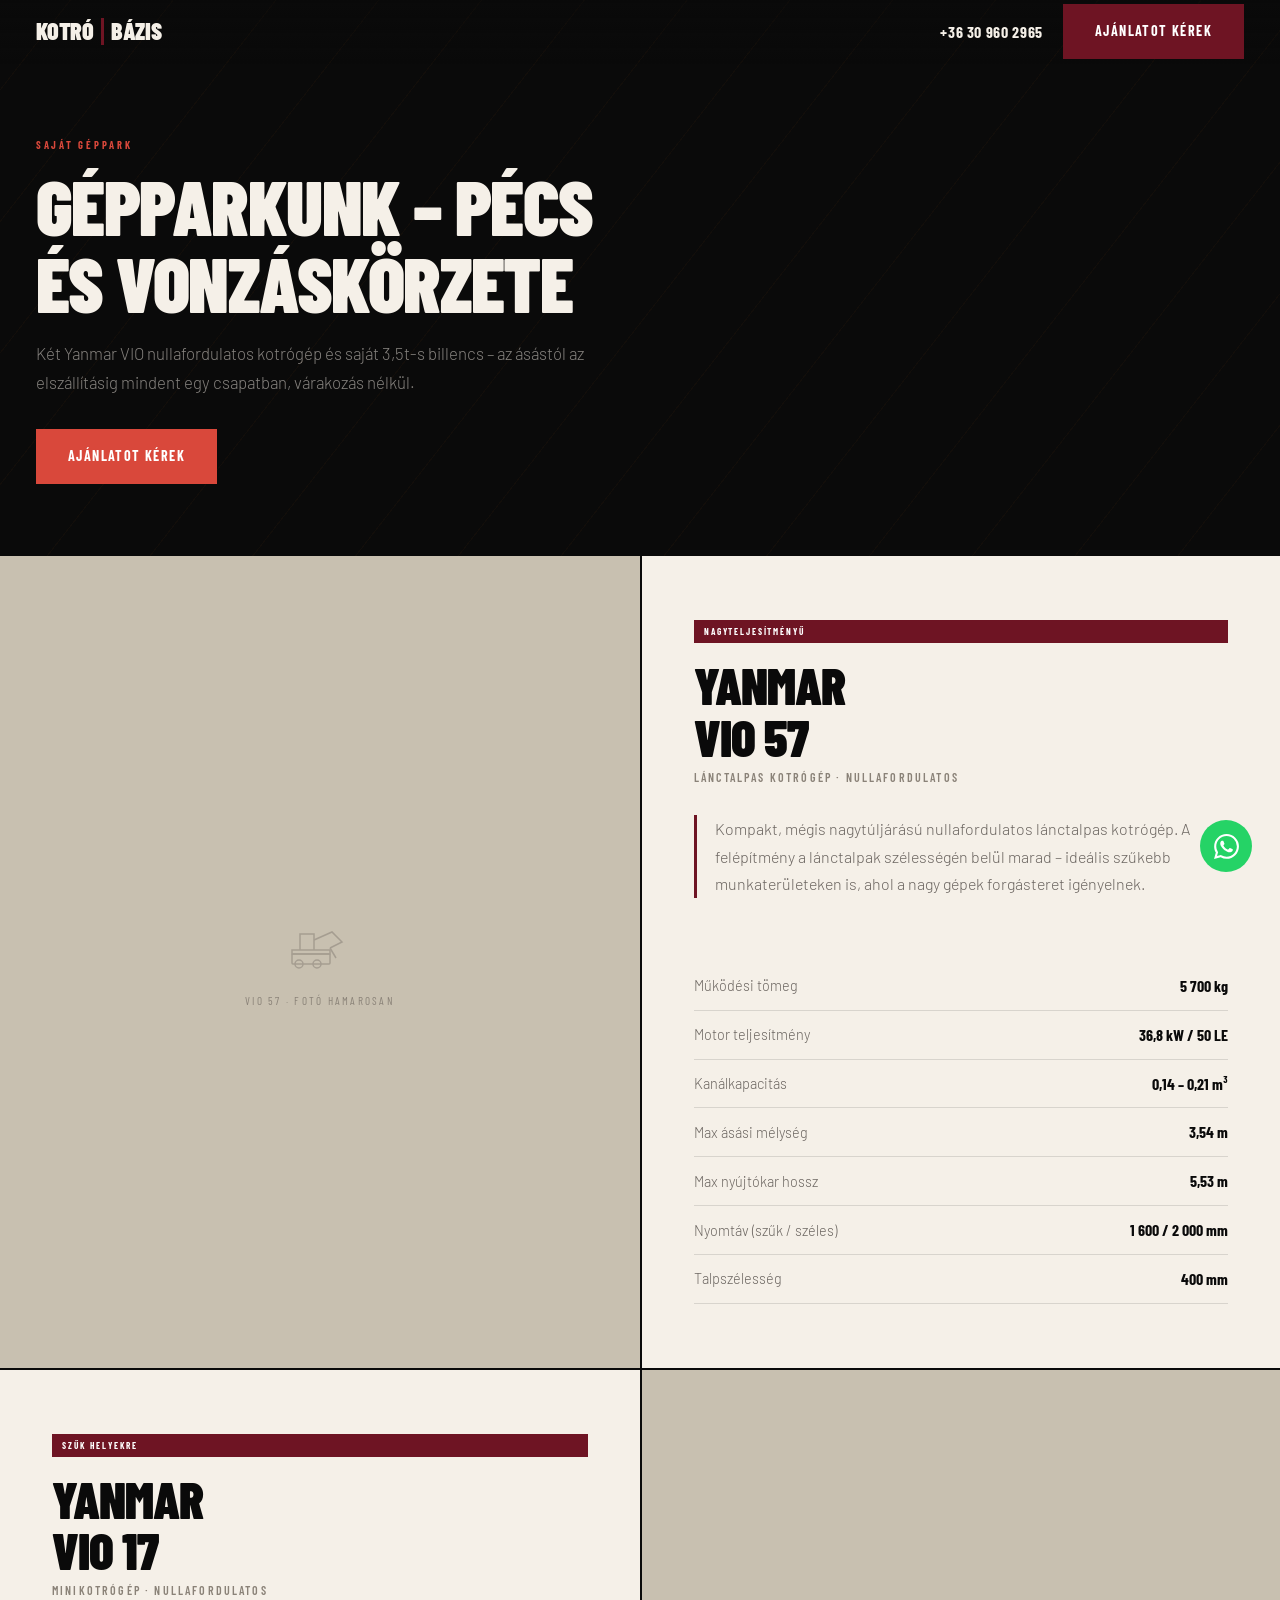
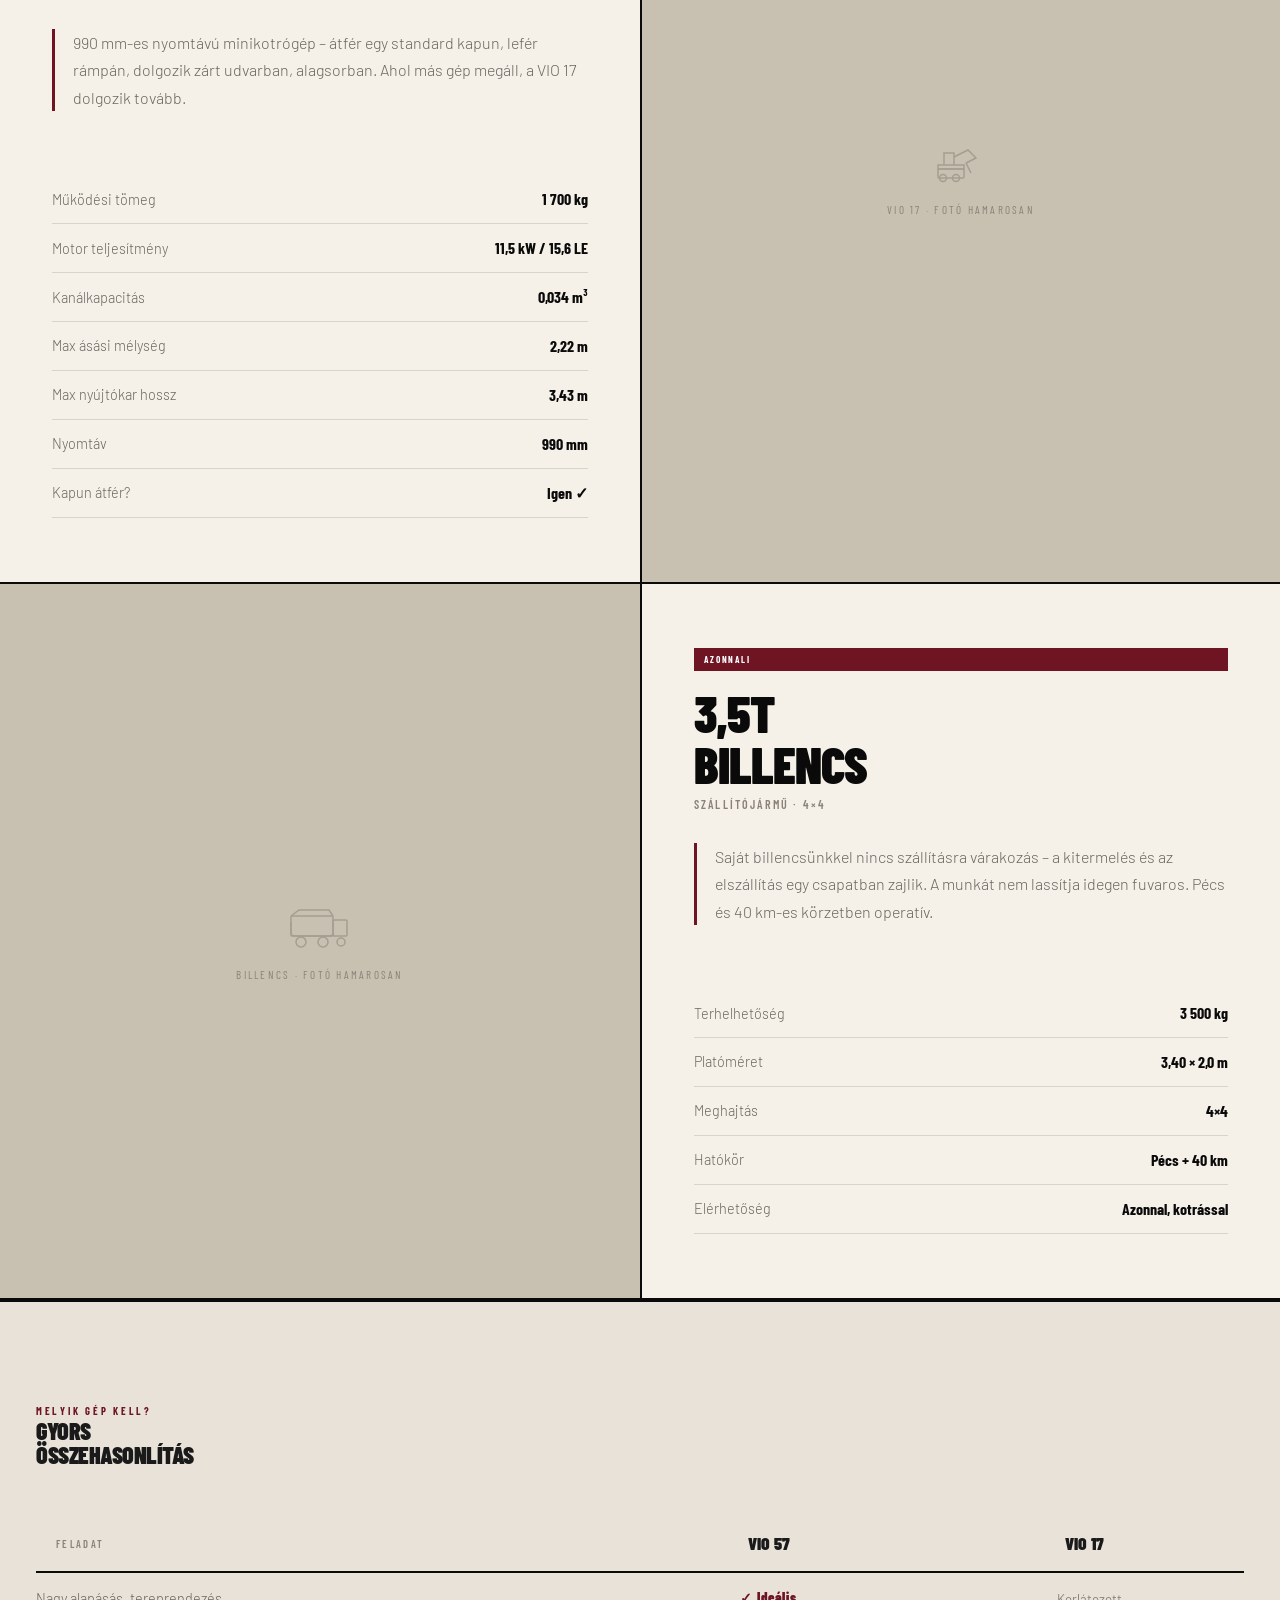
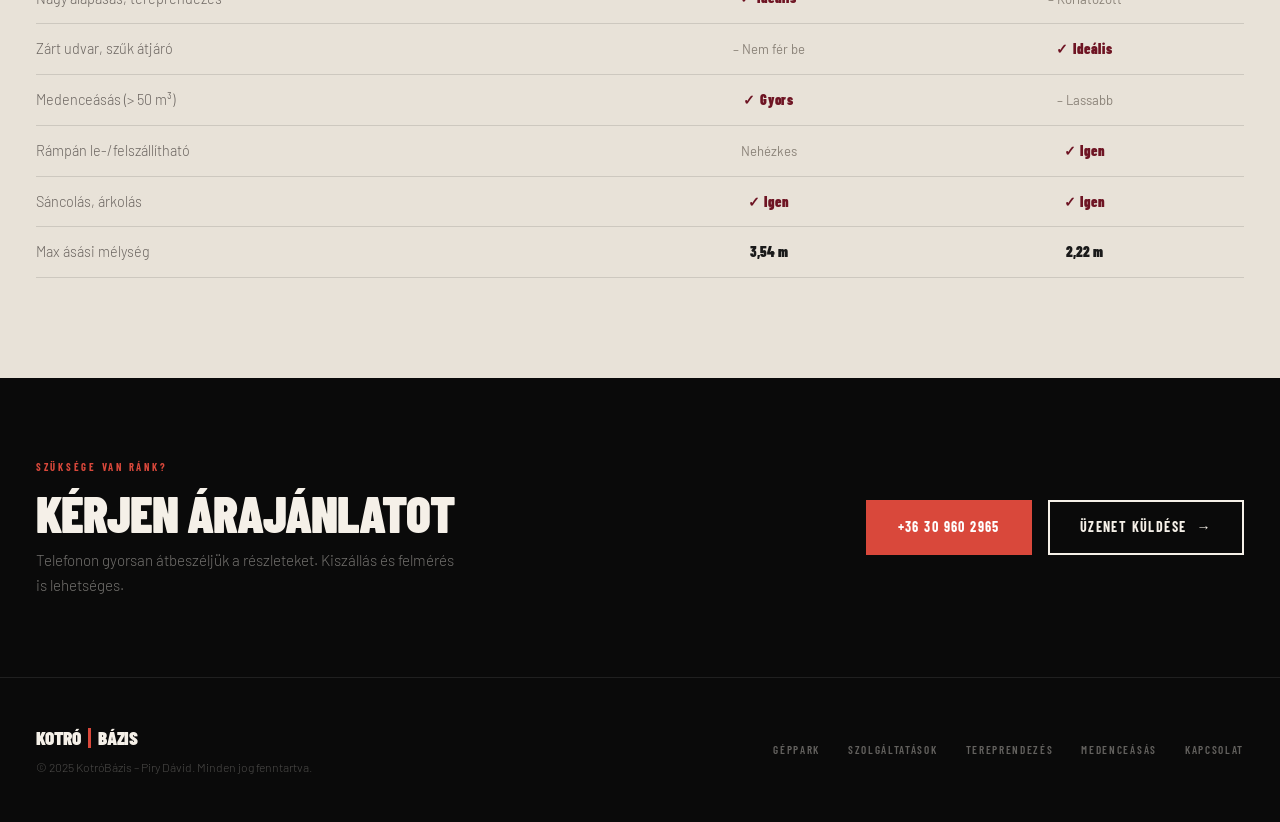
==== commit d5b0d741: "SEO alapok + akcentusszin narancsrol oxverre - canonical / og:url / schema url a kiszolgalo www host" ====
--- a/gepek.html
+++ b/gepek.html
@@ -7,7 +7,44 @@
   <meta name="description" content="KotróBázis gépparkja: Yanmar VIO 57 (5,7t) és VIO 17 (1,7t) nullafordulatos kotrógép + 3,5t-s billencs. Pécs és vonzáskörzete.">
   <meta property="og:title" content="Gépparkunk – KotróBázis">
   <meta property="og:description" content="Yanmar VIO 57 és VIO 17 kotrógép + saját billencs. Minden munkát elvállalunk Pécs és 40 km-es körzetében.">
-  <link rel="canonical" href="https://kotrobazis.hu/gepek">
+  <link rel="canonical" href="https://www.kotrobazis.hu/gepek">
+  <meta property="og:type" content="website">
+  <meta property="og:locale" content="hu_HU">
+  <meta property="og:site_name" content="KotróBázis">
+  <meta property="og:url" content="https://www.kotrobazis.hu/gepek">
+  <meta property="og:image" content="https://www.kotrobazis.hu/img/og-image.png">
+  <meta property="og:image:width" content="1200">
+  <meta property="og:image:height" content="630">
+  <meta name="twitter:card" content="summary_large_image">
+  <script type="application/ld+json">
+  {
+    "@context": "https://schema.org",
+    "@graph": [
+      {
+        "@type": "Service",
+        "@id": "https://www.kotrobazis.hu/gepek#service",
+        "name": "Kotrógép- és billencsbérlés kezelővel",
+        "description": "Yanmar VIO 57 (5,7 t) és VIO 17 (1,7 t) nullafordulatos kotrógép, valamint 3,5 tonnás billencs Pécs és 40 km-es körzetében.",
+        "serviceType": "Kotrógép- és billencsbérlés kezelővel",
+        "url": "https://www.kotrobazis.hu/gepek",
+        "provider": { "@id": "https://www.kotrobazis.hu/#business" },
+        "areaServed": [
+          { "@type": "City", "name": "Pécs" },
+          { "@type": "City", "name": "Kozármisleny" },
+          { "@type": "City", "name": "Pécsvárad" },
+          { "@type": "City", "name": "Komló" }
+        ]
+      },
+      {
+        "@type": "BreadcrumbList",
+        "itemListElement": [
+          { "@type": "ListItem", "position": 1, "name": "Főoldal", "item": "https://www.kotrobazis.hu/" },
+          { "@type": "ListItem", "position": 2, "name": "Gépparkunk", "item": "https://www.kotrobazis.hu/gepek" }
+        ]
+      }
+    ]
+  }
+  </script>
   <link rel="stylesheet" href="css/style.css">
   <style>
     /* specs table – gepek.html only */
@@ -49,7 +86,7 @@
     <a href="/" class="nav__logo" aria-label="KotróBázis főoldal">KOTRÓ<span class="sep"></span>BÁZIS</a>
     <div class="nav__right">
       <a href="tel:+36309602965" class="nav__phone">+36 30 960 2965</a>
-      <a href="index.html#kapcsolat" class="btn btn--solid">Ajánlatot kérek</a>
+      <a href="/#kapcsolat" class="btn btn--solid">Ajánlatot kérek</a>
       <button class="nav__burger" aria-label="Menü megnyitása" aria-expanded="false">
         <span></span><span></span><span></span>
       </button>
@@ -59,10 +96,10 @@
 
 <!-- Mobile drawer -->
 <div class="nav__drawer" role="menu" aria-label="Mobil navigáció">
-  <a href="index.html#gepek" role="menuitem">Gépparkunk</a>
-  <a href="index.html#szolgaltatasok" role="menuitem">Szolgáltatások</a>
-  <a href="index.html#referenciak" role="menuitem">Referenciák</a>
-  <a href="index.html#kapcsolat" role="menuitem">Kapcsolat</a>
+  <a href="/#gepek" role="menuitem">Gépparkunk</a>
+  <a href="/#szolgaltatasok" role="menuitem">Szolgáltatások</a>
+  <a href="/#referenciak" role="menuitem">Referenciák</a>
+  <a href="/#kapcsolat" role="menuitem">Kapcsolat</a>
   <a href="tel:+36309602965" class="btn btn--solid" style="margin-top:20px;justify-content:center;">+36 30 960 2965</a>
 </div>
 
@@ -72,7 +109,7 @@
     <span class="label">Saját géppark</span>
     <h1>Gépparkunk – Pécs<br>és vonzáskörzete</h1>
     <p>Két Yanmar VIO nullafordulatos kotrógép és saját 3,5t-s billencs – az ásástól az elszállításig mindent egy csapatban, várakozás nélkül.</p>
-    <a href="index.html#kapcsolat" class="btn btn--solid">Ajánlatot kérek</a>
+    <a href="/#kapcsolat" class="btn btn--solid">Ajánlatot kérek</a>
   </div>
 </header>
 
@@ -239,7 +276,7 @@
     </div>
     <div class="gpk-cta__btns reveal d1">
       <a href="tel:+36309602965" class="btn btn--solid">+36 30 960 2965</a>
-      <a href="index.html#kapcsolat" class="btn btn--border-white">Üzenet küldése <span class="arr">→</span></a>
+      <a href="/#kapcsolat" class="btn btn--border-white">Üzenet küldése <span class="arr">→</span></a>
     </div>
   </div>
 </section>
@@ -252,11 +289,11 @@
       <p class="footer__copy">© 2025 KotróBázis – Piry Dávid. Minden jog fenntartva.</p>
     </div>
     <nav class="footer__links" aria-label="Gyorslinkek">
-      <a href="index.html#gepek">Géppark</a>
-      <a href="index.html#szolgaltatasok">Szolgáltatások</a>
-      <a href="tereprendezes.html">Tereprendezés</a>
-      <a href="medenceasas.html">Medenceásás</a>
-      <a href="index.html#kapcsolat">Kapcsolat</a>
+      <a href="/#gepek">Géppark</a>
+      <a href="/#szolgaltatasok">Szolgáltatások</a>
+      <a href="/tereprendezes">Tereprendezés</a>
+      <a href="/medenceasas">Medenceásás</a>
+      <a href="/#kapcsolat">Kapcsolat</a>
     </nav>
   </div>
 </footer>
--- a/css/style.css
+++ b/css/style.css
@@ -1,7 +1,7 @@
 /* ═══════════════════════════════════════════
    KotróBázis – style.css
    Industrial catalog × European motorsport
-   Off-white · Black · Orange accent only
+   Off-white · Black · Oxver accent only
 ═══════════════════════════════════════════ */
 
 @import url('https://fonts.googleapis.com/css2?family=Barlow+Condensed:wght@300;400;600;700;900&family=Barlow:wght@300;400;500;600&display=swap');
@@ -10,8 +10,9 @@
 :root {
   --ow:          #F5F0E8;   /* off-white – primary bg */
   --black:       #0A0A0A;
-  --orange:      #E8720C;
-  --orange-dk:   #C55E0A;
+  --orange:      #6E1423;   /* Oxver - vilagos alapra, 10.36:1 */
+  --orange-dk:   #520F1A;   /* hover / aktiv */
+  --orange-lt:   #D9483B;   /* teglavoros - fekete szekciokra, 4.66:1 */
   --grey-lt:     #E8E2D8;   /* section variant */
   --grey-ph:     #C8C0B0;   /* photo placeholder */
   --grey-txt:    #8A8278;   /* muted on off-white */
@@ -231,6 +232,7 @@
 }
 .nav__drawer a:last-of-type { border-bottom: none; }
 .nav__drawer a:hover { color: var(--ow); }
+.nav__drawer a.active { color: var(--orange); }
 
 /* ═══════════════════════════════════════════
    HERO – SPLIT 60 / 40
@@ -1061,6 +1063,7 @@
   gap: 10px;
   margin-top: 16px;
 }
+
 
 /* ═══════════════════════════════════════════
    ADMIN PANEL  (unchanged)
@@ -1169,3 +1172,29 @@
   .hero__panel-title { font-size: clamp(48px, 20vw, 80px); }
   .machines__intro { padding: 64px 0 40px; }
 }
+
+
+@media (prefers-reduced-motion: reduce) {
+  .ticker__track { animation: none; white-space: normal; padding: 0.5rem 2rem; }
+}
+
+/* ═══════════════════════════════════════════
+   AKCENTUS SÖTÉT SZEKCIÓKON
+   Az oxvér (#6E1423) fekete alapon 1,69:1 — olvashatatlan.
+   Itt a token téglavörösre vált, így minden meglévő
+   var(--orange) hivatkozás magától jó értéket kap.
+   #D9483B a #0A0A0A alapon = 4,66:1 (WCAG AA)
+═══════════════════════════════════════════ */
+.nav.scrolled,
+.nav__drawer,
+.ticker,
+.svc-a,
+.ref-item__over,
+.contact,
+.footer,
+.page-hero,
+.gpk-cta,
+.adm-body {
+  --orange:    #D9483B;
+  --orange-dk: #E2564A;
+}
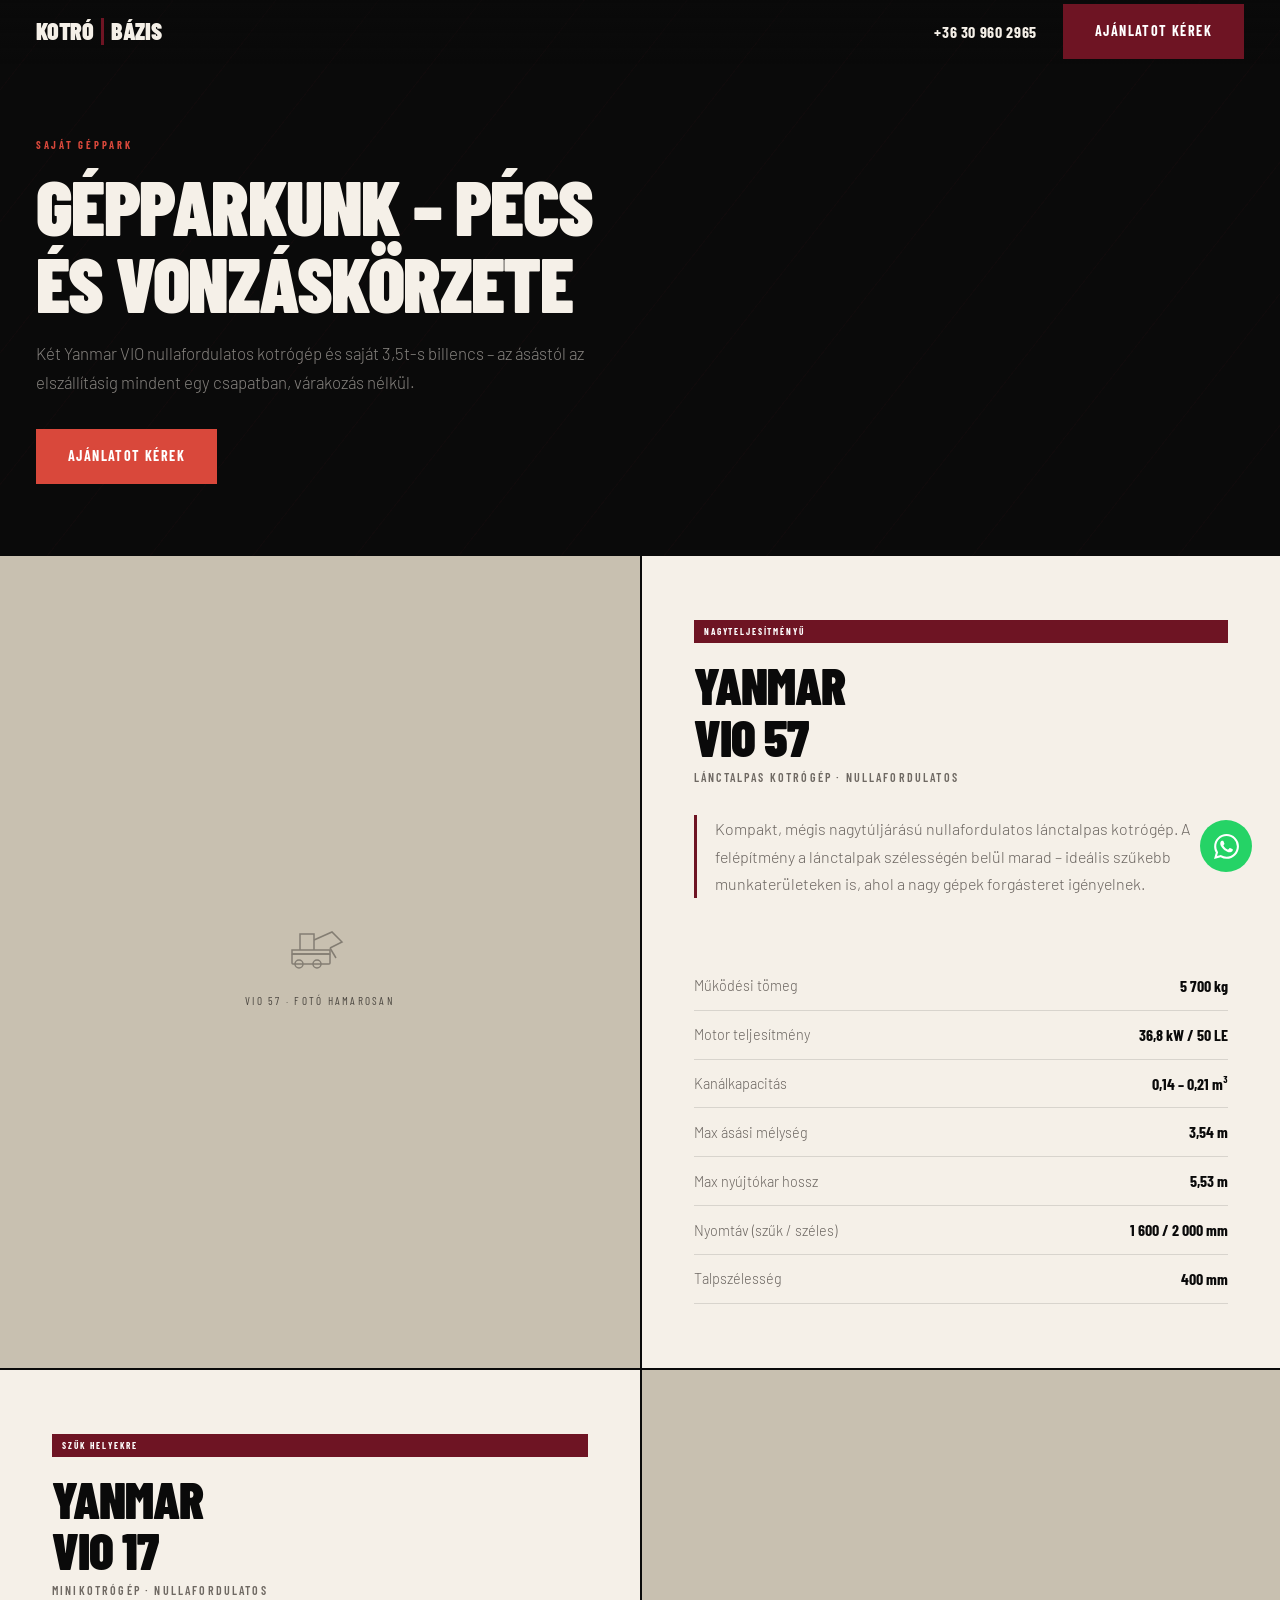
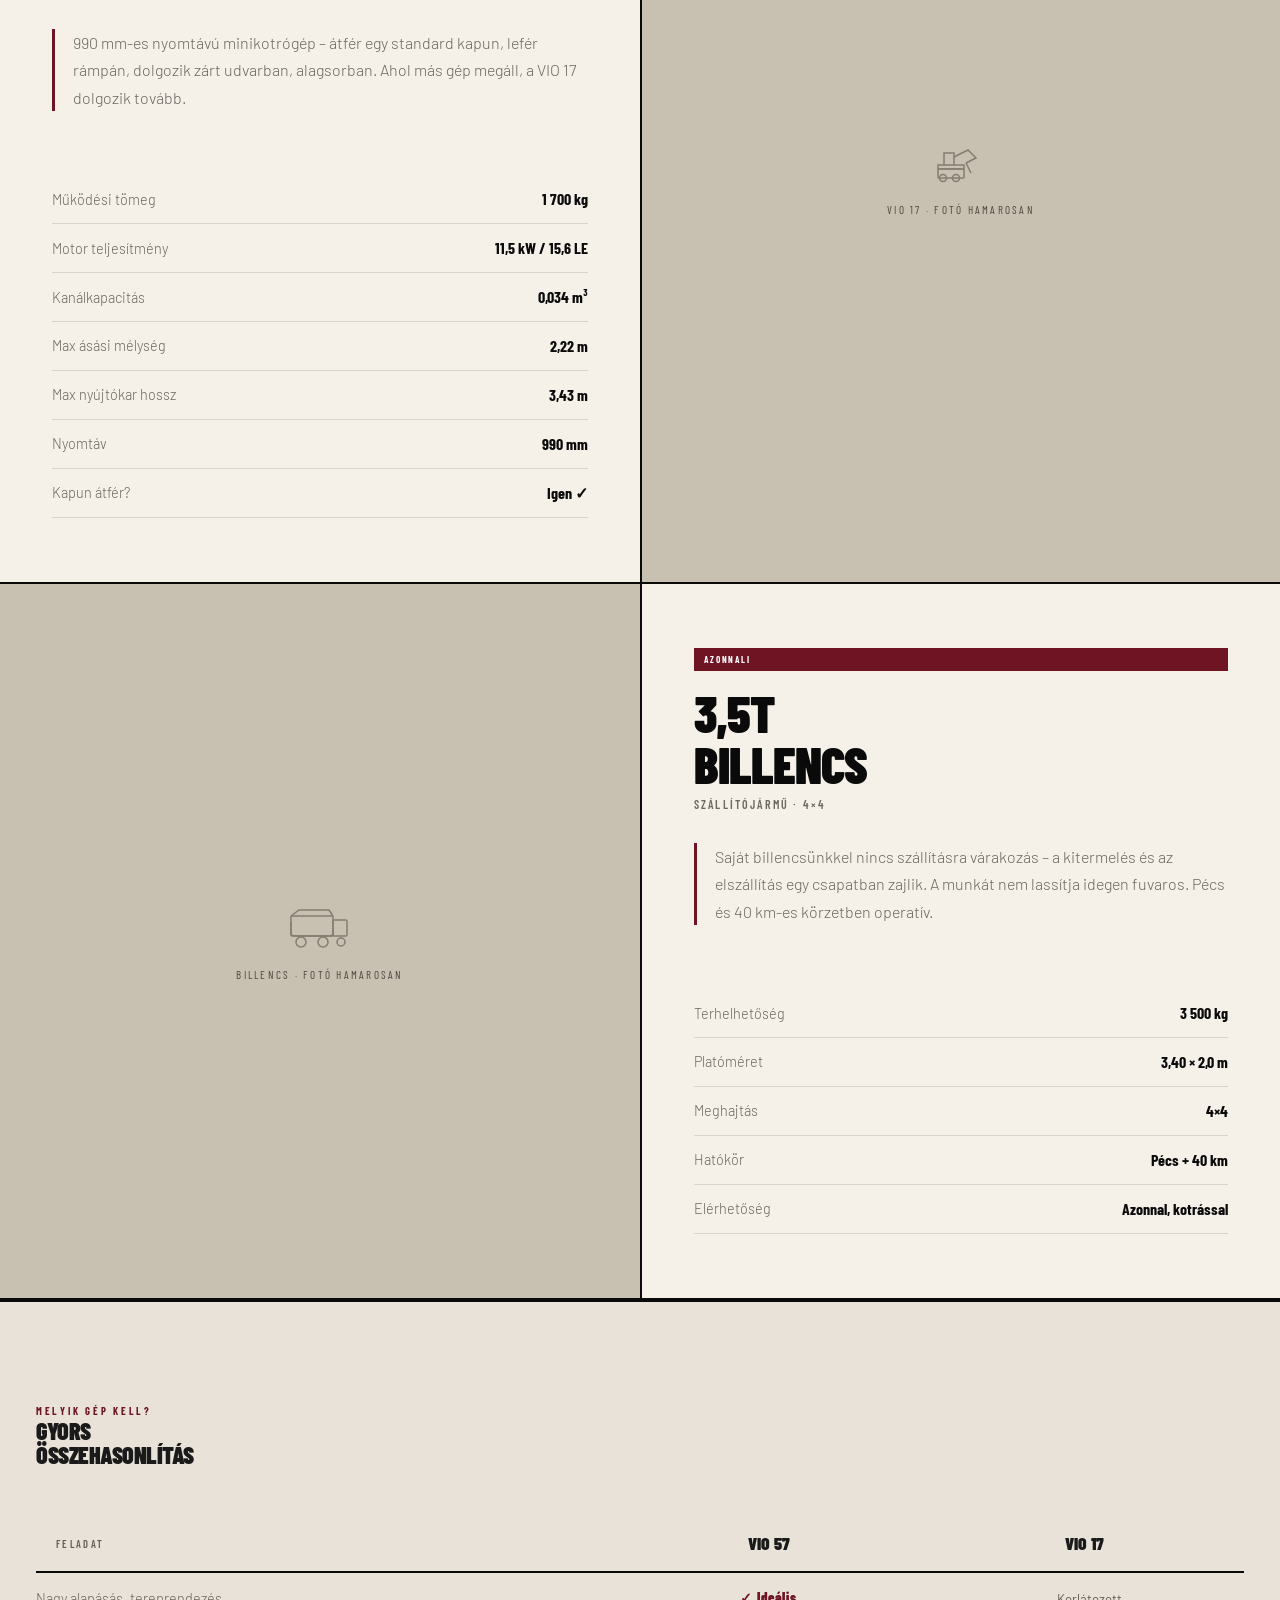
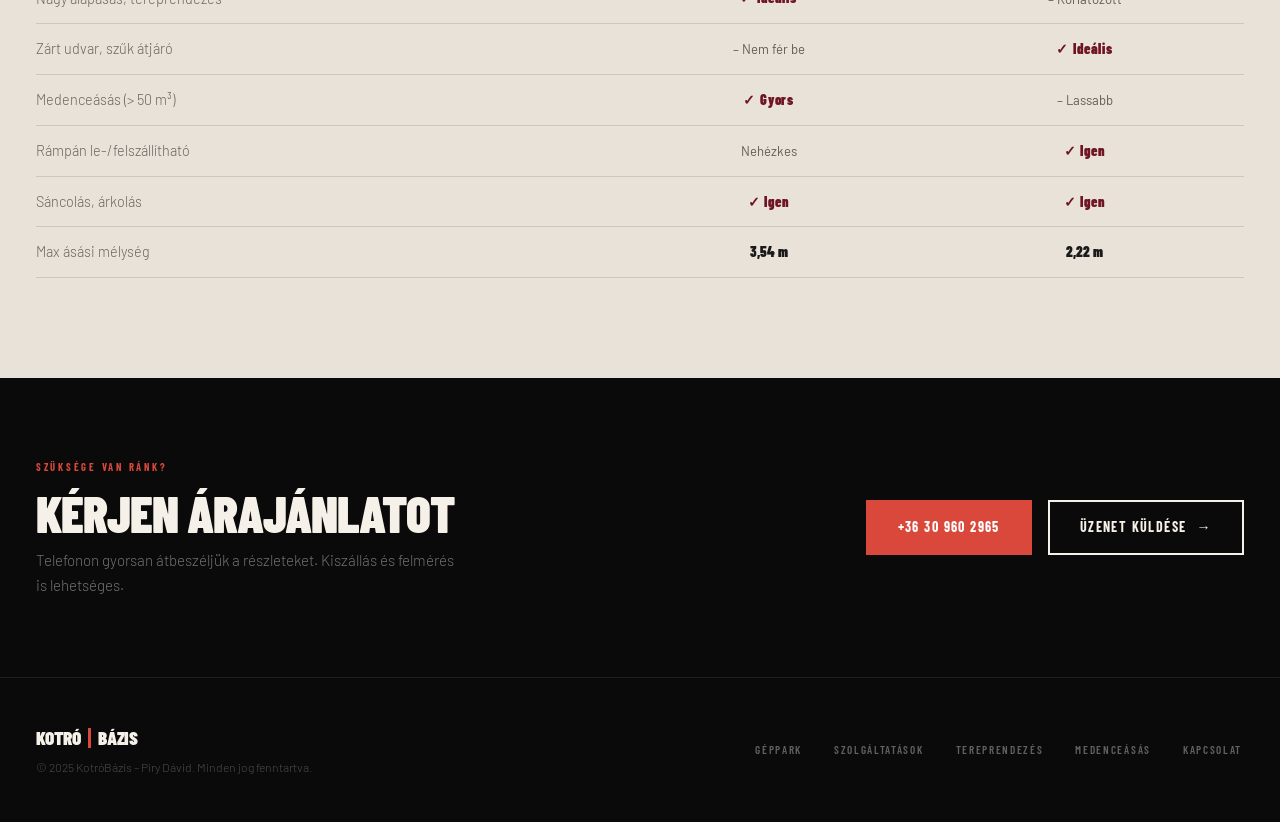
==== commit 31b255ae: "Dizajn-audit javitasok: a11y, mobil hivosav, token-tisztitas Fazis 1 - kritikus - mobil hivosav (.ca" ====
--- a/gepek.html
+++ b/gepek.html
@@ -299,5 +299,17 @@
 </footer>
 
 <script src="js/main.js"></script>
+
+<!-- ══ MOBIL HÍVÓSÁV ═══════════════════════════ -->
+<div class="callbar" role="group" aria-label="Gyors kapcsolatfelvétel">
+  <a href="tel:+36309602965" class="callbar__btn callbar__btn--call">
+    <svg viewBox="0 0 24 24" aria-hidden="true"><path d="M6.62 10.79a15.05 15.05 0 006.59 6.59l2.2-2.2a1 1 0 011.02-.24 11.36 11.36 0 003.57.57 1 1 0 011 1V20a1 1 0 01-1 1A17 17 0 013 4a1 1 0 011-1h3.5a1 1 0 011 1c0 1.25.2 2.45.57 3.57a1 1 0 01-.25 1.02l-2.2 2.2z"/></svg>
+    Hívás
+  </a>
+  <a href="https://wa.me/36309602965?text=Hell%C3%B3%20D%C3%A1vid%2C%20f%C3%B6ldmunk%C3%A1t%20szeretn%C3%A9k%20k%C3%A9rni.%20" class="callbar__btn callbar__btn--wa" target="_blank" rel="noopener">
+    <svg viewBox="0 0 24 24" aria-hidden="true"><path d="M12.05 21.78h-.01a9.87 9.87 0 01-5.03-1.38l-.36-.21-3.74.98.99-3.65-.23-.37a9.86 9.86 0 01-1.51-5.26C2.16 5.44 6.6 1 12.05 1a9.85 9.85 0 019.88 9.9c0 5.44-4.44 9.88-9.88 9.88m8.41-18.3A11.82 11.82 0 0012.05 0C5.5 0 .16 5.34.16 11.89c0 2.1.55 4.14 1.59 5.95L.06 24l6.3-1.65a11.88 11.88 0 005.69 1.45c6.55 0 11.89-5.34 11.89-11.89a11.82 11.82 0 00-3.48-8.42z"/></svg>
+    WhatsApp
+  </a>
+</div>
 </body>
 </html>
--- a/css/style.css
+++ b/css/style.css
@@ -15,7 +15,8 @@
   --orange-lt:   #D9483B;   /* teglavoros - fekete szekciokra, 4.66:1 */
   --grey-lt:     #E8E2D8;   /* section variant */
   --grey-ph:     #C8C0B0;   /* photo placeholder */
-  --grey-txt:    #8A8278;   /* muted on off-white */
+  --grey-txt:    #6E6862;   /* muted on off-white - 4.85:1 */
+  --grey-txt-lt: #635D57;   /* muted on grey-lt   - 5.04:1 */
   --text:        #1A1A1A;
   --text-muted:  #6B6560;
   --border-ow:   rgba(10, 10, 10, 0.12);
@@ -324,8 +325,8 @@
   padding: 13px 0;
   white-space: nowrap;
   user-select: none;
-  border-top: 1px solid rgba(232,114,12,0.3);
-  border-bottom: 1px solid rgba(232,114,12,0.3);
+  border-top: 1px solid rgba(110,20,35,0.32);
+  border-bottom: 1px solid rgba(110,20,35,0.32);
 }
 .ticker__track {
   display: inline-flex;
@@ -498,10 +499,10 @@
 }
 .svc-a__ghost {
   position: absolute;
-  top: -20px; right: -10px;
+  top: -26px; right: 0;
   font-family: var(--font-d);
   font-weight: 900;
-  font-size: clamp(6rem, 16vw, 14rem);
+  font-size: clamp(4.5rem, 12vw, 10.5rem);
   text-transform: uppercase;
   letter-spacing: -0.04em;
   color: rgba(255,255,255,0.04);
@@ -527,10 +528,10 @@
 }
 .svc-b__ghost {
   position: absolute;
-  top: -20px; right: -10px;
+  top: -26px; right: 0;
   font-family: var(--font-d);
   font-weight: 900;
-  font-size: clamp(6rem, 16vw, 14rem);
+  font-size: clamp(4.5rem, 12vw, 10.5rem);
   text-transform: uppercase;
   letter-spacing: -0.04em;
   color: rgba(10,10,10,0.05);
@@ -570,15 +571,7 @@
   transition: width var(--ts);
 }
 .svc-card:hover::before { width: 100%; }
-.svc-card__num {
-  font-family: var(--font-d);
-  font-weight: 600;
-  font-size: 0.6rem;
-  letter-spacing: 0.24em;
-  display: block;
-  margin-bottom: 20px;
-  opacity: 0.28;
-}
+
 .svc-card__icon {
   width: 30px; height: 30px;
   color: var(--orange);
@@ -694,7 +687,7 @@
 }
 .refs__empty {
   column-span: all;
-  padding: 60px 0;
+  padding: 64px 0 8px;
   text-align: center;
   color: var(--grey-txt);
   font-weight: 300;
@@ -703,6 +696,18 @@
   align-items: center;
   gap: 14px;
 }
+.refs__empty p { max-width: 46ch; font-size: 0.95rem; line-height: 1.7; }
+.refs__empty p strong {
+  display: block;
+  font-family: var(--font-d);
+  font-weight: 900;
+  font-size: 1.5rem;
+  text-transform: uppercase;
+  letter-spacing: -0.01em;
+  color: var(--black);
+  margin-bottom: 2px;
+}
+.refs__empty .btn { margin-top: 10px; }
 
 /* ═══════════════════════════════════════════
    TRUST BAR – 4 stats
@@ -721,6 +726,8 @@
   padding: 0 40px 0 0;
   margin-right: 40px;
   border-right: 1px solid var(--border-ow);
+  display: grid;
+  grid-template-rows: 1fr auto;
 }
 .trust__item:last-child {
   padding-right: 0;
@@ -736,11 +743,12 @@
   line-height: 1;
   margin-bottom: 10px;
   display: block;
+  align-self: end;
 }
 .trust__label {
   font-family: var(--font-d);
   font-weight: 600;
-  font-size: 0.62rem;
+  font-size: 0.72rem;
   letter-spacing: 0.24em;
   text-transform: uppercase;
   color: var(--grey-txt);
@@ -782,8 +790,9 @@
   display: inline-flex;
   align-items: center;
   gap: 10px;
-  background: #25D366;
-  color: #fff;
+  background: transparent;
+  border: 2px solid rgba(245,240,232,0.28);
+  color: var(--ow);
   font-family: var(--font-d);
   font-weight: 700;
   font-size: 0.8rem;
@@ -793,7 +802,8 @@
   margin-bottom: 40px;
   transition: background var(--t);
 }
-.contact__wa:hover { background: #128C7E; }
+.contact__wa:hover { border-color: var(--orange); background: rgba(245,240,232,0.06); }
+.contact__wa svg { fill: #25D366; }
 .contact__meta {
   font-size: 0.84rem;
   color: rgba(245,240,232,0.38);
@@ -963,7 +973,7 @@
   inset: 0;
   background: repeating-linear-gradient(
     -52deg, transparent 0, transparent 80px,
-    rgba(232,114,12,0.035) 80px, rgba(232,114,12,0.035) 81px
+    rgba(110,20,35,0.05) 80px, rgba(110,20,35,0.05) 81px
   );
   pointer-events: none;
 }
@@ -1078,7 +1088,7 @@
 .adm-nav { position: sticky; top: 0; z-index: 100; height: 62px; background: #161616; border-bottom: 1px solid rgba(255,255,255,0.07); display: flex; align-items: center; justify-content: space-between; padding: 0 32px; }
 .adm-nav__logo { font-family: var(--font-d); font-weight: 900; font-size: 1.1rem; letter-spacing: 0.08em; text-transform: uppercase; }
 .adm-nav__logo .sep { color: var(--orange); }
-.adm-nav__badge { font-family: var(--font-d); font-size: 0.65rem; letter-spacing: 0.2em; text-transform: uppercase; color: var(--orange); background: rgba(232,114,12,0.12); padding: 3px 10px; border: 1px solid rgba(232,114,12,0.25); }
+.adm-nav__badge { font-family: var(--font-d); font-size: 0.65rem; letter-spacing: 0.2em; text-transform: uppercase; color: var(--orange); background: rgba(217,72,59,0.14); padding: 3px 10px; border: 1px solid rgba(217,72,59,0.3); }
 .adm-nav__right { display: flex; align-items: center; gap: 16px; }
 .btn-logout { background: none; border: 1px solid rgba(255,255,255,0.07); color: #999; font-family: var(--font-d); font-weight: 600; font-size: 0.72rem; letter-spacing: 0.12em; text-transform: uppercase; padding: 8px 16px; cursor: pointer; transition: border-color 0.22s ease, color 0.22s ease; }
 .btn-logout:hover { border-color: var(--orange); color: var(--orange); }
@@ -1198,3 +1208,117 @@
   --orange:    #D9483B;
   --orange-dk: #E2564A;
 }
+
+/* ═══════════════════════════════════════════
+   DIZÁJN-AUDIT JAVÍTÁSOK — 2026-09
+   Mért hibákra: tap-target <44px, kontraszt,
+   mobil hívósáv, fókuszgyűrű, szövegméret.
+═══════════════════════════════════════════ */
+
+/* — Halvány szöveg a világosszürke szekciókban (5,04:1) — */
+.trust,
+.svc-b,
+.cmp-section { --grey-txt: var(--grey-txt-lt); }
+
+/* — Tap-targetek: mind ≥44px — */
+.nav__phone {
+  display: inline-flex; align-items: center;
+  min-height: 44px; padding: 0 6px;
+}
+.nav__burger { width: 44px; height: 44px; }
+.hero__panel-phone,
+.contact__phone {
+  min-height: 44px;
+  display: flex; align-items: center;
+}
+.btn--link {
+  display: inline-flex; align-items: center;
+  min-height: 44px;
+}
+.footer__links a {
+  display: inline-flex; align-items: center;
+  min-height: 44px; padding: 0 2px;
+}
+.sidebar-phone {
+  display: inline-flex; align-items: center;
+  min-height: 44px;
+}
+.nav__logo { min-height: 44px; display: inline-flex; align-items: center; }
+
+/* — Látható fókuszgyűrű mindenhol — */
+a:focus-visible,
+button:focus-visible,
+input:focus-visible,
+select:focus-visible,
+textarea:focus-visible {
+  outline: 3px solid var(--orange);
+  outline-offset: 3px;
+  border-radius: 1px;
+}
+.svc-a a:focus-visible, .contact a:focus-visible, .footer a:focus-visible,
+.nav.scrolled a:focus-visible, .callbar a:focus-visible {
+  outline-color: var(--orange-lt);
+}
+
+/* — Mobil hívósáv: a telefonszám sosem tűnik el — */
+.callbar { display: none; }
+@media (max-width: 820px) {
+  .callbar {
+    display: grid;
+    grid-template-columns: 1fr 1fr;
+    position: fixed; left: 0; right: 0; bottom: 0;
+    z-index: 999;
+    background: var(--black);
+    border-top: 2px solid var(--orange-lt);
+    padding-bottom: env(safe-area-inset-bottom, 0px);
+  }
+  .callbar__btn {
+    display: flex; align-items: center; justify-content: center;
+    gap: 9px; min-height: 56px;
+    font-family: var(--font-d); font-weight: 900;
+    font-size: 0.94rem; letter-spacing: 0.1em; text-transform: uppercase;
+  }
+  .callbar__btn--call { background: var(--orange-lt); color: var(--black); }
+  .callbar__btn--wa   { color: var(--ow); }
+  .callbar__btn svg { width: 20px; height: 20px; }
+  .callbar__btn--call svg { fill: var(--black); }
+  .callbar__btn--wa svg   { fill: #25D366; }
+
+  /* a lebegő gomb feleslegessé válik és rátakart a fő CTA-ra */
+  .wa-float { display: none; }
+  body { padding-bottom: 56px; }
+
+  /* a telefonszám a hívósávba költözött – a navban 3 sorba tört */
+  .nav__phone { display: none; }
+  .nav .btn--solid {
+    white-space: nowrap;
+    font-size: 0.72rem;
+    padding: 11px 14px;
+    min-height: 44px;
+    display: inline-flex; align-items: center;
+  }
+
+  /* — Olvasható törzsszöveg telefonon — */
+  .svc-card__desc,
+  .machine-row__desc,
+  .contact__meta,
+  .refs__empty p,
+  .form-ctrl,
+  .sidebar-box p { font-size: 1rem; line-height: 1.6; }
+  .machine-row__cat,
+  .trust__label,
+  .label { font-size: 0.76rem; }
+}
+
+/* — Fotó-helyőrző felirat a szürke placeholderen (4,6:1) — */
+.hero__photo-ph,
+.machine-row__photo-ph { color: #4C4741; }
+
+/* — Maradék tap-targetek — */
+.nav__burger {
+  width: 44px; height: 44px;
+  flex: 0 0 44px;          /* .nav__right flex-item volt: 32px-re zsugorodott */
+  align-items: center; justify-content: center;
+}
+.form-ctrl, select.form-ctrl { min-height: 46px; }
+#kalkulator select, #kalkulator input { min-height: 46px; }
